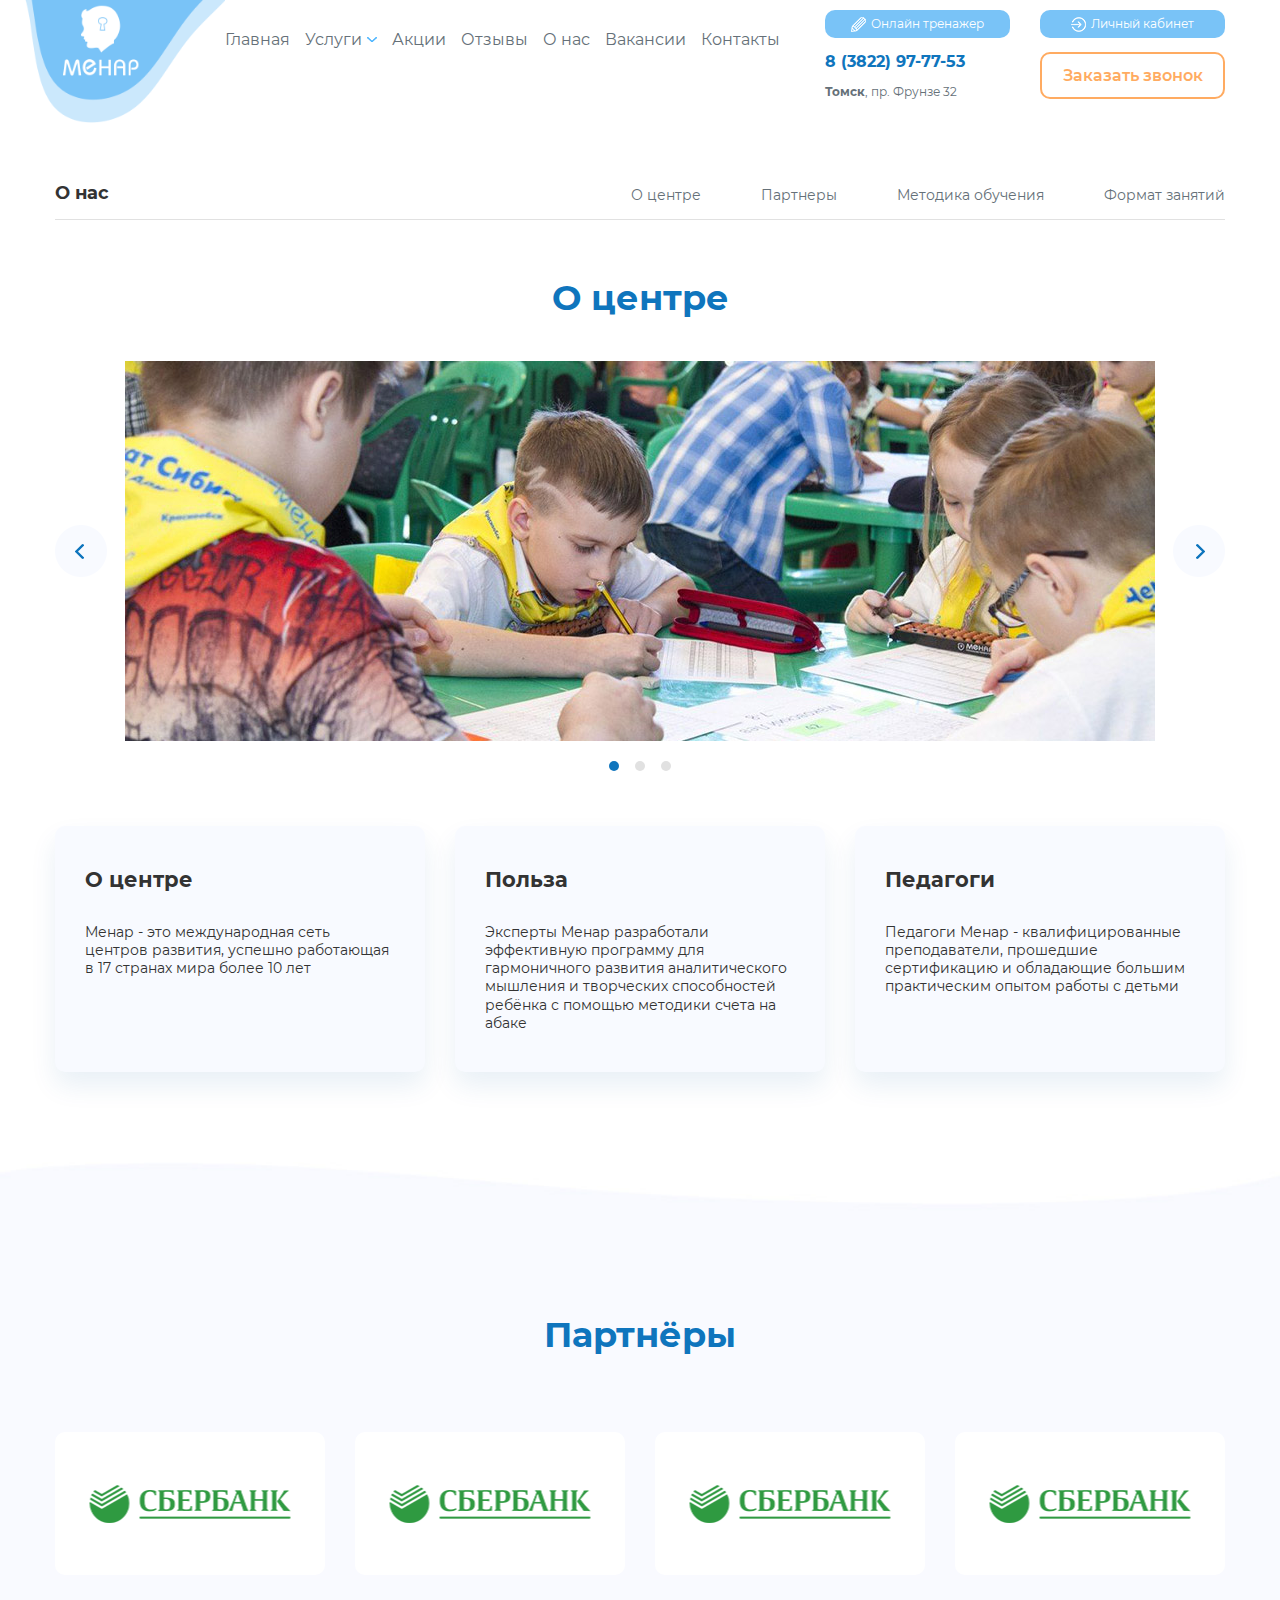
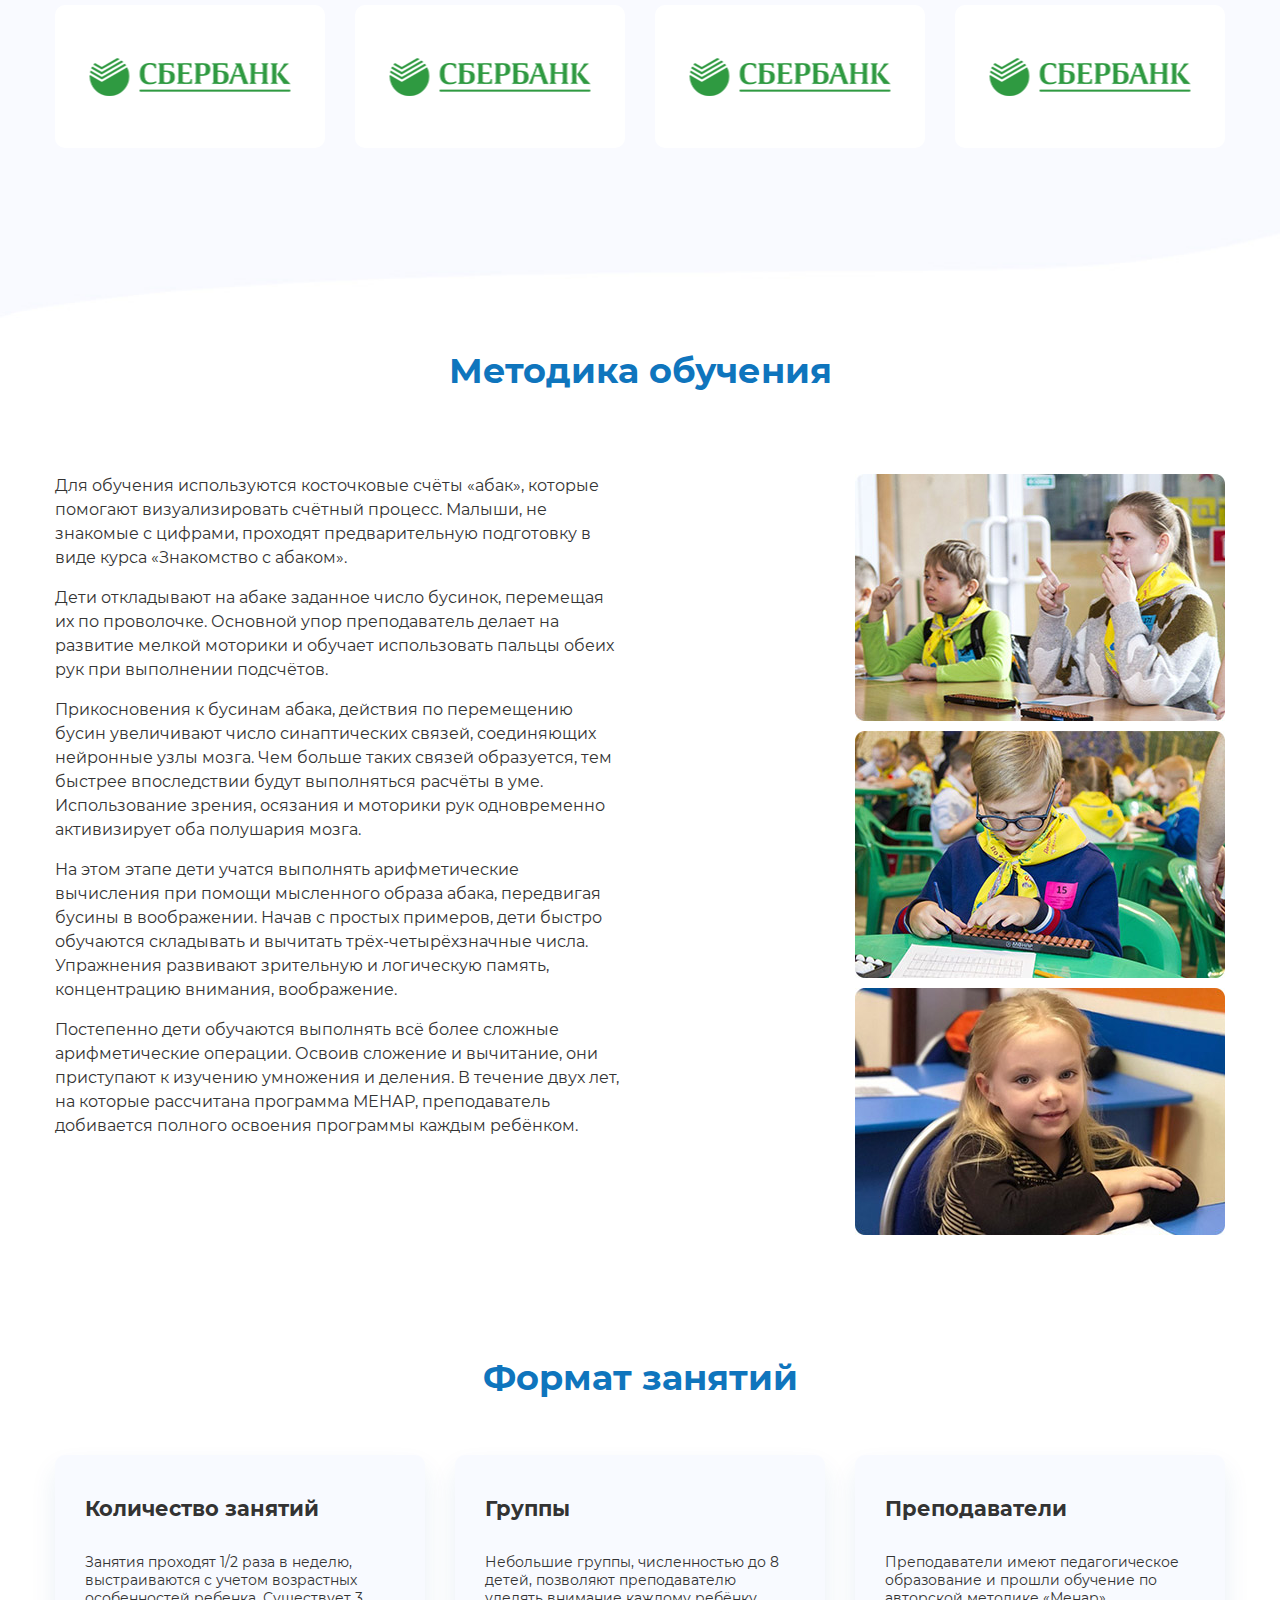
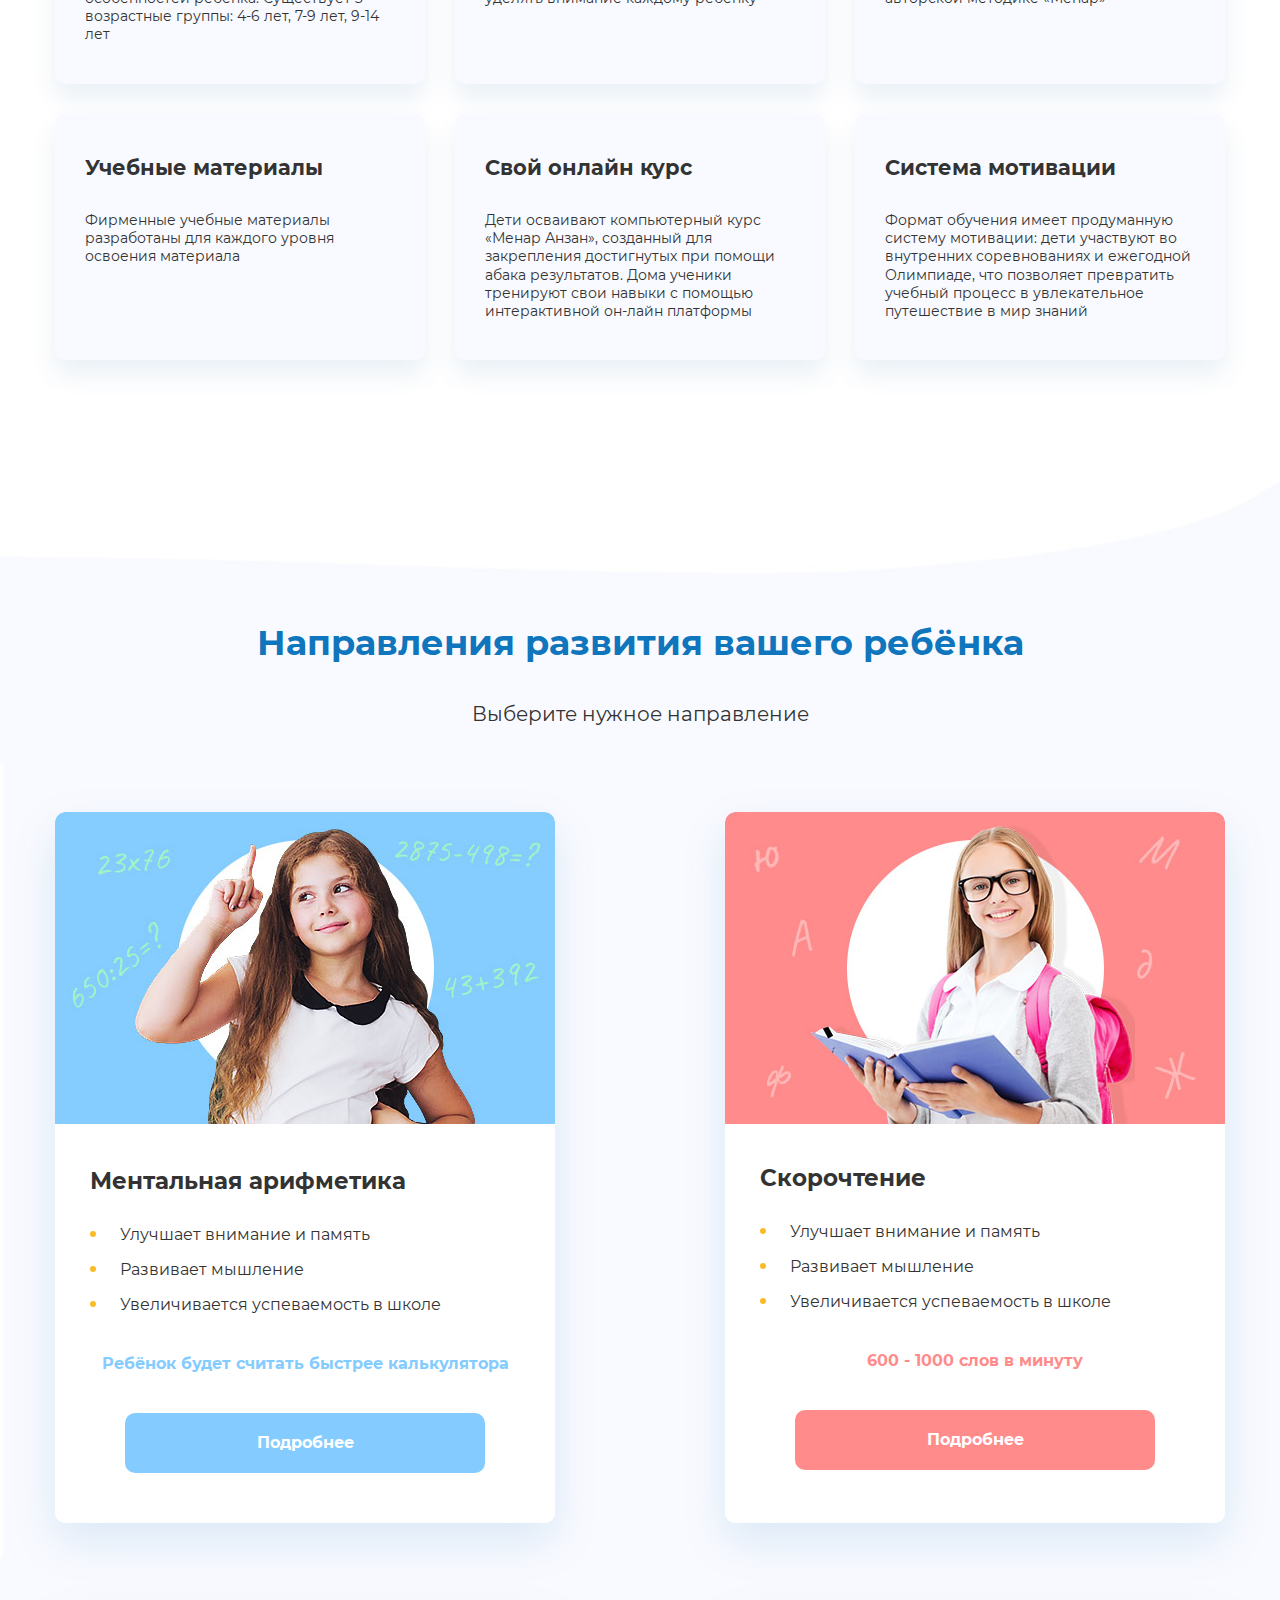
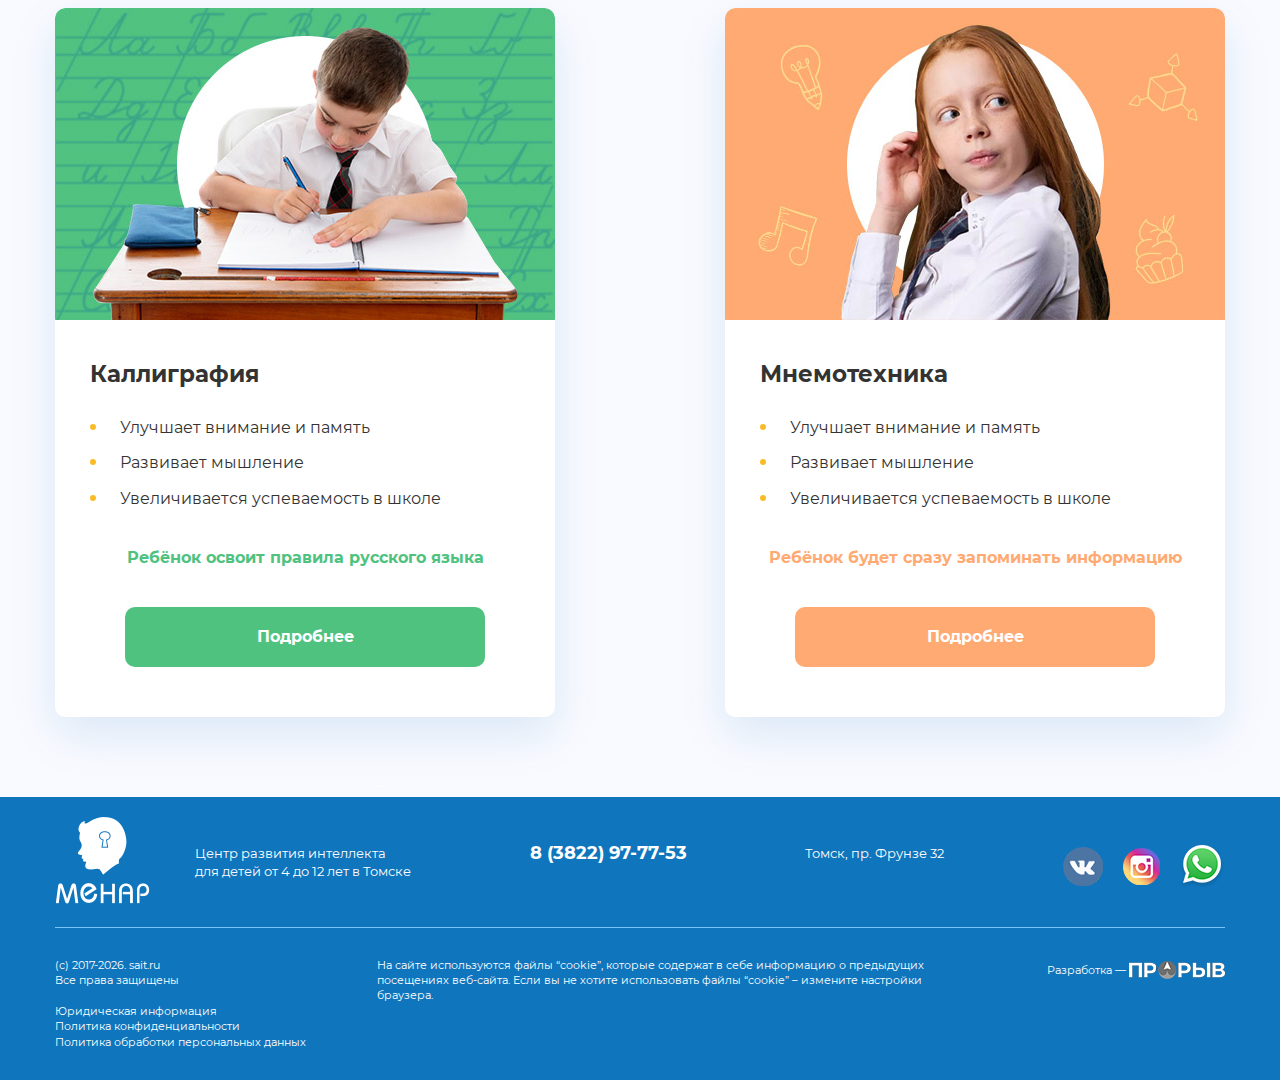
==== about.html @ fe10deef "sfdvdf" ====
<!DOCTYPE html>
<html>
<head>
	<title></title>
	<meta name="keywords" content=''>
	<meta name="description" content=''>

	<meta name="format-detection" content="telephone=no">

	<meta http-equiv="Content-Type" content="text/html; charset=utf-8">
	<meta name="viewport" content="width=device-width,minimum-scale=1,maximum-scale=1">
	<link rel="stylesheet" href="css/reset.css" type="text/css">
	<link rel="stylesheet" href="css/jquery.fancybox.css" type="text/css">
	<link rel="stylesheet" href="css/slick.css" type="text/css">
	<link rel="stylesheet" href="css/layout.css" type="text/css">
	<link rel="stylesheet" href="css/main.css" type="text/css">

</head>
<body>
	<div class="body-wrap">
		<div class="b header">
			<div class="container">
				<div class="header-wrap">
					<div class="header-burger">
						<div class="mobile-btn-wrap">
							<div class="mobile-btn">
								<div class="mobile-btn-el"></div>
							</div>
						</div>
					</div>
					<div class="header-logo">
						<a href="/"><img src="i/logo.png" alt=""></a>
					</div>
					<div class="header-contacts">
						<div class="header-contacts-item">
							<a href="#" class="small-btn"><span><img src="i/small-icon-1.png">Онлайн тренажер</span></a>
							<a href="#" class="small-btn"><span><img src="i/small-icon-2.png">Личный кабинет</span></a>
						</div>
						<div class="header-contacts-item mobile">
							<div class="header-info">
								<a href="tel:+73822977753" class="phone">8 (3822) 97-77-53</a>
								<div class="header-info-item"><b>Томск</b>, пр. Фрунзе 32</div>
							</div>
							<a href="#" class="header-btn">Заказать звонок</a>
						</div>
					</div>
					<div class="header-nav">
						<ul>
							<li><a href="/">Главная</a></li>
							<li class="li-drop"><a href="/">Услуги</a></li>
							<li><a href="/">Акции</a></li>
							<li><a href="/">Отзывы</a></li>
							<li><a href="/">О нас</a></li>
							<li><a href="/">Вакансии</a></li>
							<li><a href="/">Контакты</a></li>
						</ul>
					</div>
				</div>
			</div>
			<div class="mobile-menu">
				<div class="close-btn"></div>
				<div class="header-logo">
					<a href="/"><img src="i/logo.png" alt=""></a>
				</div>
				<ul class="nav">
					<li><a href="/">Главная</a></li>
					<li class="li-drop"><span>Услуги</span></li>
					<li><a href="/">Акции</a></li>
					<li><a href="/">Отзывы</a></li>
					<li><a href="/">О нас</a></li>
					<li><a href="/">Вакансии</a></li>
					<li><a href="/">Контакты</a></li>
				</ul>
				<div class="mobile-menu-info">
					<a href="#" class="small-btn"><span><img src="i/small-icon-1.png">Онлайн тренажер</span></a>
					<a href="#" class="small-btn"><span><img src="i/small-icon-2.png">Личный кабинет</span></a>
					<div class="header-info">
						<a href="tel:+73822977753" class="phone">8 (3822) 97-77-53</a>
						<div class="header-info-item"><b>Томск</b>, пр. Фрунзе 32</div>
					</div>
					<a href="#" class="header-btn">Заказать звонок</a>
				</div>
			</div>
		</div>

		<div class="b mental-face">
			<div class="container">
				<div class="mental-face-top">
					<div class="mental-face-top-left">О нас</div>
					<div class="mental-face-top-right">
						<a href="#about" class="scroll-btn">О центре</a>
						<a href="#partners" class="scroll-btn">Партнеры</a>
						<a href="#methods" class="scroll-btn">Методика обучения</a>
						<a href="#lessons" class="scroll-btn">Формат занятий</a>
					</div>
				</div>
				<div class="about-wrap" id="about">
					<h2 class="title">О центре</h2>
					<div class="about-slider">
						<div class="about-slide"><img src="i/about-img.jpg" alt=""></div>
						<div class="about-slide"><img src="i/about-img.jpg" alt=""></div>
						<div class="about-slide"><img src="i/about-img.jpg" alt=""></div>
					</div>
				</div>
				<ul class="descr-list">
					<li>
						<div class="name">О центре</div>
						<div class="text">
							<p>Менар - это международная сеть центров развития, успешно работающая в 17 странах мира более 10 лет</p>
						</div>
					</li>
					<li>
						<div class="name">Польза</div>
						<div class="text">
							<p>Эксперты Менар разработали эффективную программу для гармоничного развития аналитического мышления и творческих способностей ребёнка с помощью методики счета на абаке</p>
						</div>
					</li>
					<li>
						<div class="name">Педагоги</div>
						<div class="text">
							<p>Педагоги Менар - квалифицированные преподаватели, прошедшие сертификацию и обладающие большим практическим опытом работы с детьми</p>
						</div>
					</li>
				</ul>
			</div>
		</div>

		<div class="b partners-block" id="partners">
			<div class="container">
				<h2 class="title">Партнёры</h2>
				<ul class="partners">
					<li><img src="i/sber.png"></li>
					<li><img src="i/sber.png"></li>
					<li><img src="i/sber.png"></li>
					<li><img src="i/sber.png"></li>
					<li><img src="i/sber.png"></li>
					<li><img src="i/sber.png"></li>
					<li><img src="i/sber.png"></li>
					<li><img src="i/sber.png"></li>
				</ul>
			</div>
		</div>

		<div class="b ekr" id="methods">
			<div class="container">
				<h2 class="title">Методика обучения</h2>
				<div class="methods">
					<div class="text">
						<p>Для обучения используются косточковые счёты «абак», которые помогают визуализировать счётный процесс. Малыши, не знакомые с цифрами, проходят предварительную подготовку в виде курса «Знакомство с абаком».</p>
						<p>Дети откладывают на абаке заданное число бусинок, перемещая их по проволочке. Основной упор преподаватель делает на развитие мелкой моторики и обучает использовать пальцы обеих рук при выполнении подсчётов.</p>
						<p>Прикосновения к бусинам абака, действия по перемещению бусин увеличивают число синаптических связей, соединяющих нейронные узлы мозга. Чем больше таких связей образуется, тем быстрее впоследствии будут выполняться расчёты в уме. Использование зрения, осязания и моторики рук одновременно активизирует оба полушария мозга.</p>
						<p>На этом этапе дети учатся выполнять арифметические вычисления при помощи мысленного образа абака, передвигая бусины в воображении. Начав с простых примеров, дети быстро обучаются складывать и вычитать трёх-четырёхзначные числа. Упражнения развивают зрительную и логическую память, концентрацию внимания, воображение.</p>
						<p>Постепенно дети обучаются выполнять всё более сложные арифметические операции. Освоив сложение и вычитание, они приступают к изучению умножения и деления. В течение двух лет, на которые рассчитана программа МЕНАР, преподаватель добивается полного освоения программы каждым ребёнком.</p>
					</div>
					<div class="image">
						<img src="i/gal-6.jpg" alt="">
						<img src="i/gal-5.jpg" alt="">
						<img src="i/gal-4.jpg" alt="">
					</div>
				</div>
			</div>
		</div>

		<div class="b ekr-big" id="lessons">
			<div class="container">
				<h2 class="title">Формат занятий</h2>
				<ul class="descr-list">
					<li>
						<div class="name">Количество занятий</div>
						<div class="text">
							<p>Занятия проходят 1/2 раза в неделю, выстраиваются с учетом возрастных особенностей ребенка. Существует 3 возрастные группы: 4-6 лет, 7-9 лет, 9-14 лет</p>
						</div>
					</li>
					<li>
						<div class="name">Группы</div>
						<div class="text">
							<p>Небольшие группы, численностью до 8 детей, позволяют преподавателю уделять внимание каждому ребёнку</p>
						</div>
					</li>
					<li>
						<div class="name">Преподаватели</div>
						<div class="text">
							<p>Преподаватели имеют педагогическое образование и прошли обучение по авторской методике «Менар»</p>
						</div>
					</li>
					<li>
						<div class="name">Учебные материалы</div>
						<div class="text">
							<p>Фирменные учебные материалы разработаны для каждого уровня освоения материала</p>
						</div>
					</li>
					<li>
						<div class="name">Свой онлайн курс</div>
						<div class="text">
							<p>Дети осваивают компьютерный курс «Менар Анзан», созданный для закрепления достигнутых при помощи абака результатов. Дома ученики тренируют свои навыки с помощью интерактивной он-лайн платформы</p>
						</div>
					</li>
					<li>
						<div class="name">Система мотивации</div>
						<div class="text">
							<p>Формат обучения имеет продуманную систему мотивации: дети участвуют во внутренних соревнованиях и ежегодной Олимпиаде, что позволяет превратить учебный процесс в увлекательное путешествие в мир знаний</p>
						</div>
					</li>
				</ul>
			</div>
		</div>

		<div class="b card-block-2">
			<div class="container">
				<h2 class="title">Направления развития вашего ребёнка </h2>
				<div class="subtitle">Выберите нужное направление</div>
				<div class="cards">
					<div class="card card-blue">
						<div class="image"><img src="i/card-1.jpg" alt=""></div>
						<div class="content">
							<div class="name">Ментальная арифметика</div>
							<div class="text">
								<ul>
									<li>Улучшает внимание и память</li>
									<li>Развивает мышление</li>
									<li>Увеличивается успеваемость в школе</li>
								</ul>
							</div>
							<div class="result">Ребёнок будет считать быстрее калькулятора</div>
							<a href="#" class="btn">Подробнее</a>
						</div>
					</div>
					<div class="card card-purple">
						<div class="image"><img src="i/card-2.jpg" alt=""></div>
						<div class="content">
							<div class="name">Скорочтение</div>
							<div class="text">
								<ul>
									<li>Улучшает внимание и память</li>
									<li>Развивает мышление</li>
									<li>Увеличивается успеваемость в школе</li>
								</ul>
							</div>
							<div class="result">600 - 1000 слов в минуту</div>
							<a href="#" class="btn">Подробнее</a>
						</div>
					</div>
					<div class="card card-green">
						<div class="image"><img src="i/card-3.jpg" alt=""></div>
						<div class="content">
							<div class="name">Каллиграфия</div>
							<div class="text">
								<ul>
									<li>Улучшает внимание и память</li>
									<li>Развивает мышление</li>
									<li>Увеличивается успеваемость в школе</li>
								</ul>
							</div>
							<div class="result">Ребёнок освоит правила русского языка</div>
							<a href="#" class="btn">Подробнее</a>
						</div>
					</div>
					<div class="card card-orange">
						<div class="image"><img src="i/card-4.jpg" alt=""></div>
						<div class="content">
							<div class="name">Мнемотехника</div>
							<div class="text">
								<ul>
									<li>Улучшает внимание и память</li>
									<li>Развивает мышление</li>
									<li>Увеличивается успеваемость в школе</li>
								</ul>
							</div>
							<div class="result">Ребёнок будет сразу запоминать информацию</div>
							<a href="#" class="btn">Подробнее</a>
						</div>
					</div>
				</div>
			</div>
		</div>

		<div class="b footer">
			<div class="container">
				<div class="footer-top">
					<div class="footer-logo">
						<a href="/"><img src="i/logo-2.png"></a>
					</div>
					<div class="footer-top-wrap">
						<div class="footer-logo-text">Центр развития интеллекта<br> для детей от 4 до 12 лет в Томске</div>
						<a href="tel:+73822977753" class="phone">8 (3822) 97-77-53</a>
						<div class="footer-addres">Томск, пр. Фрунзе 32</div>
						<ul class="social">
							<li><a href="#" target="_blank"><img src="i/vk-icon.png"></a></li>
							<li><a href="#" target="_blank"><img src="i/inst-icon.png"></a></li>
							<li><a href="#" target="_blank"><img src="i/wa-icon.png"></a></li>
						</ul>
					</div>
				</div>
				<div class="footer-bot">
					<div class="footer-info">
						<p>(с) 2017-<span id="footer-year"></span>. sait.ru<br> Все права защищены</p>
						<br>
						<p>
							<a href="#" target="_blank">Юридическая информация</a><br>
							<a href="#" target="_blank">Политика конфиденциальности</a><br>
							<a href="#" target="_blank">Политика обработки персональных данных</a>
						</p>
					</div>
					<div class="footer-cookie">
						<p>На сайте используются <a href="#" target="_blank">файлы “cookie”</a>, которые содержат в себе информацию о предыдущих посещениях веб-сайта. Если вы не хотите использовать <a href="#" target="_blank">файлы “cookie”</a> – измените настройки браузера.</p>
					</div>
					<div class="footer-dev">
						<a href="https://atkgroup.pro" target="_blank">
							<span>Разработка  —</span>
							<img src="i/logo-dev.png">
						</a>
					</div>
				</div>
			</div>
		</div>

		<div style="display:none;">
		</div>
	</div>

	<script type="text/javascript" src="js/jquery-2.1.1.min.js"></script>
	<script type="text/javascript" src="js/jquery.fancybox.js"></script>
	<script type="text/javascript" src="js/jquery.inputmask.bundle.js"></script>
	<script type="text/javascript" src="js/slick.js"></script>
	<script type="text/javascript" src="js/main.js"></script>
</body>
</html>
---- css/layout.css ----
@charset "utf-8";

@font-face {
    font-family: 'Montserrat';
    src: url('../fonts/Montserrat-SemiBold.eot');
    src: url('../fonts/Montserrat-SemiBold.eot?#iefix') format('embedded-opentype'),
         url('../fonts/Montserrat-SemiBold.svg#Montserrat-SemiBold') format('svg'),
         url('../fonts/Montserrat-SemiBold.ttf') format('truetype'),
         url('../fonts/Montserrat-SemiBold.woff') format('woff'),
         url('../fonts/Montserrat-SemiBold.woff2') format('woff2');
    font-weight: 600;
    font-style: normal;
}

@font-face {
    font-family: 'Montserrat';
    src: url('../fonts/Montserrat-Regular.eot');
    src: url('../fonts/Montserrat-Regular.eot?#iefix') format('embedded-opentype'),
         url('../fonts/Montserrat-Regular.svg#Montserrat-Regular') format('svg'),
         url('../fonts/Montserrat-Regular.ttf') format('truetype'),
         url('../fonts/Montserrat-Regular.woff') format('woff'),
         url('../fonts/Montserrat-Regular.woff2') format('woff2');
    font-weight: normal;
    font-style: normal;
}

@font-face {
    font-family: 'Montserrat';
    src: url('../fonts/Montserrat-Medium.eot');
    src: url('../fonts/Montserrat-Medium.eot?#iefix') format('embedded-opentype'),
         url('../fonts/Montserrat-Medium.svg#Montserrat-Medium') format('svg'),
         url('../fonts/Montserrat-Medium.ttf') format('truetype'),
         url('../fonts/Montserrat-Medium.woff') format('woff'),
         url('../fonts/Montserrat-Medium.woff2') format('woff2');
    font-weight: 500;
    font-style: normal;
}

@font-face {
    font-family: 'Montserrat';
    src: url('../fonts/Montserrat-Light.eot');
    src: url('../fonts/Montserrat-Light.eot?#iefix') format('embedded-opentype'),
         url('../fonts/Montserrat-Light.svg#Montserrat-Light') format('svg'),
         url('../fonts/Montserrat-Light.ttf') format('truetype'),
         url('../fonts/Montserrat-Light.woff') format('woff'),
         url('../fonts/Montserrat-Light.woff2') format('woff2');
    font-weight: 300;
    font-style: normal;
}

@font-face {
    font-family: 'Montserrat';
    src: url('../fonts/Montserrat-ExtraLight.eot');
    src: url('../fonts/Montserrat-ExtraLight.eot?#iefix') format('embedded-opentype'),
         url('../fonts/Montserrat-ExtraLight.svg#Montserrat-ExtraLight') format('svg'),
         url('../fonts/Montserrat-ExtraLight.ttf') format('truetype'),
         url('../fonts/Montserrat-ExtraLight.woff') format('woff'),
         url('../fonts/Montserrat-ExtraLight.woff2') format('woff2');
    font-weight: 200;
    font-style: normal;
}

@font-face {
    font-family: 'Montserrat';
    src: url('../fonts/Montserrat-ExtraBold.eot');
    src: url('../fonts/Montserrat-ExtraBold.eot?#iefix') format('embedded-opentype'),
         url('../fonts/Montserrat-ExtraBold.svg#Montserrat-ExtraBold') format('svg'),
         url('../fonts/Montserrat-ExtraBold.ttf') format('truetype'),
         url('../fonts/Montserrat-ExtraBold.woff') format('woff'),
         url('../fonts/Montserrat-ExtraBold.woff2') format('woff2');
    font-weight: 800;
    font-style: normal;
}

@font-face {
    font-family: 'Montserrat';
    src: url('../fonts/Montserrat-Bold.eot');
    src: url('../fonts/Montserrat-Bold.eot?#iefix') format('embedded-opentype'),
         url('../fonts/Montserrat-Bold.svg#Montserrat-Bold') format('svg'),
         url('../fonts/Montserrat-Bold.ttf') format('truetype'),
         url('../fonts/Montserrat-Bold.woff') format('woff'),
         url('../fonts/Montserrat-Bold.woff2') format('woff2');
    font-weight: 700;
    font-style: normal;
}

@font-face {
    font-family: 'Montserrat';
    src: url('../fonts/Montserrat-Black.eot');
    src: url('../fonts/Montserrat-Black.eot?#iefix') format('embedded-opentype'),
         url('../fonts/Montserrat-Black.svg#Montserrat-Black') format('svg'),
         url('../fonts/Montserrat-Black.ttf') format('truetype'),
         url('../fonts/Montserrat-Black.woff') format('woff'),
         url('../fonts/Montserrat-Black.woff2') format('woff2');
    font-weight: 900;
    font-style: normal;
}

@font-face {
    font-family: 'Montserrat';
    src: url('../fonts/Montserrat-Thin.eot');
    src: url('../fonts/Montserrat-Thin.eot?#iefix') format('embedded-opentype'),
         url('../fonts/Montserrat-Thin.svg#Montserrat-Thin') format('svg'),
         url('../fonts/Montserrat-Thin.ttf') format('truetype'),
         url('../fonts/Montserrat-Thin.woff') format('woff'),
         url('../fonts/Montserrat-Thin.woff2') format('woff2');
    font-weight: 100;
    font-style: normal;
}

html,
body {
	position: relative;
}
body {
	min-width: 300px;
	text-align: center;
	overflow-x: hidden;
	-webkit-text-size-adjust: none;
	color: #333333;
    font-family: 'Montserrat', sans-serif;
}
body.no-scroll {
	height: 100vh !important;
	overflow: hidden !important;
}
body .body-wrap {
    box-sizing: border-box;
    overflow: hidden;
    padding-top: 152px;
}
body.no-scroll .body-wrap {
    height: 100vh !important;
    overflow: hidden !important;
}
body.main .body-wrap {
    padding-top: 0;
}
a{
	text-decoration: none;
	color: #000000;
	-webkit-transition: all 0.3s;
    -moz-transition: all 0.3s;
    -ms-transition: all 0.3s;
    transition: all 0.3s;
}
button {
    font-family: 'Montserrat', sans-serif;
	-webkit-transition: all 0.3s;
    -moz-transition: all 0.3s;
    -ms-transition: all 0.3s;
    transition: all 0.3s;
}
button:hover {
    cursor: pointer;
}
li{
	list-style: none;
}
h1,h2,h3,h4,h5,h6{
	font-weight: normal;
}
label.error{
	display: none !important;
}
input.error,textarea.error{
	border-color: #ff0000 !important;
}
.fancybox-inner{
	overflow: visible !important;
}
.b{
	position: relative;
}
.container{
	position: relative;
	max-width: 1230px;
	padding: 0 30px;
	box-sizing: border-box;
	margin: 0px auto;
}
.b-absolute{
	position: absolute;
	top: 0px;
	left: 50%;
	margin-left: -500px;
}
input::-webkit-input-placeholder, input:-moz-placeholder {
	color: #000000;
}
.mobile-btn-wrap {
    display: block;
    width: 40px;
    height: 40px;
    position: absolute;
    left: 0;
    top: 0;
    border-radius: 50%;
    background-color: rgba(121, 195, 247, 0);
    cursor: pointer;
    /*-webkit-transition: all 0.3s;
    -moz-transition: all 0.3s;
    -ms-transition: all 0.3s;
    transition: all 0.3s;*/
}
.mobile-btn-wrap.scroll {
    position: fixed;
    left: 30px;
    top: 10px;
    background-color: rgba(121, 195, 247, 0.5);
}
.mobile-btn {
	display: block;
	position: absolute;
	left: calc(50% - 13px);
	top: calc(50% - 11px);
	width: 26px;
	height: 22px;
	z-index: 1;
    cursor: pointer;
}
.mobile-btn .mobile-btn-el{
	position: absolute;
	border-radius: 4px;
	top: 9px;
	left: 0;
	width: 100%;
	height: 4px;
	background-color: #333333;
	opacity: 1;
	-webkit-transition: all 0.3s;
	-moz-transition: all 0.3s;
	-ms-transition: all 0.3s;
	transition: all 0.3s;
}
.mobile-btn::before {
    content: '';
    position: absolute;
    border-radius: 4px;
    left: 0;
    top: 0;
    width: 100%;
    height: 4px;
    background-color: #333333;
    -webkit-transform-origin: left;
    -moz-transform-origin: left;
    -ms-transform-origin: left;
    transform-origin: left;
    -webkit-transition: all 0.3s;
    -moz-transition: all 0.3s;
    -ms-transition: all 0.3s;
    transition: all 0.3s;
}
.mobile-btn::after {
	content: '';
	position: absolute;
    border-radius: 4px;
    left: 0;
    bottom: 0;
    width: 100%;
    height: 4px;
    background-color: #333333;
    -webkit-transform-origin: left;
    -moz-transform-origin: left;
    -ms-transform-origin: left;
    transform-origin: left;
    -webkit-transition: all 0.3s;
    -moz-transition: all 0.3s;
    -ms-transition: all 0.3s;
    transition: all 0.3s;
}
.mobile-btn.active::after {
    -webkit-transform: rotate(-45deg);
    -moz-transform: rotate(-45deg);
    -ms-transform: rotate(-45deg);
    transform: rotate(-45deg);
}
.mobile-btn.active::before {
    -webkit-transform: rotate(45deg);
    -moz-transform: rotate(45deg);
    -ms-transform: rotate(45deg);
    transform: rotate(45deg);
}
.mobile-btn.active .mobile-btn-el {
	opacity: 0;
}
.close-btn {
	display: none;
	position: absolute;
	width: 26px;
	height: 22px;
	z-index: 1;
    left: 37px;
    top: 19px;
    cursor: pointer;
}
.close-btn::after {
	content: '';
	position: absolute;
    border-radius: 4px;
    left: 0;
    bottom: 0;
    width: 100%;
    height: 4px;
    background-color: #333333;
    -webkit-transform-origin: left;
    -moz-transform-origin: left;
    -ms-transform-origin: left;
    transform-origin: left;
    -webkit-transform: rotate(-45deg);
    -moz-transform: rotate(-45deg);
    -ms-transform: rotate(-45deg);
    transform: rotate(-45deg);
}
.close-btn::before {
	content: '';
    position: absolute;
    border-radius: 4px;
    left: 0;
    top: 0;
    width: 100%;
    height: 4px;
    background-color: #333333;
    -webkit-transform-origin: left;
    -moz-transform-origin: left;
    -ms-transform-origin: left;
    transform-origin: left;
    -webkit-transform: rotate(45deg);
    -moz-transform: rotate(45deg);
    -ms-transform: rotate(45deg);
    transform: rotate(45deg);
}
.mobile-menu {
	display: none;
	position: fixed;
	z-index: 100;
	top: -200%;
	left: 0;
	box-sizing: border-box;
	width: 100%;
	height: 100vh;
	padding: 0 30px 70px;
	background-color: #ffffff;
    overflow-x: hidden;
    overflow-y: auto;
	-webkit-transition: all 0.3s;
	-moz-transition: all 0.3s;
	-ms-transition: all 0.3s;
	transition: all 0.3s;
}
.mobile-menu.active {
	top: 0;
}
.mobile-menu .nav li {
    text-align: left;
    color: #657078;
    font-size: 16px;
    border-bottom: 1px solid #65bfff;
}
.mobile-menu .nav li:last-child {
    border: 0;
}
.mobile-menu .nav li.li-drop {
    padding-right: 10px;
    position: relative;
    cursor: pointer;
}
.mobile-menu .nav li.li-drop:after {
    content: '';
    display: block;
    width: 10px;
    height: 5px;
    position: absolute;
    right: 0;
    top: calc(50% - 2.5px);
    background-position: center;
    background-size: contain;
    background-repeat: no-repeat;
    background-image: url('../i/drop-arr.png');
    -webkit-transform: rotate(-90deg);
    -moz-transform: rotate(-90deg);
    -ms-transform: rotate(-90deg);
    transform: rotate(-90deg);
}
.mobile-menu .nav li a, .mobile-menu .nav li span {
    display: block;
    color: #657078;
    padding: 10px 0;
}
.mobile-menu-info {
    margin-top: 30px;
}

.policy-text {
    display: inline-block;
    max-width: 100%;
    font-size: 12px;
    font-weight: 400;
    color: #797777;
    line-height: 1.2;
    position: relative;
    text-align: left;
    padding-left: 40px;
    margin-top: 18px;
}
.policy-text a {
    color: #797777;
    -webkit-transition: all 0.3s;
    -moz-transition: all 0.3s;
    -ms-transition: all 0.3s;
    transition: all 0.3s;
}
.policy-text a:hover {
    color: #ffa438;
}
.policy-text .radio-btn {
    display: block;
    position: absolute;
    width: 25px;
    height: 25px;
    border: 1px solid #eef2f7;
    background-color: #eef2f7;
    border-radius: 5px;
    left: 0;
    top: calc(50% - 12.5px);
    box-sizing: border-box;
}
.policy-text .radio-btn.error {
    border-color: #ff0000;
    background-color: #ff0000;
}
.policy-text .radio-btn:hover {
    cursor: pointer;
}
.policy-text .radio-btn.active::before {
    content: '';
    display: block;
    width: 9px;
    height: 2px;
    position: absolute;
    left: 1px;
    top: 13px;
    background-color: #333333;
    -webkit-transform: rotate(45deg);
    -moz-transform: rotate(45deg);
    -ms-transform: rotate(45deg);
    transform: rotate(45deg);
}
.policy-text .radio-btn.active::after {
    content: '';
    display: block;
    width: 17px;
    height: 2px;
    position: absolute;
    left: 6px;
    top: 10px;
    background-color: #333333;
    -webkit-transform: rotate(-45deg);
    -moz-transform: rotate(-45deg);
    -ms-transform: rotate(-45deg);
    transform: rotate(-45deg);
}


@media (-webkit-min-device-pixel-ratio: 1.5) {
}	
@media screen and (max-width: 1280px){
	
}
@media screen and (max-width: 1024px){
    .mobile-menu, .close-btn {
        display: block;
    }
}
@media screen and (max-width: 768px){
    .container {
        padding: 0 10px;
    }
    .mobile-btn-wrap.scroll {
        left: 10px;
    }
    .mobile-menu {
        padding: 0 10px 70px;
    }
    .close-btn {
        left: 17px;
    }
}
---- css/main.css ----
.small-btn {
	display: block;
	border-radius: 10px;
	background-color: #79c3f7;
	max-width: 200px;
	width: 100%;
	font-size: 12px;
	line-height: 1.2;
	color: #ffffff;
	padding: 7px 10px;
}
.small-btn span {
	display: inline-block;
	position: relative;
	padding-left: 20px;
}
.small-btn span img {
	display: block;
	max-width: 15px;
	max-height: 15px;
	position: absolute;
	left: 0;
	top: calc(50% - 7.5px);
}

.header {
	z-index: 100;
	position: absolute;
	left: 0;
	top: 0;
	width: 100%;
	padding-top: 10px;
	padding-bottom: 53px;
}
.header-wrap {
	display: -webkit-flex;
	display: -ms-flexbox;
	display: flex;
	justify-content: space-between;
	align-items: flex-start;
	padding-left: 220px;
	position: relative;
}
.header-burger {
	display: none;
	position: relative;
	height: 40px;
	width: 140px;
}
.header-logo {
	width: 247px;
	position: absolute;
	top: -10px;
	left: -30px;
}
.header-logo img {
	display: block;
	max-width: 100%;
}
.header-contacts {
	width: 430px;
	order: 1;
}
.header-contacts-item {
	display: -webkit-flex;
	display: -ms-flexbox;
	display: flex;
	justify-content: space-between;
	align-items: flex-start;
	width: 100%;
	margin-bottom: 14px;
}
.header-contacts-item:last-child {
	margin-bottom: 0;
}
.header-contacts-item > * {
	display: block;
	width: calc(50% - 15px);
}
.header-info {
	text-align: left;
}
.header-info .phone {
	font-size: 16px;
	font-weight: 700;
	color: #0f75bd;
	line-height: 1;
	white-space: nowrap;
}
.header-info-item {
	font-size: 12px;
	color: #657078;
	line-height: 1.2;
	margin-top: 14px;
}
.header-btn {
	display: block;
	border: 2px solid #ffab61;
	border-radius: 10px;
	padding: 12px 10px;
	font-weight: 600;
	color: #ffab61;
	font-size: 16px;
}
.header-btn:hover {
	background-color: #ffab61;
	color: #ffffff;
}
.header-nav {
	width: calc(100% - 450px);
}
.header-nav > ul {
	display: -webkit-flex;
	display: -ms-flexbox;
	display: flex;
	justify-content: flex-start;
	align-items: flex-start;
	flex-wrap: wrap;
}
.header-nav > ul > li {
	margin-right: 40px;
	margin-top: 20px;
	font-size: 16px;
	color: #657078;
}
.header-nav > ul > li.li-drop {
	position: relative;
	padding-right: 15px;
}
.header-nav > ul > li.li-drop:before {
	content: '';
	display: block;
	width: 10px;
	height: 5px;
	position: absolute;
	right: 0;
	top: calc(50% - 2.5px);
	background-repeat: no-repeat;
	background-position: center;
	background-size: contain;
	background-image: url('../i/drop-arr.png');
	-webkit-transition: all 0.3s;
	-moz-transition: all 0.3s;
	-ms-transition: all 0.3s;
	transition: all 0.3s;
}
.header-nav > ul > li > a {
	color: #657078;
}
.header-nav > ul > li > a:hover {
	color: #333333;
}

.footer {
	background-color: #0f75bd;
	text-align: left;
}
.footer-top {
	padding: 20px 0 10px;
	display: -webkit-flex;
	display: -ms-flexbox;
	display: flex;
	justify-content: space-between;
	align-items: center;
}
.footer-logo {
	width: 95px;
}
.footer-logo img {
	display: block;
	max-width: 100%;
}
.footer-top-wrap {
	width: calc(100% - 140px);
	display: -webkit-flex;
	display: -ms-flexbox;
	display: flex;
	justify-content: space-between;
	align-items: flex-start;
}
.footer-logo-text, .footer-addres {
	font-size: 13px;
	color: #ffffff;
	line-height: 1.4;
}
.footer .phone {
	display: inline-block;
	color: #ffffff;
	font-size: 18px;
	font-weight: 700;
	line-height: 1;
	white-space: nowrap;
}
.footer .social {
	display: -webkit-flex;
	display: -ms-flexbox;
	display: flex;
	justify-content: center;
	align-items: center;
}
.footer .social li {
	max-width: 45px;
	margin-right: 20px;
}
.footer .social li:last-child {
	margin-right: 0;
}
.footer .social li img {
	display: block;
	max-width: 100%;
}
.footer-bot {
	border-top: 1px solid #79c3f7;
	padding: 30px 0;
	display: -webkit-flex;
	display: -ms-flexbox;
	display: flex;
	justify-content: space-between;
	align-items: flex-start;
}
.footer-info {
	font-size: 11px;
	line-height: 1.4;
	color: #ffffff;
}
.footer-info a {
	color: #ffffff;
}
.footer-dev a {
	display: inline-block;
	color: #ffffff;
	font-size: 11px;
}
.footer-dev a span, .footer-dev a img {
	display: inline-block;
	vertical-align: middle;
}
.footer-cookie {
	font-size: 11px;
	color: #ffffff;
	line-height: 1.4;
	max-width: 600px;
	width: calc(100% - 473px);
}
.footer-cookie a {
	color: #ffffff;
}

.ekr {
	padding: 30px 0;
}
.ekr-big {
	padding: 90px 0;
}
.ekr.align-left {
	text-align: left;
}

.title {
	display: block;
	font-weight: 700;
	color: #0f75bd;
	font-size: 35px;
	line-height: 1.3;
}
.title span {
	border-bottom: 2px dotted #ffa438;
}
.subtitle {
	display: block;
	margin-top: 35px;
	font-size: 20px;
	line-height: 1.3;
}

.btn {
	display: block;
	border-radius: 10px;
	padding: 22px 10px;
	background-color: #ffa438;
	color: #ffffff;
	line-height: 1;
	font-weight: 700;
	font-size: 16px;
	max-width: 360px;
	width: 100%;
	text-align: center;
	border: 0;
}

.face {
	background-position: center;
	background-repeat: no-repeat;
	background-size: cover;
	background-image: url('../i/face-bg.jpg');
	padding: 130px 0 100px;
}
.face-wrap {
	display: -webkit-flex;
	display: -ms-flexbox;
	display: flex;
	justify-content: space-between;
	align-items: center;
	align-content: center;
	min-height: calc(100vh - 230px);
}
.face-wrap .text {
	width: calc(50% + 30px);
	text-align: left;
}
.face-wrap .text .face-text {
	display: block;
	color: #657078;
	font-size: 18px;
	line-height: 1.5;
	margin-bottom: 30px;
	max-width: 440px;
}
.face-wrap .text .btn {
	margin-top: 45px;
	font-size: 14px;
	padding: 18px 10px;
	max-width: 300px;
}
.face-wrap .image {
	position: relative;
	width: calc(50% - 60px);
}
.face-wrap .image img {
	display: block;
	max-width: calc(100% + 110px);
	margin: 0 auto;
}
.face-scroll {
	display: block;
	font-size: 16px;
	color: #51b7ff;
	line-height: 1;
	position: absolute;
	bottom: 30px;
	left: 50%;
	-webkit-transform: translateX(-50%);
	-moz-transform: translateX(-50%);
	-ms-transform: translateX(-50%);
	transform: translateX(-50%);
}
.face-scroll span {
	display: block;
}
.face-scroll img {
	display: block;
	max-width: 100%;
	margin: 15px auto 0;
}

.card-block {
	background-position: center;
	background-repeat: no-repeat;
	background-size: 100% 100%;
	background-image: url('../i/card-block-bg.jpg');
	padding-top: 60px;
	padding-bottom: 230px;
}
.card-block-2 {
	background-position: center;
	background-repeat: no-repeat;
	background-size: 100% 100%;
	background-image: url('../i/card-block-bg-2.jpg');
	padding-top: 140px;
	padding-bottom: 80px;
}
.other-cards {
	background-position: center;
	background-repeat: no-repeat;
	background-size: 100% 100%;
	background-image: url('../i/other-cards.jpg');
	padding: 140px 0 80px;
}
.cards {
	display: -webkit-flex;
	display: -ms-flexbox;
	display: flex;
	justify-content: space-between;
	align-items: stretch;
	flex-wrap: wrap;
}
.other-cards .cards {
	justify-content: flex-start;
}
.cards .card {
	overflow: hidden;
	border-radius: 10px;
	box-shadow: 0px 18px 46px 0px rgba(15, 117, 189, 0.13);
	width: calc(50% - 15px);
	max-width: 500px;
	margin-top: 85px;
	background-color: #ffffff;
}
.other-cards .cards .card {
	width: calc(100%/3 - 20px);
	margin-right: 30px;
	margin-top: 70px;
}
.other-cards .cards .card:nth-child(3n) {
	margin-right: 0;
}
.cards .card .image {
	overflow: hidden;
	position: relative;
}
.cards .card .image img {
	display: block;
	max-width: 100%;
}
.cards .card .content {
	padding: 40px 35px 50px;
	text-align: left;
}
.other-cards .cards .card .content {
	padding: 25px;
}
.cards .card .name {
	display: block;
	font-size: 23px;
	font-weight: 700;
}
.cards .card .text {
	margin-top: 30px;
	font-size: 16px;
	line-height: 1.2;
}
.cards .card .text ul li {
	position: relative;
	padding-left: 30px;
	margin-bottom: 16px;
}
.cards .card .text ul li:last-child {
	margin-bottom: 0;
}
.cards .card .text ul li:before {
	content: '';
	display: block;
	width: 6px;
	height: 6px;
	position: absolute;
	left: 0;
	top: 6px;
	border-radius: 50%;
	background-color: #fabb28;
}
.cards .card .result {
	margin-top: 40px;
	text-align: center;
	font-size: 16px;
	font-weight: 700;
}
.cards .card.card-blue .result {
	color: #84ccff;
}
.cards .card.card-purple .result {
	color: #ff8b8b;
}
.cards .card.card-green .result {
	color: #50c280;
}
.cards .card.card-orange .result {
	color: #ffaa72;
}
.cards .card .btn {
	margin: 40px auto 0;
}
.cards .card.card-blue .btn {
	background-color: #84ccff;
}
.cards .card.card-purple .btn {
	background-color: #ff8b8b;
}
.cards .card.card-green .btn {
	background-color: #50c280;
}
.cards .card.card-orange .btn {
	background-color: #ffaa72;
}

.b-form {
	margin: 45px auto 0;
	max-width: 430px;
}
.b-input, .b-select {
	margin-bottom: 15px;
	position: relative;
}
.b-select:after {
	content: '';
	display: block;
	width: 0;
	height: 0;
	border: 6px solid transparent;
	border-top-color: #b7b7b7;
	border-bottom: 0;
	position: absolute;
	right: 35px;
	top: calc(50% - 3px);
	-webkit-transition: all 0.3s;
	-moz-transition: all 0.3s;
	-ms-transition: all 0.3s;
	transition: all 0.3s;
}
.b-select.focus:after {
	-webkit-transform: rotate(180deg);
	-moz-transform: rotate(180deg);
	-ms-transform: rotate(180deg);
	transform: rotate(180deg);
}
.b-input input, .b-input textarea, .b-select select {
	display: block;
	width: 100%;
	resize: none;
	padding: 22px 35px;
	background-color: #eef2f7;
	border-radius: 10px;
	border: 0;
	font-family: 'Montserrat', sans-serif;
	color: #333333;
	font-size: 16px;
	-webkit-appearance: none;
	-moz-appearance: none;
	-webkit-transition: all 0.3s;
	-moz-transition: all 0.3s;
	-ms-transition: all 0.3s;
	transition: all 0.3s;
}
.b-select select {
	padding-right: 57px;
}
.b-input input::-webkit-input-placeholder,
.b-input input:-moz-placeholder,
.b-input textarea::-webkit-input-placeholder,
.b-input textarea:-moz-placeholder {
	color: #797777;
}
.b-input input::-webkit-outer-spin-button,
.b-input input::-webkit-inner-spin-button {
	-webkit-appearance: none;
	-moz-appearance: none;
	margin: 0;
}
.b-form .btn {
	max-width: none;
}

.video-block {
	background-position: center;
	background-size: 100% 100%;
	background-repeat: no-repeat;
	background-image: url('../i/video-block-bg.jpg');
	padding-top: 230px;
	padding-bottom: 150px;
}
.videos {
	margin-top: 50px;
	display: -webkit-flex;
	display: -ms-flexbox;
	display: flex;
	justify-content: space-between;
	align-items: flex-start;
	flex-wrap: wrap;
}
.videos .video-wrap {
	width: calc(50% - 15px);
	max-width: 560px;
	margin-bottom: 20px;
}
.videos .video-wrap .video {
	height: 315px;
}
.videos .video-wrap .video iframe {
	width: 100%;
	height: 100%;
}
.videos .video-wrap .name {
	background-position: center;
	background-repeat: no-repeat;
	background-size: 100% 100%;
	text-align: center;
	color: #ffffff;
	font-weight: 700;
	font-size: 18px;
	margin-top: 15px;
	padding: 25px 30px;
}
.videos .video-wrap.video-purple .name {
	background-image: url('../i/video-purple.png');
}
.videos .video-wrap.video-green .name {
	background-image: url('../i/video-green.png');
}
.videos .video-wrap.video-orange .name {
	background-image: url('../i/video-orange.png');
}
.videos .video-wrap.video-blue .name {
	background-image: url('../i/video-blue.png');
}

.preim-list {
	display: -webkit-flex;
	display: -ms-flexbox;
	display: flex;
	justify-content: space-between;
	align-items: center;
	flex-wrap: wrap;
	max-width: 1030px;
	margin: 0 auto;
}
.preim-list li {
	position: relative;
	padding-left: 100px;
	text-align: left;
	font-size: 18px;
	line-height: 1.4;
	width: calc(50% - 15px);
	max-width: 450px;
	margin-top: 110px;
}
.preim-list li img {
	display: block;
	max-width: 90px;
	max-height: 90px;
	position: absolute;
	left: 0;
	top: 50%;
	-webkit-transform: translateY(-50%);
	-moz-transform: translateY(-50%);
	-ms-transform: translateY(-50%);
	transform: translateY(-50%);
}

.banner-slider {
	margin: 110px auto 0;
	max-width: 1070px;
}
.banner-slide {
	overflow: hidden;
	border-radius: 10px;
	box-shadow: 0px 18px 46px 0px rgba(15, 117, 189, 0.13);
	margin: 0 20px 38px;
	position: relative;
	padding: 110px 30px 90px 430px;
	text-align: left;
}
.banner-slide.lightblue-slide {
	background-color: #84ccff;
}
.banner-slide.green-slide {
	background-color: #50c280;
}
.banner-slide.purple-slide {
	background-color: #ff8b8b;
}
.banner-slide.blue-slide {
	background-color: #0f75bd;
}
.banner-title {
	display: block;
	font-weight: 700;
	font-size: 32px;
	color: #ffffff;
	line-height: 1.5;
	margin-bottom: 60px;
}
.banner-img {
	display: block;
	max-width: 390px;
	max-height: calc(100% - 15px);
	position: absolute;
	left: 215px;
	bottom: 0;
	-webkit-transform: translateX(-50%);
	-moz-transform: translateX(-50%);
	-ms-transform: translateX(-50%);
	transform: translateX(-50%);
}

.text-block {
	background-position: center;
	background-size: 100% 100%;
	background-repeat: no-repeat;
	background-image: url('../i/text-block-bg.jpg');
	padding-top: 220px;
	padding-bottom: 110px;
}
.text-with-img {
	margin-top: 55px;
	display: -webkit-flex;
	display: -ms-flexbox;
	display: flex;
	justify-content: space-between;
	align-items: center;
	text-align: left;
}
.text-with-img .image {
	width: calc(50% - 15px);
	order: 1;
}
.text-with-img .image img {
	display: block;
	max-width: 100%;
	margin: 0 auto;
}
.text-with-img .text {
	width: calc(50% - 15px);
	font-size: 16px;
	line-height: 1.5;
}
.text-with-img .text p {
	display: block;
	margin-bottom: 16px;
}
.text-with-img .text p:last-child {
	margin-bottom: 0;
}

.descr-list {
	margin-top: 55px;
	display: -webkit-flex;
	display: -ms-flexbox;
	display: flex;
	justify-content: flex-start;
	align-items: stretch;
	flex-wrap: wrap;
}
.descr-list li {
	width: calc(100%/3 - 20px);
	padding: 40px 30px;
	margin-right: 30px;
	margin-bottom: 30px;
	box-shadow: 0px 14px 27px 0px rgba(0, 93, 158, 0.09);
	border-radius: 10px;
	background-color: #f8faff;
	text-align: left;
}
.descr-list li:nth-child(3n) {
	margin-right: 0;
}
.descr-list li .name {
	display: block;
	font-size: 21px;
	line-height: 1.3;
	margin-bottom: 30px;
	font-weight: 700;
}
.descr-list li .text {
	font-size: 14px;
	line-height: 1.3;
}
.descr-list li .text p {
	display: block;
	margin-bottom: 14px;
}
.descr-list li .text p:last-child {
	margin-bottom: 0;
}

.map-block {
	padding: 90px 0;
}
.map {
	width: 100%;
	height: 100%;
	position: absolute;
	left: 0;
	top: 0;
	z-index: 1;
}
.map iframe.mobile {
	display: none;
}
.map-block .wrap {
	position: relative;
	background-color: #ffffff;
	max-width: 570px;
	padding: 50px 30px;
	margin-left: auto;
	margin-right: 0;
	border-radius: 10px;
	z-index: 1;
}
.map-block .title {
	font-size: 23px;
}

.mental-face {
	padding: 30px 0 60px;
}
.mental-face-top {
	display: -webkit-flex;
	display: -ms-flexbox;
	display: flex;
	justify-content: space-between;
	align-items: flex-end;
	padding-bottom: 15px;
	border-bottom: 1px solid #e1e1e1;
}
.mental-face-top-left {
	font-size: 18px;
	font-weight: 700;
}
.mental-face-top-right {
	font-size: 14px;
	color: #657078;
	display: -webkit-flex;
	display: -ms-flexbox;
	display: flex;
	justify-content: flex-end;
	align-items: flex-start;
}
.mental-face-top-right a {
	display: block;
	margin-left: 60px;
	color: #657078;
}
.mental-face-top-right a:hover {
	color: #333333;
}
.mental-face .wrap {
	margin-top: 45px;
	display: -webkit-flex;
	display: -ms-flexbox;
	display: flex;
	justify-content: space-between;
	align-items: center;
	text-align: left;
}
.mental-face .wrap .content {
	width: calc(50% + 30px);
}
.mental-face .wrap .image {
	width: calc(50% - 60px);
}
.mental-face .wrap .image img {
	display: block;
	max-width: 100%;
	margin: 0 auto;
}
.mental-face .wrap .content .text {
	margin: 40px 0;
	max-width: 400px;
	font-size: 15px;
	line-height: 1.5;
}

.mental-opr {
	background-position: center;
	background-size: 100% 100%;
	background-repeat: no-repeat;
	background-image: url('../i/mental-opr-bg.jpg');
	padding: 150px 0 170px;
}
.mental-opr .text {
	text-align: left;
	max-width: 980px;
	margin: 0 auto;
	font-size: 24px;
	line-height: 1.5;
}
.mental-opr .text p {
	margin-bottom: 24px;
}
.mental-opr .text p:last-child {
	margin-bottom: 0;
}

.mental-preim {
	display: -webkit-flex;
	display: -ms-flexbox;
	display: flex;
	justify-content: space-between;
	align-items: center;
}
.mental-preim .image, .mental-preim .items {
	width: calc(50% - 15px);
}
.mental-preim .image img {
	display: block;
	max-width: 100%;
	margin: 0 auto;
}
.mental-preim .items .item {
	position: relative;
	padding: 50px 30px 30px;
	margin-top: 40px;
	border-radius: 10px;
	background-color: #f8faff;
}
.mental-preim .items .item .number {
	display: block;
	font-weight: 900;
	font-size: 65px;
	color: #b7e1ff;
	position: absolute;
	left: 40px;
	top: 0;
	-webkit-transform: translateY(-50%);
	-moz-transform: translateY(-50%);
	-ms-transform: translateY(-50%);
	transform: translateY(-50%);
}
.mental-preim .items .item .text {
	font-size: 15px;
	line-height: 1.6;
	text-align: left;
}
.mental-preim .items .item .text p {
	margin-bottom: 15px;
}
.mental-preim .items .item .text p:last-child {
	margin-bottom: 0;
}

.result-block {
	background-position: center;
	background-size: 100% 100%;
	background-repeat: no-repeat;
	background-image: url('../i/result-block-bg.jpg');
	padding: 200px 0 100px;
}

.b-video {
	max-width: 560px;
	margin: 110px auto 0;
}
.b-video .video {
	position: relative;
	width: 100%;
	height: 315px;
	margin-bottom: 20px;
}
.b-video .video iframe {
	width: 100%;
	height: 100%;
}
.b-video .name {
	background-position: center;
	background-size: 100% 100%;
	background-repeat: no-repeat;
	background-image: url('../i/video-gray.png');
	max-width: 430px;
	margin: 0 auto 40px;
	font-size: 14px;
	padding: 21px 30px;
}
.b-video .btn {
	margin: 0 auto;
}

.gallery {
	display: -webkit-flex;
	display: -ms-flexbox;
	display: flex;
	justify-content flex-start;
	align-items: center;
	flex-wrap: wrap;
}
.gallery li {
	width: calc(100%/3 - 20px);
	margin-right: 30px;
	margin-top: 30px;
}
.gallery li:nth-child(3n) {
	margin-right: 0;
}
.gallery li img {
	display: block;
	max-width: 100%;
	border-radius: 10px;
	margin: 0 auto;
}

.about-wrap {
	padding-top: 55px;
}
.about-slider {
	position: relative;
	padding: 0 70px 30px;
	margin-top: 40px;
}
.about-slider .slick-arrow {
	display: block;
	width: 52px;
	height: 52px;
	position: absolute;
	top: calc(50% - 41px);
	background-size: contain;
	background-position: center;
	background-repeat: no-repeat;
	background-color: transparent;
	border: 0;
	font-size: 0;
	z-index: 10;
}
.about-slider .slick-next {
	background-image: url('../i/arr-right-1.png');
	right: 0;
}
.about-slider .slick-prev {
	background-image: url('../i/arr-left-1.png');
	left: 0;
}
.about-slider .slick-dots {
	position: absolute;
	width: 100%;
	text-align: center;
	left: 0;
	bottom: 0;
	line-height: 0;
	z-index: 10;
}
.about-slider .slick-dots li {
	display: inline-block;
	vertical-align: middle;
	margin: 0 8px;
	line-height: 0;
}
.about-slider .slick-dots li button {
	display: block;
	width: 10px;
	height: 10px;
	background-color: #e1e1e1;
	border: 0;
	border-radius: 50%;
	font-size: 0;
	line-height: 0;
}
.about-slider .slick-dots li.slick-active button {
	background-color: #0f75bd;
}
.about-slide img {
	display: block;
	max-width: 100%;
	margin: 0 auto;
}

.partners-block {
	background-position: center;
	background-size: 100% 100%;
	background-repeat: no-repeat;
	background-image: url('../i/partners-block.jpg');
	padding: 150px 0 140px;
}
.partners {
	margin-top: 75px;
	display: -webkit-flex;
	display: -ms-flexbox;
	display: flex;
	jsutify-content: flex-start;
	align-items: stretch;
	flex-wrap: wrap;
}
.partners li {
	position: relative;
	border-radius: 10px;
	background-color: #ffffff;
	height: 143px;
	margin-bottom: 30px;
	margin-right: 30px;
	width: calc(25% - 22.5px);
}
.partners li:nth-child(4n) {
	margin-right: 0;
}
.partners li img {
	display: block;
	max-width: 90%;
	max-height: 90%;
	position: absolute;
	left: 50%;
	top: 50%;
	-webkit-transform: translate(-50%,-50%);
	-moz-transform: translate(-50%,-50%);
	-ms-transform: translate(-50%,-50%);
	transform: translate(-50%,-50%);
}

.methods {
	margin-top: 80px;
	display: -webkit-flex;
	display: -ms-flexbox;
	display: flex;
	justify-content: space-between;
	align-items: flex-start;
}
.methods .text {
	width: calc(50% - 15px);
	font-size: 16px;
	line-height: 1.5;
	text-align: left;
}
.methods .text p {
	display: block;
	margin-bottom: 16px;
}
.methods .text p:last-child {
	margin-bottom: 0;
}
.methods .image {
	width: calc(50% - 15px);
}
.methods .image img {
	display: block;
	max-width: 100%;
	margin-left: auto;
	margin-bottom: 10px;
}
.methods .image img:last-child {
	margin-bottom: 0;
}




@media screen and (max-width: 1280px){
	.header {
		padding-bottom: 24px;
	}
	.header-wrap {
		padding-left: 170px;
	}
	.header-logo {
		width: 200px;
	}
	.header-nav > ul > li {
		margin-right: 15px;
	}
	.header-contacts {
		width: 400px;
	}
	.header-nav {
		width: calc(100% - 420px);
	}

	.face-wrap .image img {
		max-width: 100%;
	}

	.map {
		position: relative;
		height: 400px;
	}
	.map iframe {
		display: none;
	}
	.map iframe.mobile {
		display: block;
	}
	.map-block .wrap {
		max-width: none;
	}
}
@media screen and (max-width: 1024px){
	body .body-wrap, body.main .body-wrap {
		padding-top: 98px;
	}
	.header {
		padding: 0;
		background-color: #ffffff;
	}
	.header-wrap {
		padding: 0;
		align-items: center;
	}
	.header-burger, .header-contacts-item.mobile {
		display: block;
	}
	.header-logo {
		position: relative;
		left: 0;
		top: 0;
		width: 160px;
	}
	.header-nav, .header-contacts-item, .header-btn {
		display: none;
	}
	.header-info-item {
		margin-top: 5px;
	}
	.header-info {
		width: 100%;
		text-align: right;
	}
	.header-contacts {
		width: 140px;
	}
	.mobile-menu .header-logo {
		display: block;
		margin: 0 auto 20px;
	}
	.mobile-menu .small-btn {
		margin: 0 auto 15px;
	}
	.mobile-menu .header-info {
		margin-top: 20px;
		text-align: center;
	}
	.mobile-menu .header-btn {
		display: block;
		max-width: 300px;
		margin: 20px auto 0;
	}

	.footer {
		text-align: center;
	}
	.footer-top {
		display: block;
		padding-bottom: 20px;
	}
	.footer-logo {
		margin: 0 auto;
	}
	.footer-top-wrap {
		display: block;
		width: 100%;
	}
	.footer .phone {
		margin-top: 15px;
	}
	.footer-addres {
		margin-top: 10px;
	}
	.footer .social {
		margin-top: 15px;
	}
	.footer-bot {
		padding: 20px 0;
		display: block;
	}
	.footer-cookie {
		width: 100%;
		margin: 20px auto;
		text-align: left;
	}
	
	.face {
		padding-top: 30px;
		padding-bottom: 30px;
	}
	.face-wrap {
		min-height: auto;
	}
	.face-scroll {
		display: none;
	}

	.videos .video-wrap .video {
		height: 252px;
	}

	.preim-list {
		display: block;
	}
	.preim-list li {
		width: 100%;
		margin: 110px auto 0;
	}

	.banner-slide {
		padding: 50px 30px 40px 260px;
	}
	.banner-title {
		margin-bottom: 30px;
	}
	.banner-img {
		max-width: 220px;
		left: 130px;
	}

	.other-cards .cards {
		justify-content: space-between;
	}
	.other-cards .cards .card {
		width: calc(50% - 30px);
		max-width: 370px;
		margin-right: 0;
	}
}
@media screen and (max-width: 960px){
	.face-wrap {
		display: block;
	}
	.face-wrap .text {
		width: 100%;
		margin-bottom: 30px;
	}
	.face-wrap .text .btn {
		margin: 30px auto 0;
	}
	.face-wrap .image {
		width: 100%;
	}

	.descr-list {
		justify-content: space-between;
	}
	.descr-list li {
		width: calc(50% - 15px);
		margin-right: 0;
	}

	.mental-face-top {
		display: none;
	}
	.mental-face .wrap {
		display: block;
		margin-top: 0;
	}
	.mental-face .wrap .content {
		width: 100%;
	}
	.mental-face .wrap .btn {
		margin: 0 auto;
	}
	.mental-face .wrap .image {
		width: 100%;
		margin-top: 40px;
	}

	.mental-preim {
		display: block;
	}
	.mental-preim .image, .mental-preim .items {
		width: 100%;
	}
	.mental-preim .items {
		margin-top: 60px;
	}

	.gallery {
		justify-content: space-between;
	}
	.gallery li {
		margin-right: 0;
		width: calc(50% - 10px);
		margin-top: 20px;
	}

	.partners li {
		width: calc(100%/3 - 20px);
	}
	.partners li:nth-child(4n) {
		margin-right: 30px;
	}
	.partners li:nth-child(3n) {
		margin-right: 0;
	}
}
@media screen and (max-width: 768px){
	.title {
		font-size: 22px;
	}
	.subtitle {
		font-size: 16px;
		margin-top: 15px;
	}

	.btn {
		padding: 18px 10px;
		font-size: 14px;
		margin: 0 auto;
		max-width: 300px;
	}

	.ekr-big {
		padding: 30px 0;
	}

	.footer .social li {
		max-width: 30px;
		margin-right: 15px;
	}

	.face-wrap .text {
		text-align: center;
		margin-bottom: 20px;
	}
	.face-wrap .text .face-text {
		font-size: 14px;
		max-width: 350px;
		margin: 0 auto 20px;
	}
	.face-wrap .text .btn {
		margin: 20px auto 0;
		font-size: 12px;
		padding: 14px 10px;
		max-width: 240px;
	}
	.face-wrap .image img {
		max-height: 300px;
	}

	.card-block {
		padding-top: 30px;
		padding-bottom: 130px;
	}
	.card-block-2 {
		padding: 100px 0 30px;
	}
	.cards .card, .other-cards .cards .card {
		width: calc(50% - 10px);
		margin-top: 30px;
	}
	.cards .card .content {
		padding: 20px 15px 30px;
	}
	.other-cards .cards .card .content {
		padding: 15px;
	}
	.cards .card .name {
		font-size: 16px;
	}
	.cards .card .text {
		font-size: 14px;
		margin-top: 20px;
	}
	.cards .card .text ul li {
		padding-left: 16px;
	}
	.cards .card .text ul li:before {
		top: 5px;
	}
	.cards .card .result {
		margin-top: 20px;
		font-size: 14px;
	}
	.cards .card .btn {
		margin-top: 20px;
	}

	.b-form {
		margin-top: 25px;
	}
	.b-input input, .b-input textarea, .b-select select {
		font-size: 14px;
		padding: 17px 15px;
	}

	.video-block {
		padding-top: 100px;
		padding-bottom: 70px;
	}
	.videos {
		display: block;
		margin-top: 25px;
	}
	.videos .video-wrap {
		width: 100%;
		max-width: 448px;
		margin: 0 auto 20px;
	}
	.videos .video-wrap:last-child {
		margin-bottom: 0;
	}
	.videos .video-wrap .name {
		font-size: 14px;
		padding: 15px 25px;
		margin-top: 10px;
	}

	.preim-list li {
		padding-left: 60px;
		font-size: 14px;
		margin-top: 30px;
		max-width: 350px;
	}
	.preim-list li img {
		max-width: 40px;
		max-height: 50px;
	}

	.banner-slider {
		margin-top: 40px;
	}
	.banner-slide {
		padding: 30px 20px 0;
		text-align: center;
	}
	.banner-title {
		font-size: 20px;
		margin-bottom: 20px;
	}
	.banner-img {
		position: relative;
		left: 0;
		top: 0;
		max-width: 100%;
		max-height: 300px;
		margin: 20px auto 0;
		-webkit-transform: translateX(0);
		-moz-transform: translateX(0);
		-ms-transform: translateX(0);
		transform: translateX(0);
	}

	.text-block {
		padding-bottom: 50px;
		padding-top: 120px;
	}
	.text-with-img {
		display: block;
		margin-top: 30px;
	}
	.text-with-img .image {
		width: 100%;
		margin-bottom: 20px;
	}
	.text-with-img .image img {
		max-height: 300px;
	}
	.text-with-img .text {
		width: 100%;
		font-size: 14px;
	}
	.text-with-img .text p {
		margin-bottom: 14px;
	}

	.descr-list {
		margin-top: 25px;
	}
	.descr-list li {
		width: calc(50% - 10px);
		margin-bottom: 20px;
		padding: 20px 15px;
	}
	.descr-list li .name {
		font-size: 16px;
		margin-bottom: 15px;
	}
	.descr-list li .text {
		font-size: 12px;
	}
	.descr-list li .text p {
		margin-bottom: 12px;
	}

	.map {
		height: 300px;
	}
	.map-block .wrap {
		padding: 30px 0;
	}
	.map-block .title {
		font-size: 18px;
	}

	.mental-face {
		padding: 30px 0;
	}
	.mental-face .wrap {
		text-align: center;
	}
	.mental-face .wrap .content .text {
		margin: 20px auto;
		font-size: 13px;
	}
	.mental-face .wrap .image {
		margin-top: 20px;
	}
	.mental-face .wrap .image img {
		max-height: 300px;
	}

	.mental-opr {
		padding: 60px 0;
	}
	.mental-opr .text {
		font-size: 16px;
	}
	.mental-opr .text p {
		margin-bottom: 16px;
	}

	.mental-preim .items {
		margin-top: 0;
	}
	.mental-preim .image img {
		max-height: 300px;
	}
	.mental-preim .items .item {
		padding: 30px 15px 15px;
		margin-top: 30px;
	}
	.mental-preim .items .item .number {
		left: 20px;
		font-size: 36px;
	}
	.mental-preim .items .item .text {
		font-size: 13px;
	}

	.result-block {
		padding: 100px 0 50px;
	}

	.b-video {
		margin-top: 30px;
	}
	.b-video .video {
		margin-bottom: 10px;
	}
	.b-video .name {
		font-size: 12px;
		margin-bottom: 20px;
	}

	.about-wrap {
		padding-top: 0;
	}
	.about-slider {
		margin-top: 20px;
		padding: 0 0 20px;
	}
	.about-slider .slick-dots li {
		margin: 0 5px;
	}
	.about-slider .slick-arrow {
		display: none !important;
	}

	.partners-block {
		padding: 80px 0 70px;
	}
	.partners {
		margin-top: 30px;
		justify-content: space-between;
	}
	.partners li {
		width: calc(50% - 10px);
		margin-bottom: 20px;
		margin-right: 0 !important;
	}

	.methods {
		margin-top: 30px;
		display: block;
	}
	.methods .text {
		width: 100%;
		margin-bottom: 20px;
		font-size: 14px;
	}
	.methods .text p {
		margin-bottom: 14px;
	}
	.methods .image {
		width: 100%;
	}
	.methods .image img {
		margin: 0 auto 10px;
	}
}
@media screen and (max-width: 560px){
	.cards {
		display: block;
	}
	.cards .card, .other-cards .cards .card {
		width: 100%;
		margin: 30px auto 0 !important;
	}

	.descr-list {
		display: block;
	}
	.descr-list li {
		width: 100%;
		max-width: 360px;
		margin: 0 auto 20px !important;
	}

	.gallery {
		display: block;
	}
	.gallery li {
		width: 100%;
		margin: 20px auto 0 !important;
	}
}
@media screen and (max-width: 460px){
	body .body-wrap, body.main .body-wrap {
		padding-top: 70px;
	}
	.header {
		padding: 15px 0;
	}
	.header-logo {
		display: none;
	}

	.videos .video-wrap {
		max-width: 330px;
	}
	.videos .video-wrap .video {
		height: 185px;
	}

	.b-video {
		max-width: 330px;
	}
	.b-video .video {
		height: 185px;
	}

	.partners {
		display: block;
	}
	.partners li {
		width: 100%;
		margin: 0 auto 20px !important;
	}
	.partners li:last-child {
		margin-bottom: 0 !important;
	}
}
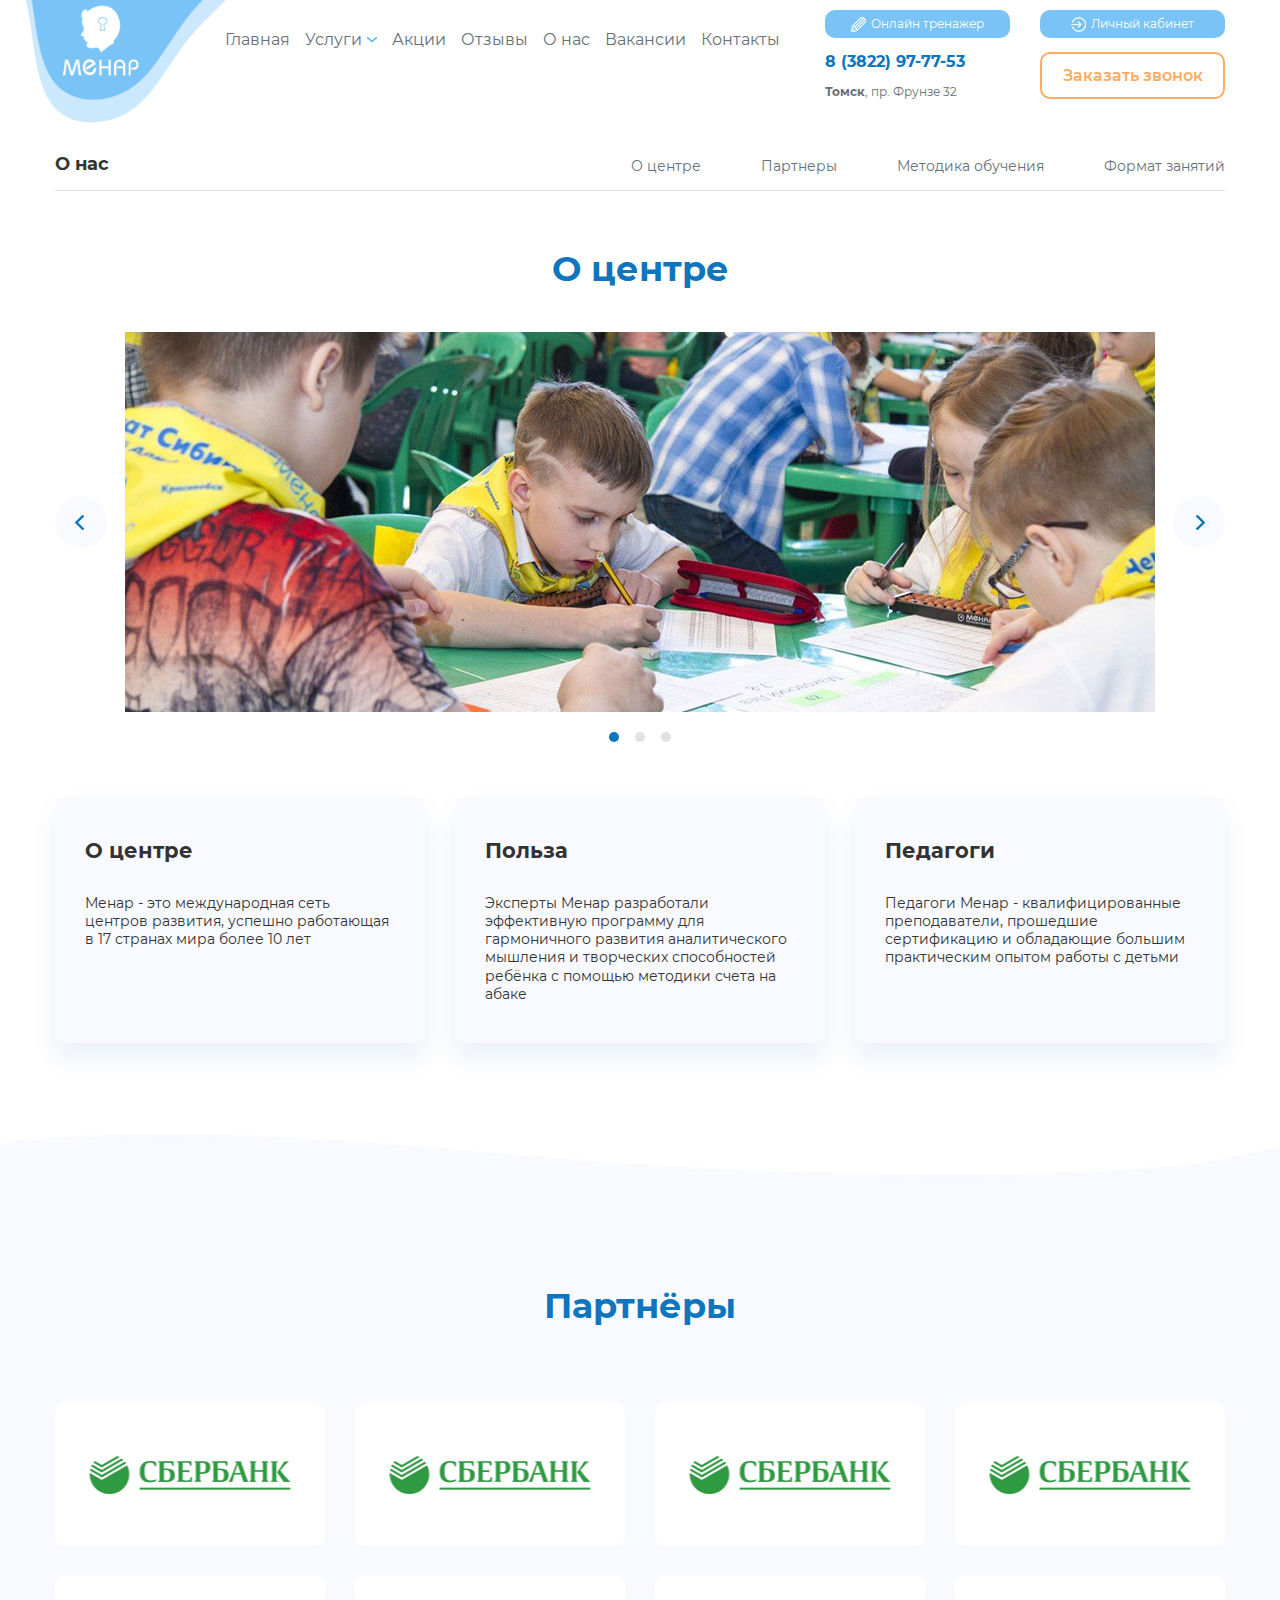
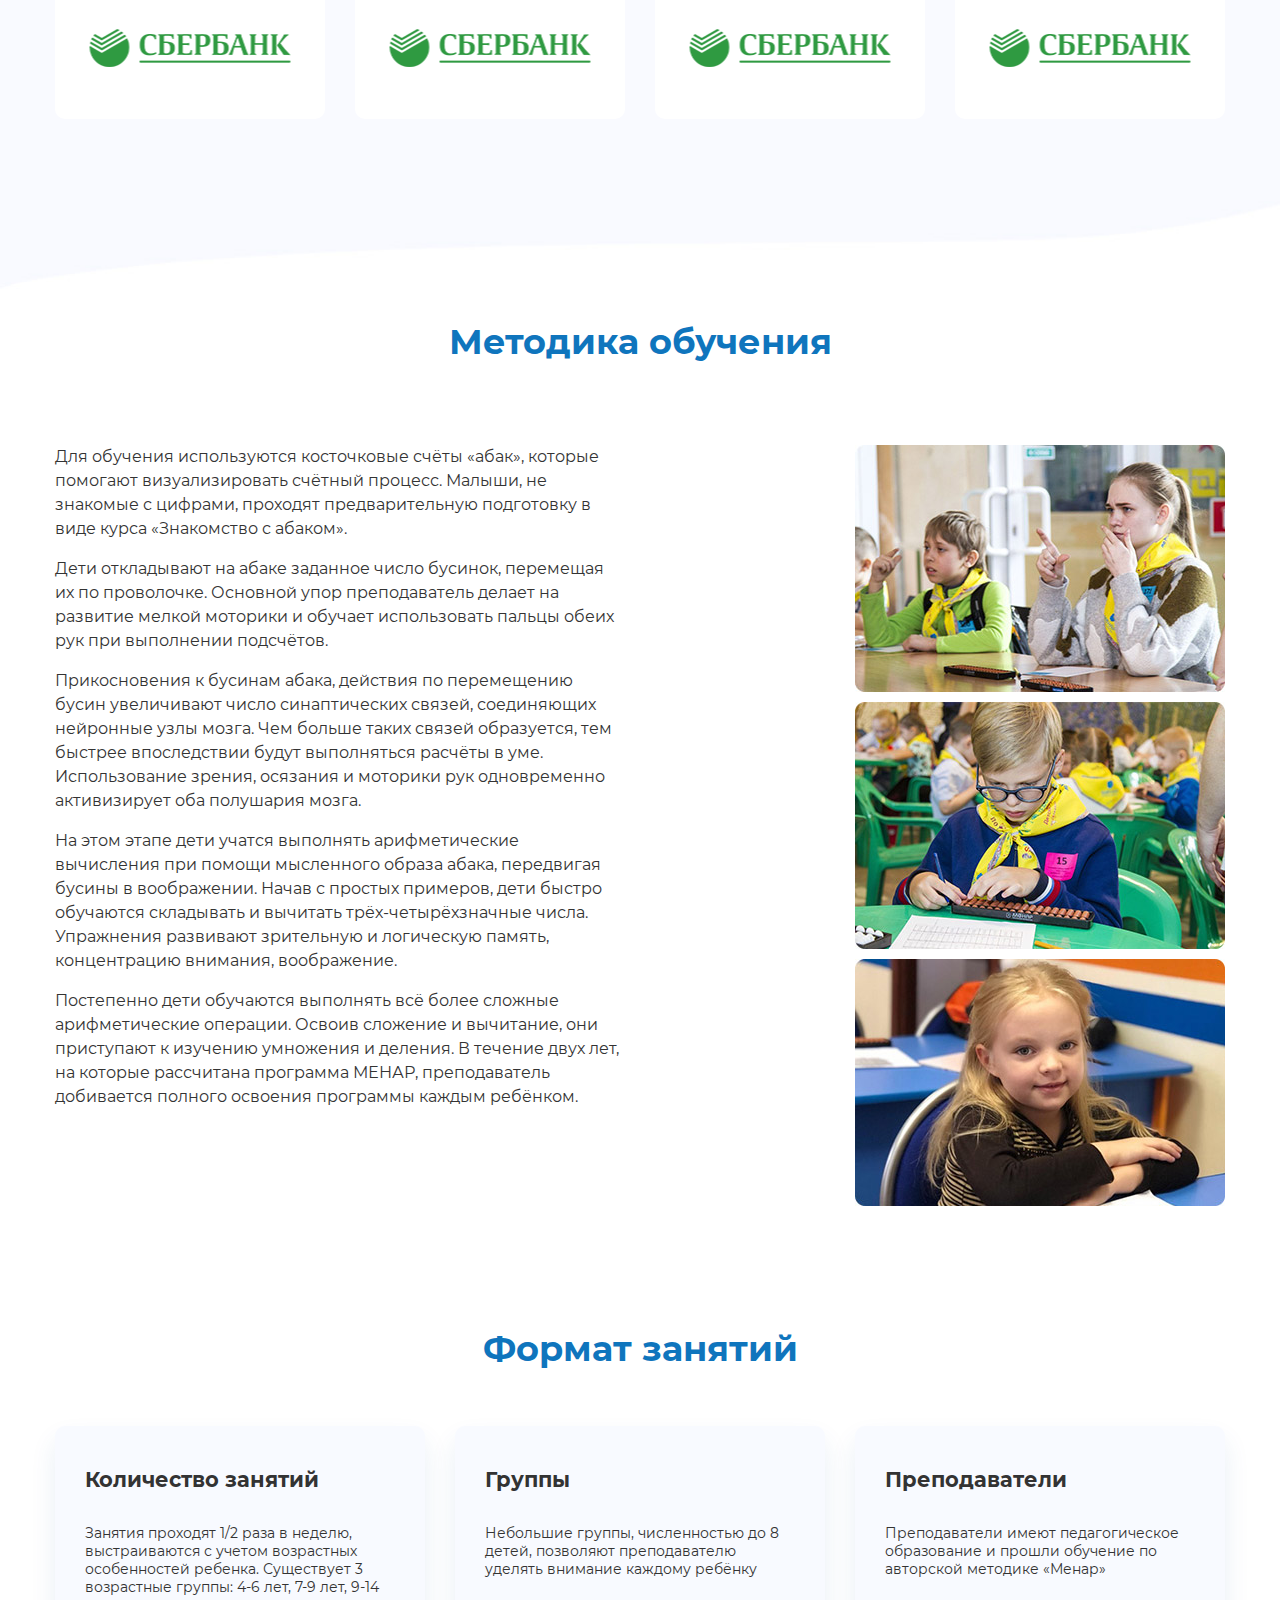
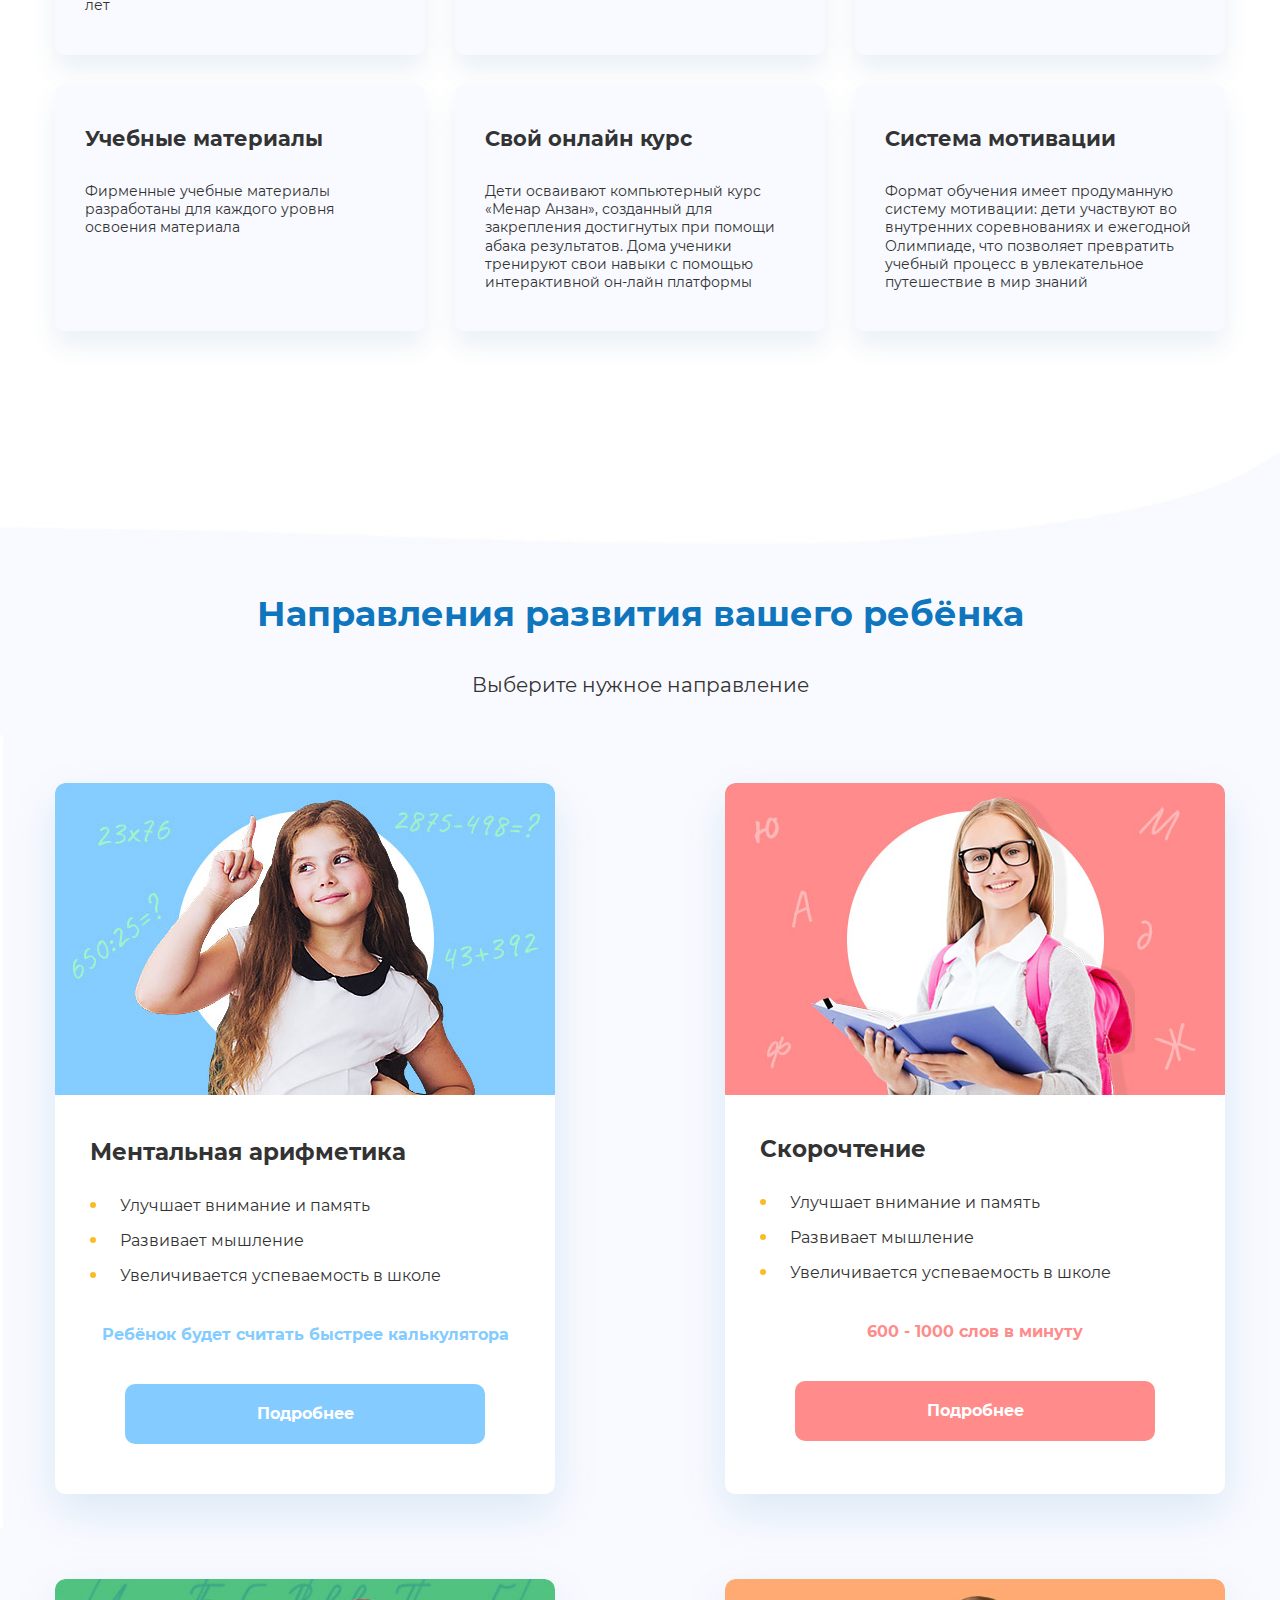
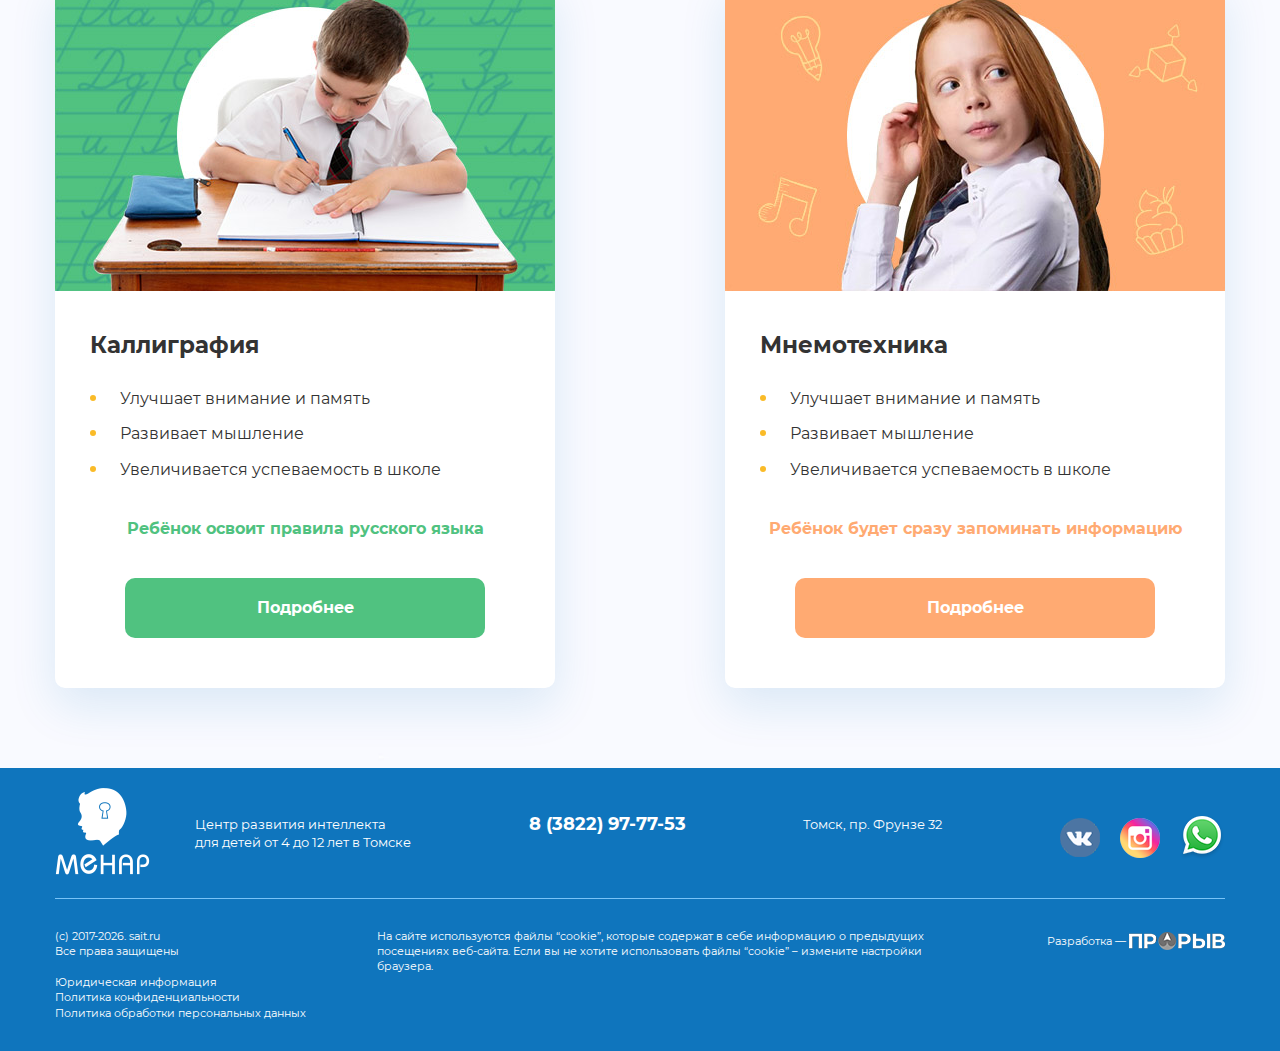
==== commit e145b079: "dfghj" ====
--- a/about.html
+++ b/about.html
@@ -12,6 +12,7 @@
 	<link rel="stylesheet" href="css/reset.css" type="text/css">
 	<link rel="stylesheet" href="css/jquery.fancybox.css" type="text/css">
 	<link rel="stylesheet" href="css/slick.css" type="text/css">
+	<link rel="stylesheet" href="css/twentytwenty.css" type="text/css"/>
 	<link rel="stylesheet" href="css/layout.css" type="text/css">
 	<link rel="stylesheet" href="css/main.css" type="text/css">
 
@@ -321,6 +322,8 @@
 	<script type="text/javascript" src="js/jquery-2.1.1.min.js"></script>
 	<script type="text/javascript" src="js/jquery.fancybox.js"></script>
 	<script type="text/javascript" src="js/jquery.inputmask.bundle.js"></script>
+	<script src="js/jquery.event.move.js" type="text/javascript"></script>
+	<script src="js/jquery.twentytwenty.js" type="text/javascript"></script>
 	<script type="text/javascript" src="js/slick.js"></script>
 	<script type="text/javascript" src="js/main.js"></script>
 </body>
--- a/css/twentytwenty.css
+++ b/css/twentytwenty.css
@@ -0,0 +1,206 @@
+.twentytwenty-horizontal .twentytwenty-handle:before, .twentytwenty-horizontal .twentytwenty-handle:after, .twentytwenty-vertical .twentytwenty-handle:before, .twentytwenty-vertical .twentytwenty-handle:after {
+  content: " ";
+  display: block;
+  background: white;
+  position: absolute;
+  z-index: 30;
+  -webkit-box-shadow: 0px 0px 12px rgba(51, 51, 51, 0.5);
+  -moz-box-shadow: 0px 0px 12px rgba(51, 51, 51, 0.5);
+  box-shadow: 0px 0px 12px rgba(51, 51, 51, 0.5); }
+
+.twentytwenty-horizontal .twentytwenty-handle:before, .twentytwenty-horizontal .twentytwenty-handle:after {
+  width: 3px;
+  height: 9999px;
+  left: 50%;
+  margin-left: -1.5px; }
+
+.twentytwenty-vertical .twentytwenty-handle:before, .twentytwenty-vertical .twentytwenty-handle:after {
+  width: 9999px;
+  height: 3px;
+  top: 50%;
+  margin-top: -1.5px; }
+
+.twentytwenty-before-label, .twentytwenty-after-label, .twentytwenty-overlay {
+  position: absolute;
+  top: 0;
+  width: 100%;
+  height: 100%; }
+
+.twentytwenty-before-label, .twentytwenty-after-label, .twentytwenty-overlay {
+  -webkit-transition-duration: 0.5s;
+  -moz-transition-duration: 0.5s;
+  transition-duration: 0.5s; }
+
+.twentytwenty-before-label, .twentytwenty-after-label {
+  -webkit-transition-property: opacity;
+  -moz-transition-property: opacity;
+  transition-property: opacity; }
+
+.twentytwenty-before-label:before, .twentytwenty-after-label:before {
+  color: white;
+  font-size: 13px;
+  letter-spacing: 0.1em; }
+
+.twentytwenty-before-label:before, .twentytwenty-after-label:before {
+  position: absolute;
+  background: rgba(255, 255, 255, 0.2);
+  line-height: 38px;
+  padding: 0 20px;
+  -webkit-border-radius: 2px;
+  -moz-border-radius: 2px;
+  border-radius: 2px; }
+
+.twentytwenty-horizontal .twentytwenty-before-label:before, .twentytwenty-horizontal .twentytwenty-after-label:before {
+  top: 50%;
+  margin-top: -19px; }
+
+.twentytwenty-vertical .twentytwenty-before-label:before, .twentytwenty-vertical .twentytwenty-after-label:before {
+  left: 50%;
+  margin-left: -45px;
+  text-align: center;
+  width: 90px; }
+
+.twentytwenty-left-arrow, .twentytwenty-right-arrow, .twentytwenty-up-arrow, .twentytwenty-down-arrow {
+  width: 0;
+  height: 0;
+  border: 6px inset transparent;
+  position: absolute; }
+
+.twentytwenty-left-arrow, .twentytwenty-right-arrow {
+  top: 50%;
+  margin-top: -6px; }
+
+.twentytwenty-up-arrow, .twentytwenty-down-arrow {
+  left: 50%;
+  margin-left: -6px; }
+
+.twentytwenty-container {
+  -webkit-box-sizing: content-box;
+  -moz-box-sizing: content-box;
+  box-sizing: content-box;
+  z-index: 0;
+  overflow: hidden;
+  position: relative;
+  -webkit-user-select: none;
+  -moz-user-select: none;
+  -ms-user-select: none; }
+  .twentytwenty-container img {
+    max-width: 100%;
+    position: absolute;
+    top: 0;
+    display: block; }
+  .twentytwenty-container.active .twentytwenty-overlay, .twentytwenty-container.active :hover.twentytwenty-overlay {
+    background: rgba(0, 0, 0, 0); }
+    .twentytwenty-container.active .twentytwenty-overlay .twentytwenty-before-label,
+    .twentytwenty-container.active .twentytwenty-overlay .twentytwenty-after-label, .twentytwenty-container.active :hover.twentytwenty-overlay .twentytwenty-before-label,
+    .twentytwenty-container.active :hover.twentytwenty-overlay .twentytwenty-after-label {
+      opacity: 0; }
+  .twentytwenty-container * {
+    -webkit-box-sizing: content-box;
+    -moz-box-sizing: content-box;
+    box-sizing: content-box; }
+
+.twentytwenty-before-label {
+  opacity: 0; }
+  .twentytwenty-before-label:before {
+    content: attr(data-content); }
+
+.twentytwenty-after-label {
+  opacity: 0; }
+  .twentytwenty-after-label:before {
+    content: attr(data-content); }
+
+.twentytwenty-horizontal .twentytwenty-before-label:before {
+  left: 10px; }
+
+.twentytwenty-horizontal .twentytwenty-after-label:before {
+  right: 10px; }
+
+.twentytwenty-vertical .twentytwenty-before-label:before {
+  top: 10px; }
+
+.twentytwenty-vertical .twentytwenty-after-label:before {
+  bottom: 10px; }
+
+.twentytwenty-overlay {
+  -webkit-transition-property: background;
+  -moz-transition-property: background;
+  transition-property: background;
+  background: rgba(0, 0, 0, 0);
+  z-index: 25; }
+  .twentytwenty-overlay:hover {
+    background: rgba(0, 0, 0, 0.5); }
+    .twentytwenty-overlay:hover .twentytwenty-after-label {
+      opacity: 1; }
+    .twentytwenty-overlay:hover .twentytwenty-before-label {
+      opacity: 1; }
+
+.twentytwenty-before {
+  z-index: 20; }
+
+.twentytwenty-after {
+  z-index: 10; }
+
+.twentytwenty-handle {
+  height: 38px;
+  width: 38px;
+  position: absolute;
+  left: 50%;
+  top: 50%;
+  margin-left: -22px;
+  margin-top: -22px;
+  border: 3px solid white;
+  -webkit-border-radius: 1000px;
+  -moz-border-radius: 1000px;
+  border-radius: 1000px;
+  -webkit-box-shadow: 0px 0px 12px rgba(51, 51, 51, 0.5);
+  -moz-box-shadow: 0px 0px 12px rgba(51, 51, 51, 0.5);
+  box-shadow: 0px 0px 12px rgba(51, 51, 51, 0.5);
+  z-index: 40;
+  cursor: pointer; }
+
+.twentytwenty-horizontal .twentytwenty-handle:before {
+  bottom: 50%;
+  margin-bottom: 22px;
+  -webkit-box-shadow: 0 3px 0 white, 0px 0px 12px rgba(51, 51, 51, 0.5);
+  -moz-box-shadow: 0 3px 0 white, 0px 0px 12px rgba(51, 51, 51, 0.5);
+  box-shadow: 0 3px 0 white, 0px 0px 12px rgba(51, 51, 51, 0.5); }
+.twentytwenty-horizontal .twentytwenty-handle:after {
+  top: 50%;
+  margin-top: 22px;
+  -webkit-box-shadow: 0 -3px 0 white, 0px 0px 12px rgba(51, 51, 51, 0.5);
+  -moz-box-shadow: 0 -3px 0 white, 0px 0px 12px rgba(51, 51, 51, 0.5);
+  box-shadow: 0 -3px 0 white, 0px 0px 12px rgba(51, 51, 51, 0.5); }
+
+.twentytwenty-vertical .twentytwenty-handle:before {
+  left: 50%;
+  margin-left: 22px;
+  -webkit-box-shadow: 3px 0 0 white, 0px 0px 12px rgba(51, 51, 51, 0.5);
+  -moz-box-shadow: 3px 0 0 white, 0px 0px 12px rgba(51, 51, 51, 0.5);
+  box-shadow: 3px 0 0 white, 0px 0px 12px rgba(51, 51, 51, 0.5); }
+.twentytwenty-vertical .twentytwenty-handle:after {
+  right: 50%;
+  margin-right: 22px;
+  -webkit-box-shadow: -3px 0 0 white, 0px 0px 12px rgba(51, 51, 51, 0.5);
+  -moz-box-shadow: -3px 0 0 white, 0px 0px 12px rgba(51, 51, 51, 0.5);
+  box-shadow: -3px 0 0 white, 0px 0px 12px rgba(51, 51, 51, 0.5); }
+
+.twentytwenty-left-arrow {
+  border-right: 6px solid white;
+  left: 50%;
+  margin-left: -17px; }
+
+.twentytwenty-right-arrow {
+  border-left: 6px solid white;
+  right: 50%;
+  margin-right: -17px; }
+
+.twentytwenty-up-arrow {
+  border-bottom: 6px solid white;
+  top: 50%;
+  margin-top: -17px; }
+
+.twentytwenty-down-arrow {
+  border-top: 6px solid white;
+  bottom: 50%;
+  margin-bottom: -17px; }
--- a/css/layout.css
+++ b/css/layout.css
@@ -129,10 +129,10 @@
     overflow: hidden;
     padding-top: 152px;
 }
-body.no-scroll .body-wrap {
+/*body.no-scroll .body-wrap {
     height: 100vh !important;
     overflow: hidden !important;
-}
+}*/
 body.main .body-wrap {
     padding-top: 0;
 }
--- a/css/main.css
+++ b/css/main.css
@@ -369,6 +369,14 @@
 	padding-top: 140px;
 	padding-bottom: 80px;
 }
+.card-block-3 {
+	background-position: center;
+	background-repeat: no-repeat;
+	background-size: 100% 100%;
+	background-image: url('../i/card-block-bg-3.jpg');
+	padding-top: 140px;
+	padding-bottom: 140px;
+}
 .other-cards {
 	background-position: center;
 	background-repeat: no-repeat;
@@ -489,6 +497,7 @@
 .b-input, .b-select {
 	margin-bottom: 15px;
 	position: relative;
+	text-align: left;
 }
 .b-select:after {
 	content: '';
@@ -512,7 +521,7 @@
 	-ms-transform: rotate(180deg);
 	transform: rotate(180deg);
 }
-.b-input input, .b-input textarea, .b-select select {
+.b-input input, .b-input textarea, .b-select select, .b-input input[type="file"] + .file {
 	display: block;
 	width: 100%;
 	resize: none;
@@ -533,6 +542,16 @@
 .b-select select {
 	padding-right: 57px;
 }
+.b-input input[type="file"] {
+	display: none;
+}
+.b-input input[type="file"] + .file {
+	cursor: pointer;
+	color: #797777;
+}
+.b-input input[type="file"] + .file.active {
+	color: #333333;
+}
 .b-input input::-webkit-input-placeholder,
 .b-input input:-moz-placeholder,
 .b-input textarea::-webkit-input-placeholder,
@@ -929,6 +948,9 @@
 	max-width: 560px;
 	margin: 110px auto 0;
 }
+.before-after-wrap {
+	margin: 110px auto 0;
+}
 .b-video .video {
 	position: relative;
 	width: 100%;
@@ -939,7 +961,28 @@
 	width: 100%;
 	height: 100%;
 }
-.b-video .name {
+.before-after {
+	max-width: 470px;
+	margin: 0 auto 20px;
+}
+.before-after img {
+	display: block;
+	max-width: 100%;
+}
+.twentytwenty-horizontal .before-after .twentytwenty-handle:before,
+.twentytwenty-horizontal .before-after .twentytwenty-handle:after {
+	background: #0f75bd;
+}
+.before-after .twentytwenty-handle {
+	background: #ffffff;
+}
+.before-after .twentytwenty-left-arrow {
+	border-right-color: #0f75bd;
+}
+.before-after .twentytwenty-right-arrow {
+	border-left-color: #0f75bd;
+}
+.b-video .name, .before-after-wrap .name {
 	background-position: center;
 	background-size: 100% 100%;
 	background-repeat: no-repeat;
@@ -949,7 +992,7 @@
 	font-size: 14px;
 	padding: 21px 30px;
 }
-.b-video .btn {
+.b-video .btn, .before-after-wrap .btn {
 	margin: 0 auto;
 }
 
@@ -1115,10 +1158,210 @@
 	margin-bottom: 0;
 }
 
+.stocks-block {
+	padding-top: 40px;
+	padding-bottom: 80px;
+}
+.stocks {
+	max-width: 970px;
+	margin: 50px auto 0;
+}
+.stocks li {
+	position: relative;
+	border-radius: 10px;
+	padding: 50px;
+	background-color: #f8faff;
+	margin-bottom: 20px;
+	display: -webkit-flex;
+	display: -ms-flexbox;
+	display: flex;
+	justify-content: space-between;
+	align-items: flex-start;
+	text-align: left;
+}
+.stocks li:last-child {
+	margin-bottom: 0;
+}
+.stocks li .name {
+	width: calc(50% - 15px);
+	font-size: 20px;
+	font-weight: 700;
+}
+.stocks li .text {
+	width: calc(50% - 15px);
+	max-width: 350px;
+	font-size: 14px;
+	line-height: 1.4;
+}
+
+.vacancy-block {
+	padding: 60px 0 20px;
+}
+.vacancy-wrap {
+	display: -webkit-flex;
+	display: -ms-flexbox;
+	display: flex;
+	justify-content: space-between;
+	align-items: center;
+	text-align: left;
+}
+.vacancy-wrap .content {
+	width: calc(50% + 30px);
+}
+.vacancy-wrap .image {
+	width: calc(50% - 60px);
+}
+.vacancy-wrap .subtitle {
+	font-size: 15px;
+}
+.vacancy-wrap .b-form {
+	margin-left: 0;
+	text-align: center;
+}
+.vacancy-wrap .image img {
+	display: block;
+	max-width: 100%;
+	margin: 0 auto;
+}
+
+.contacts {
+	display: -webkit-flex;
+	display: -ms-flexbox;
+	display: flex;
+	justify-content: space-between;
+	align-items: flex-start;
+}
+.contacts .info {
+	width: 100%;
+	max-width: 340px;
+	text-align: left;
+}
+.contacts .info-list {
+	margin: 70px auto;
+}
+.contacts .info-list li {
+	font-size: 18px;
+	line-height: 1.5;
+	margin-bottom: 27px;
+}
+.contacts .info-list li:last-child {
+	margin-bottom: 0;
+}
+.contacts .info-list li a {
+	color: #333333;
+}
+.contacts .social {
+	display: -webkit-flex;
+	display: -ms-flexbox;
+	display: flex;
+	justify-content: flex-start;
+	align-items: center;
+	flex-wrap: wrap;
+}
+.contacts .social a {
+	width: 100%;
+	max-width: 60px;
+	max-height: 60px;
+	margin-right: 30px;
+}
+.contacts .social a:last-child {
+	margin-right: 0;
+}
+.contacts .social a img {
+	display: block;
+	max-width: 100%;
+	max-height: 100%;
+}
+.contacts-map {
+	width: calc(100% - 370px);
+	height: 400px;
+}
+
+.reviews-block {
+	padding: 40px 0 20px;
+}
+.reviews {
+	display: -webkit-flex;
+	display: -ms-flexbox;
+	display: flex;
+	justify-content: flex-start;
+	align-items: stretch;
+	flex-wrap: wrap;
+	margin-top: 50px;
+}
+.review {
+	width: calc(100%/3);
+}
+.review iframe {
+	width: 100% !important;
+	min-width: auto !important;
+	max-width: none !important;
+	margin: 0 !important;
+}
+.reviews-block .btn {
+	margin: 40px auto 0;
+}
+
+.thank-wrap {
+	display: -webkit-flex;
+	display: -ms-flexbox;
+	display: flex;
+	justify-content: space-between;
+	align-items: center;
+	align-content: center;
+	min-height: calc(100vh - 212px);
+}
+.thank-wrap .content {
+	width: calc(50% - 15px);
+	max-width: 540px;
+	text-align: left;
+}
+.thank-wrap .content .text {
+	margin-top: 35px;
+	font-size: 15px;
+	line-height: 1.4;
+}
+.thank-wrap .content .btn {
+	margin-top: 60px;
+}
+.thank-wrap .image {
+	width: calc(50% - 15px);
+}
+.thank-wrap .image img {
+	display: block;
+	max-width: 100%;
+	margin: 0 auto;
+}
+
+.popup {
+	background-color: #ffffff;
+	border-radius: 10px;
+	max-width: 630px;
+	width: 95%;
+	padding: 50px 30px;
+	text-align: center;
+}
+.popup .title {
+	font-size: 30px;
+}
+.popup .subtitle {
+	font-size: 15px;
+	margin-top: 20px;
+}
+.popup .b-form {
+	margin-top: 40px;
+}
+.fancybox-close-small svg path {
+	fill: #79c3f7;
+}
+
 
 
 
 @media screen and (max-width: 1280px){
+	body .body-wrap {
+		padding-top: 123px;
+	}
 	.header {
 		padding-bottom: 24px;
 	}
@@ -1154,6 +1397,10 @@
 	}
 	.map-block .wrap {
 		max-width: none;
+	}
+
+	.thank-wrap {
+		min-height: calc(100vh - 183px);
 	}
 }
 @media screen and (max-width: 1024px){
@@ -1282,6 +1529,10 @@
 		max-width: 370px;
 		margin-right: 0;
 	}
+
+	.thank-wrap {
+		min-height: calc(100vh - 158px);
+	}
 }
 @media screen and (max-width: 960px){
 	.face-wrap {
@@ -1351,6 +1602,40 @@
 	}
 	.partners li:nth-child(3n) {
 		margin-right: 0;
+	}
+
+	.vacancy-wrap {
+		display: block;
+		text-align: center;
+	}
+	.vacancy-wrap .content {
+		width: 100%;
+	}
+	.vacancy-wrap .image {
+		width: 100%;
+		margin-top: 30px;
+	}
+	.vacancy-wrap .b-form {
+		margin-left: auto;
+	}
+
+	.contacts {
+		display: block;
+	}
+	.contacts .info {
+		text-align: center;
+		max-width: none;
+	}
+	.contacts .social {
+		justify-content: center;
+	}
+	.contacts-map {
+		margin-top: 50px;
+		width: 100%;
+	}
+
+	.review {
+		width: 50%;
 	}
 }
 @media screen and (max-width: 768px){
@@ -1404,6 +1689,9 @@
 	.card-block-2 {
 		padding: 100px 0 30px;
 	}
+	.card-block-3 {
+		padding: 80px 0 30px;
+	}
 	.cards .card, .other-cards .cards .card {
 		width: calc(50% - 10px);
 		margin-top: 30px;
@@ -1438,7 +1726,7 @@
 	.b-form {
 		margin-top: 25px;
 	}
-	.b-input input, .b-input textarea, .b-select select {
+	.b-input input, .b-input textarea, .b-select select, .b-input input[type="file"] + .file {
 		font-size: 14px;
 		padding: 17px 15px;
 	}
@@ -1601,13 +1889,13 @@
 		padding: 100px 0 50px;
 	}
 
-	.b-video {
+	.b-video, .before-after-wrap {
 		margin-top: 30px;
 	}
-	.b-video .video {
+	.b-video .video, .before-after {
 		margin-bottom: 10px;
 	}
-	.b-video .name {
+	.b-video .name, .before-after-wrap .name {
 		font-size: 12px;
 		margin-bottom: 20px;
 	}
@@ -1657,6 +1945,102 @@
 	.methods .image img {
 		margin: 0 auto 10px;
 	}
+
+	.stocks-block {
+		padding: 30px 0;
+	}
+	.stocks {
+		margin-top: 20px;
+	}
+	.stocks li {
+		display: block;
+		text-align: center;
+		padding: 15px;
+		margin-bottom: 10px;
+	}
+	.stocks li .name {
+		width: 100%;
+		font-size: 16px;
+	}
+	.stocks li .text {
+		width: 100%;
+		font-size: 12px;
+		margin: 15px auto 0;
+	}
+
+	.vacancy-block {
+		padding: 30px 0 20px;
+	}
+	.vacancy-wrap .image img {
+		max-height: 300px;
+	}
+	.vacancy-wrap .subtitle {
+		font-size: 13px;
+	}
+
+	.contacts .info-list {
+		margin: 30px auto;
+	}
+	.contacts .info-list li {
+		font-size: 14px;
+		margin-bottom: 21px;
+	}
+	.contacts .social a {
+		margin-right: 10px;
+		max-width: 30px;
+		max-height: 30px;
+	}
+	.contacts-map {
+		margin-top: 30px;
+		height: 300px;
+	}
+
+	.reviews-block {
+		padding: 30px 0 20px;
+	}
+	.reviews {
+		margin-top: 20px;
+	}
+	.reviews-block .btn {
+		margin-top: 20px;
+	}
+
+	.thank-wrap {
+		flex-wrap: wrap;
+	}
+	.thank-wrap .content {
+		width: 100%;
+		max-width: none;
+		text-align: center;
+	}
+	.thank-wrap .content .text {
+		margin-top: 15px;
+		font-size: 13px;
+	}
+	.thank-wrap .content .btn {
+		margin-top: 20px;
+	}
+	.thank-wrap .image {
+		width: 100%;
+		margin-top: 20px;
+	}
+	.thank-wrap .image img {
+		max-height: 300px;
+	}
+
+	.popup {
+		padding: 30px 15px;
+	}
+	.popup .title {
+		font-size: 20px;
+	}
+	.popup .subtitle {
+		font-size: 13px;
+		margin-top: 10px;
+	}
+	.popup .b-form {
+		margin-top: 20px;
+	}
 }
 @media screen and (max-width: 560px){
 	.cards {
@@ -1683,6 +2067,13 @@
 		width: 100%;
 		margin: 20px auto 0 !important;
 	}
+
+	.reviews {
+		display: block;
+	}
+	.review {
+		width: 100%;
+	}
 }
 @media screen and (max-width: 460px){
 	body .body-wrap, body.main .body-wrap {
@@ -1719,4 +2110,8 @@
 	.partners li:last-child {
 		margin-bottom: 0 !important;
 	}
+
+	.thank-wrap {
+		min-height: calc(100vh - 130px);
+	}
 }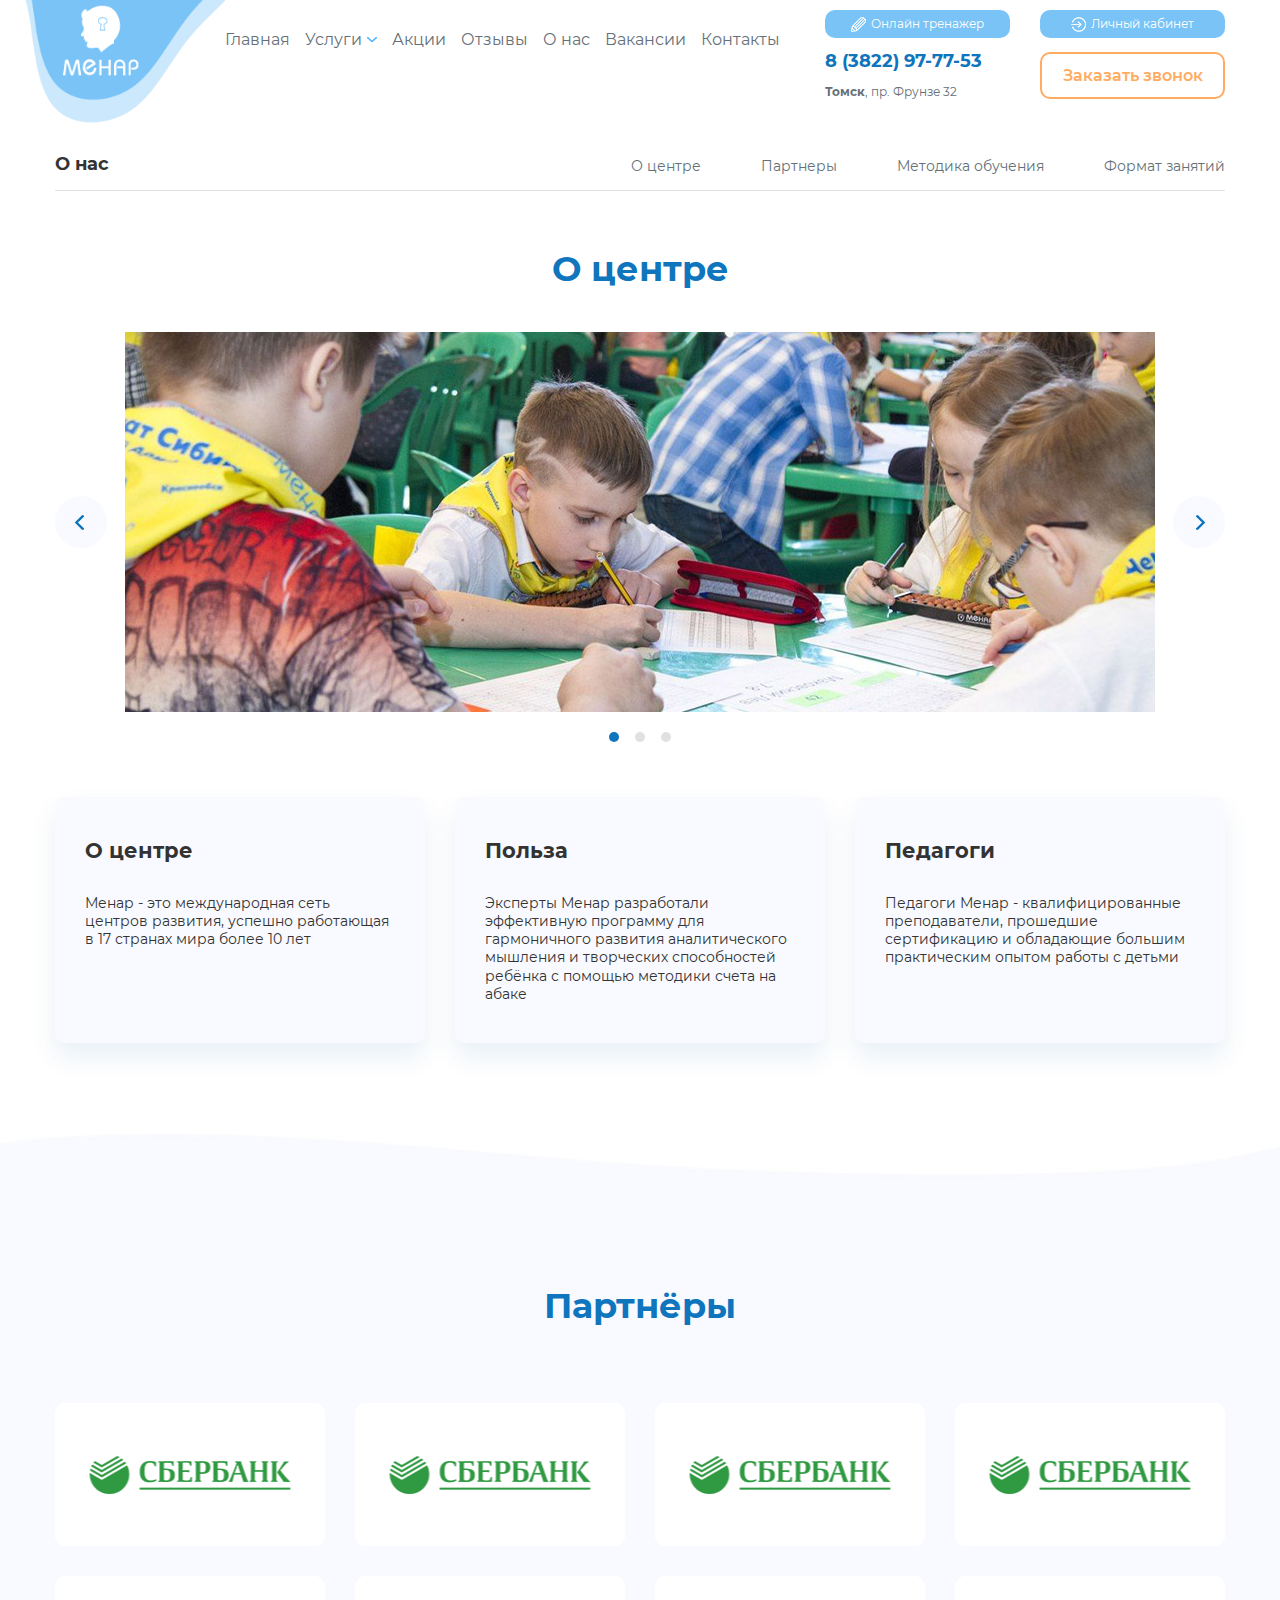
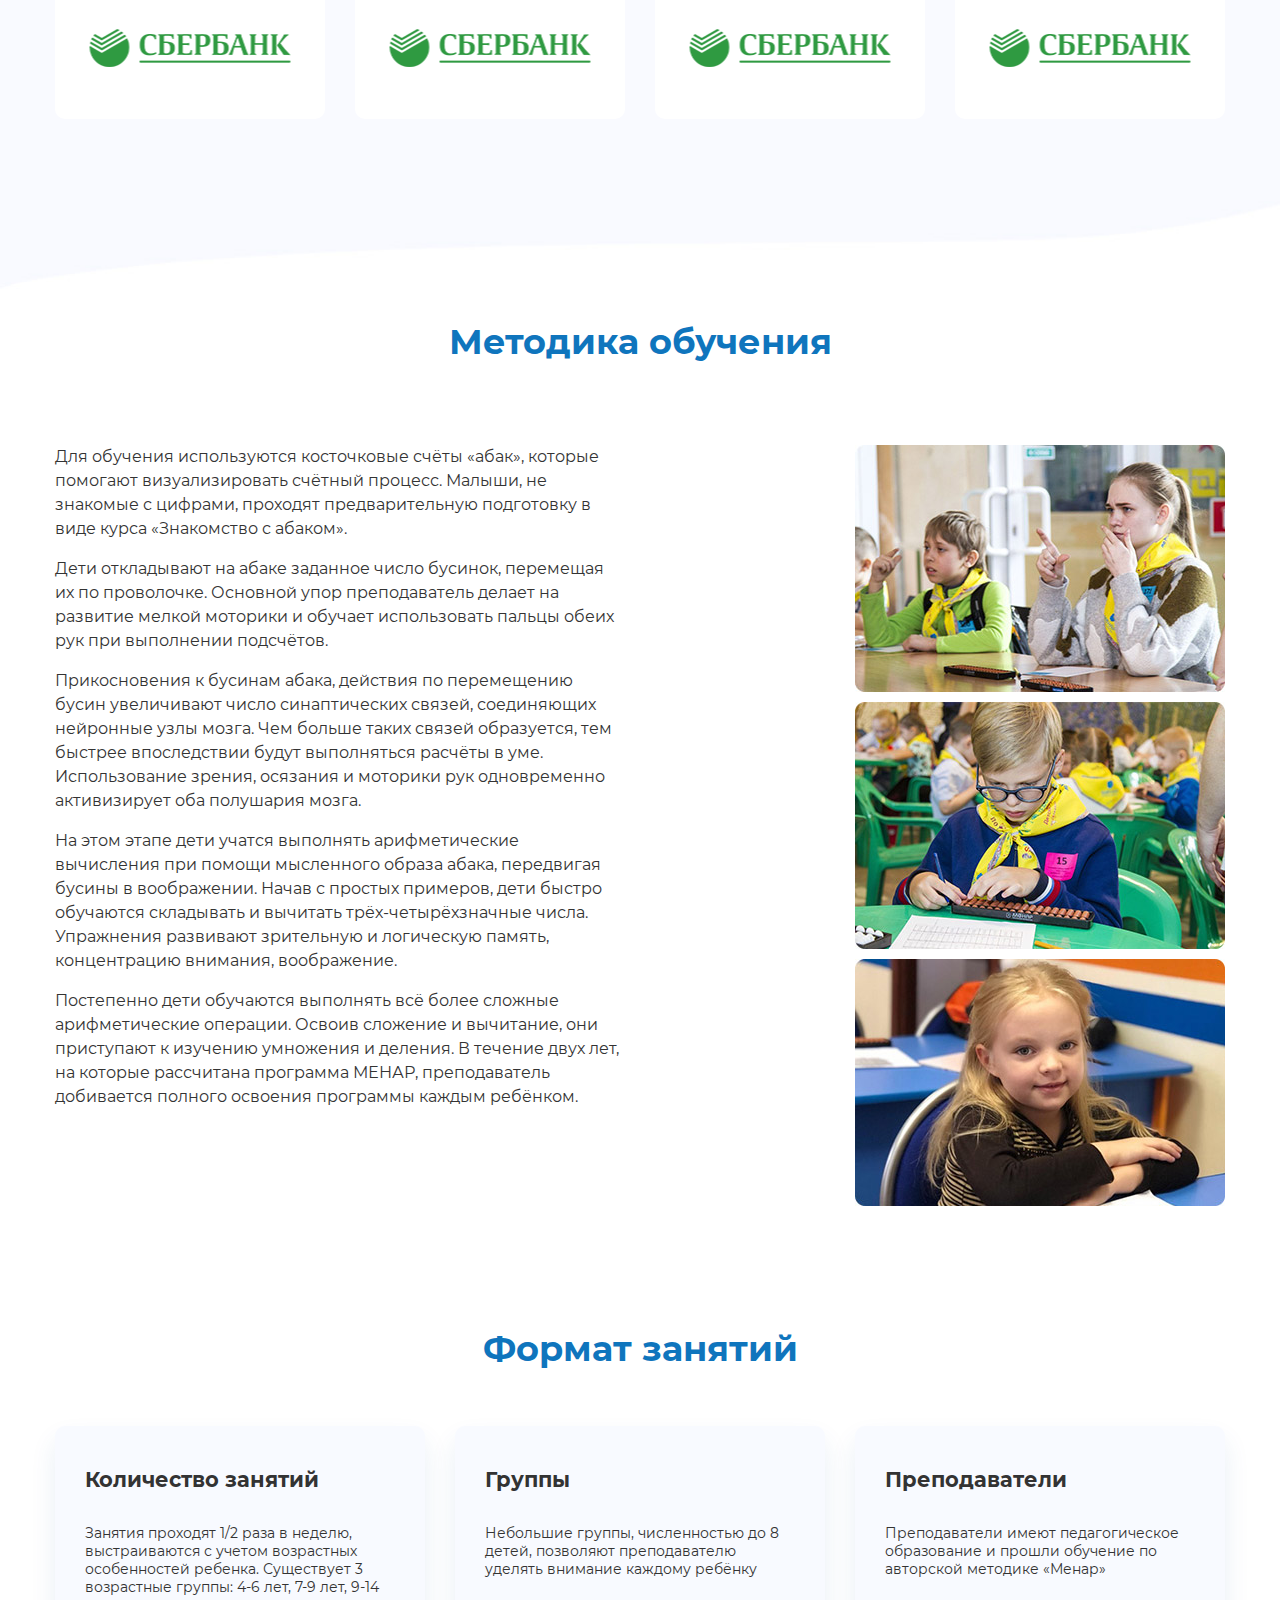
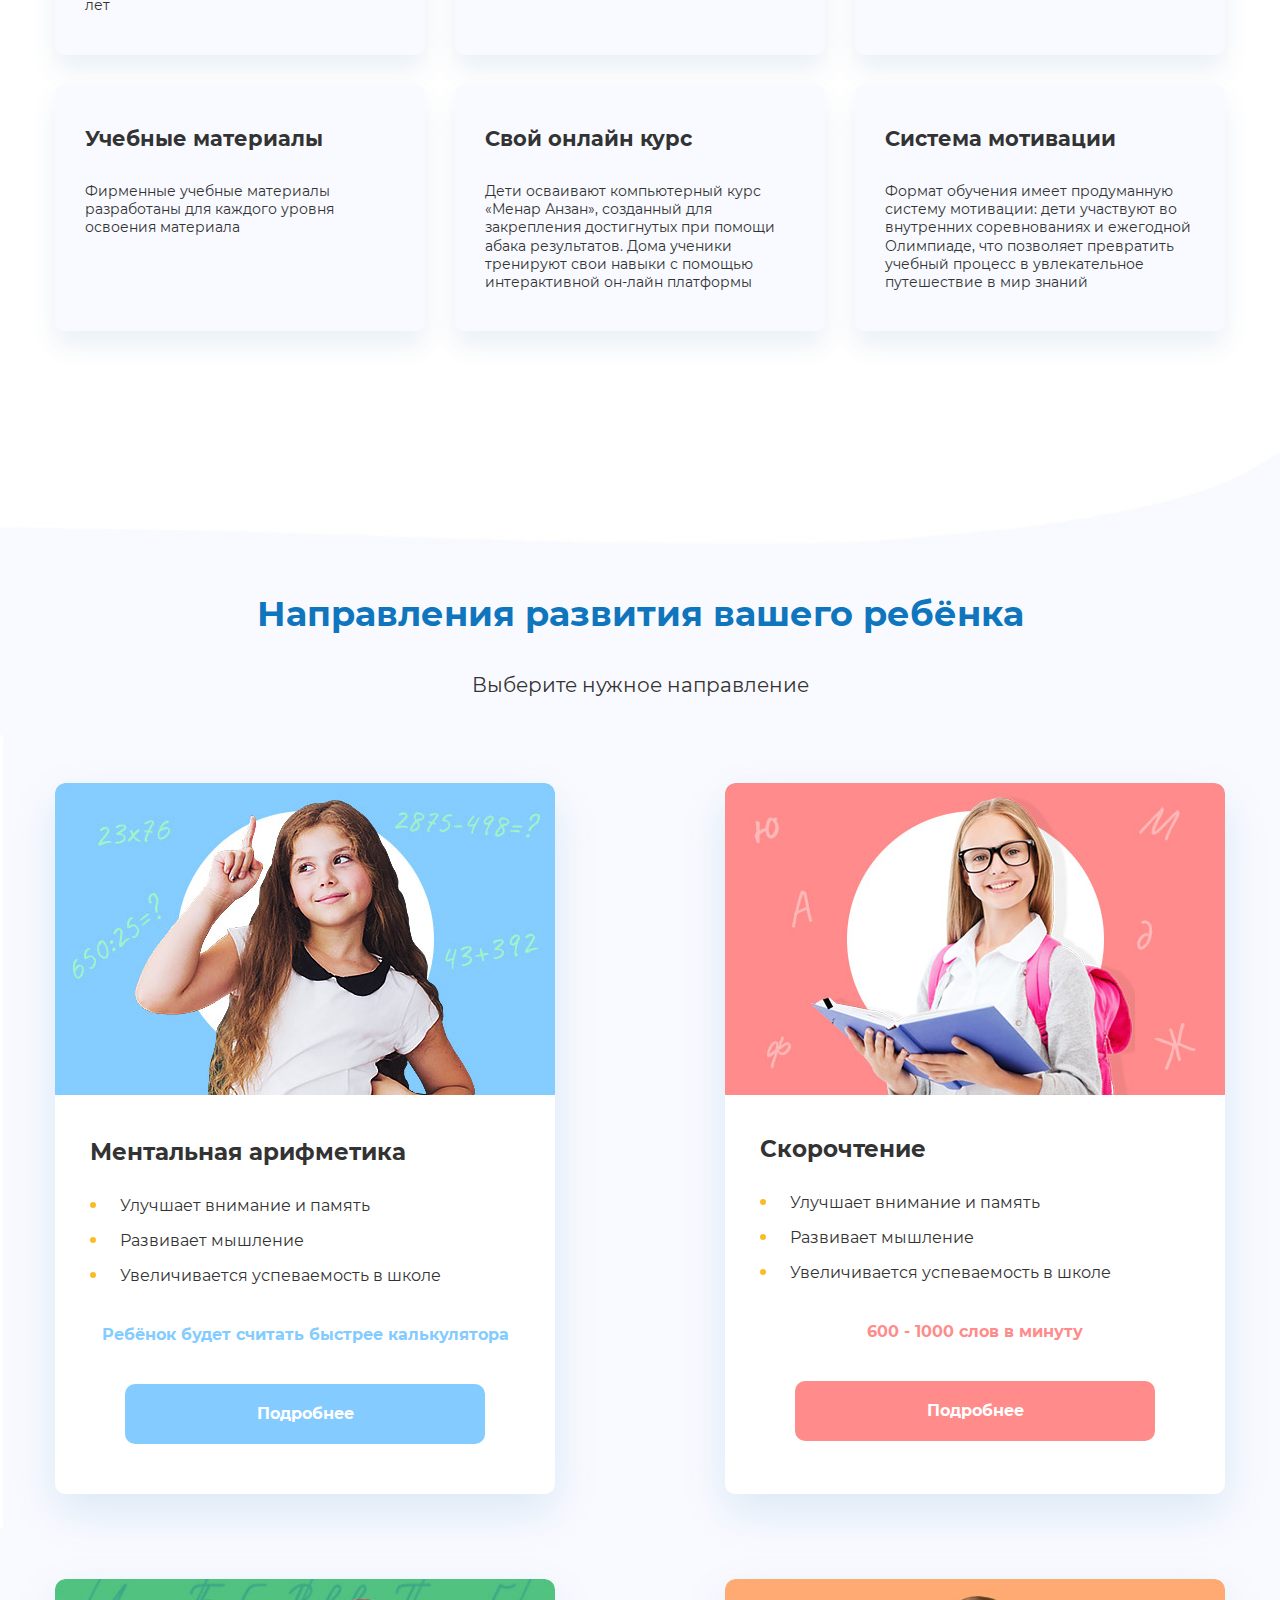
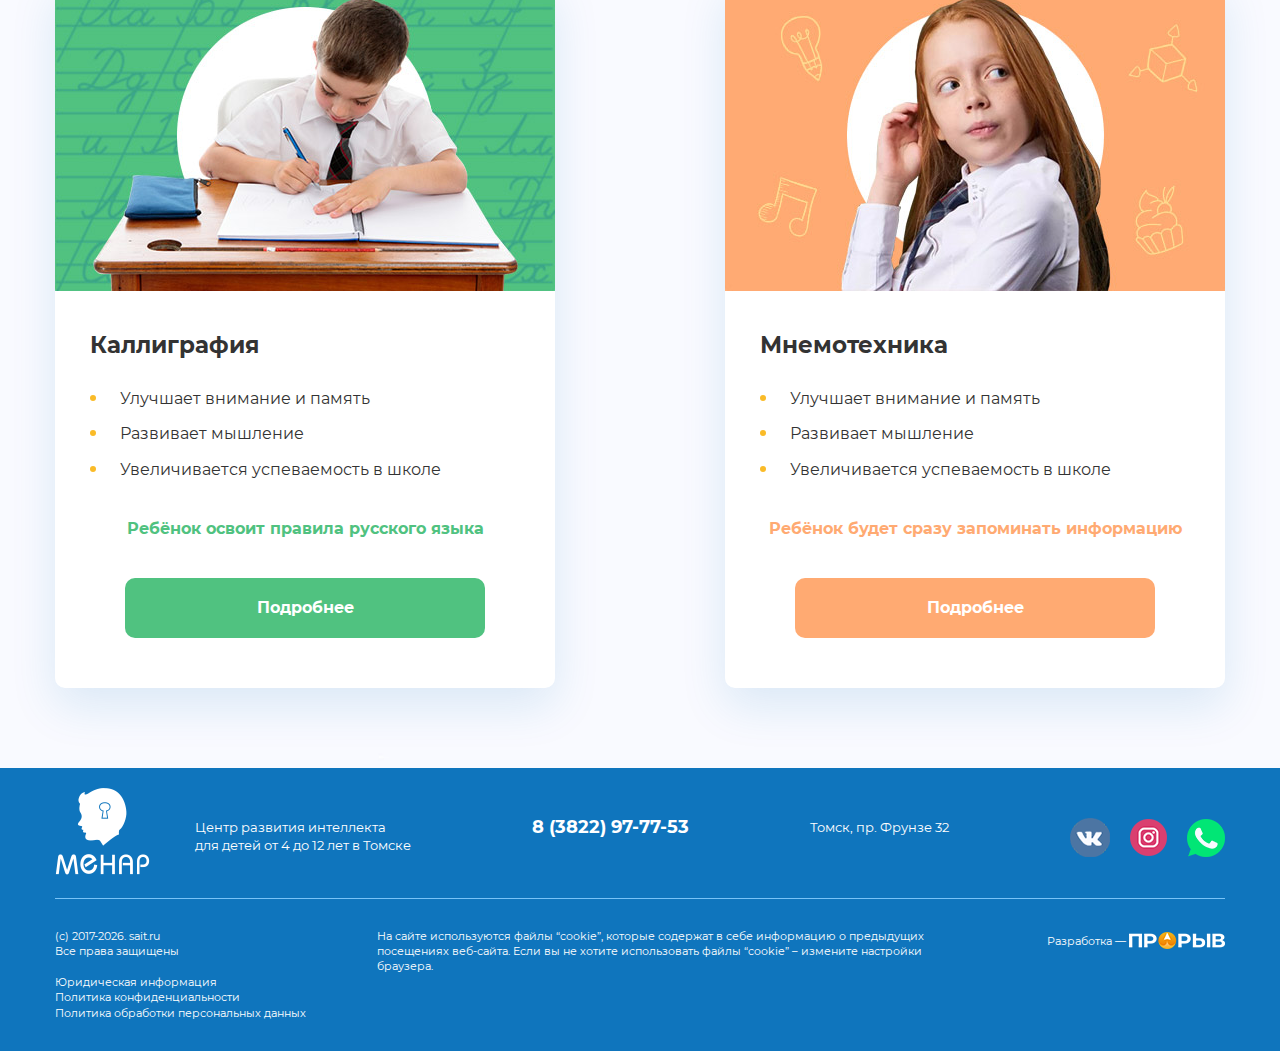
==== commit 589133dc: "sdfvdsfv" ====
--- a/about.html
+++ b/about.html
@@ -13,6 +13,7 @@
 	<link rel="stylesheet" href="css/jquery.fancybox.css" type="text/css">
 	<link rel="stylesheet" href="css/slick.css" type="text/css">
 	<link rel="stylesheet" href="css/twentytwenty.css" type="text/css"/>
+	<link rel="stylesheet" href="css/chosen.min.css" type="text/css"/>
 	<link rel="stylesheet" href="css/layout.css" type="text/css">
 	<link rel="stylesheet" href="css/main.css" type="text/css">
 
@@ -324,6 +325,7 @@
 	<script type="text/javascript" src="js/jquery.inputmask.bundle.js"></script>
 	<script src="js/jquery.event.move.js" type="text/javascript"></script>
 	<script src="js/jquery.twentytwenty.js" type="text/javascript"></script>
+	<script type="text/javascript" src="js/chosen.jquery.min.js"></script>
 	<script type="text/javascript" src="js/slick.js"></script>
 	<script type="text/javascript" src="js/main.js"></script>
 </body>
--- a/css/layout.css
+++ b/css/layout.css
@@ -190,8 +190,8 @@
 }
 .mobile-btn-wrap {
     display: block;
-    width: 40px;
-    height: 40px;
+    width: 50px;
+    height: 50px;
     position: absolute;
     left: 0;
     top: 0;
@@ -212,20 +212,20 @@
 .mobile-btn {
 	display: block;
 	position: absolute;
-	left: calc(50% - 13px);
-	top: calc(50% - 11px);
-	width: 26px;
-	height: 22px;
+	left: calc(50% - 10px);
+	top: calc(50% - 8px);
+	width: 20px;
+	height: 16px;
 	z-index: 1;
     cursor: pointer;
 }
 .mobile-btn .mobile-btn-el{
 	position: absolute;
 	border-radius: 4px;
-	top: 9px;
+	top: 7px;
 	left: 0;
 	width: 100%;
-	height: 4px;
+	height: 2px;
 	background-color: #333333;
 	opacity: 1;
 	-webkit-transition: all 0.3s;
@@ -240,7 +240,7 @@
     left: 0;
     top: 0;
     width: 100%;
-    height: 4px;
+    height: 2px;
     background-color: #333333;
     -webkit-transform-origin: left;
     -moz-transform-origin: left;
@@ -258,7 +258,7 @@
     left: 0;
     bottom: 0;
     width: 100%;
-    height: 4px;
+    height: 2px;
     background-color: #333333;
     -webkit-transform-origin: left;
     -moz-transform-origin: left;
@@ -287,26 +287,22 @@
 .close-btn {
 	display: none;
 	position: absolute;
-	width: 26px;
-	height: 22px;
-	z-index: 1;
-    left: 37px;
-    top: 19px;
+	width: 50px;
+	height: 50px;
+	z-index: 10;
+    left: 30px;
+    top: 10px;
     cursor: pointer;
 }
 .close-btn::after {
 	content: '';
 	position: absolute;
     border-radius: 4px;
-    left: 0;
-    bottom: 0;
-    width: 100%;
-    height: 4px;
+    left: 14px;
+    top: 24px;
+    width: 20px;
+    height: 2px;
     background-color: #333333;
-    -webkit-transform-origin: left;
-    -moz-transform-origin: left;
-    -ms-transform-origin: left;
-    transform-origin: left;
     -webkit-transform: rotate(-45deg);
     -moz-transform: rotate(-45deg);
     -ms-transform: rotate(-45deg);
@@ -316,15 +312,11 @@
 	content: '';
     position: absolute;
     border-radius: 4px;
-    left: 0;
-    top: 0;
-    width: 100%;
-    height: 4px;
+    left: 14px;
+    top: 24px;
+    width: 20px;
+    height: 2px;
     background-color: #333333;
-    -webkit-transform-origin: left;
-    -moz-transform-origin: left;
-    -ms-transform-origin: left;
-    transform-origin: left;
     -webkit-transform: rotate(45deg);
     -moz-transform: rotate(45deg);
     -ms-transform: rotate(45deg);
@@ -351,6 +343,15 @@
 .mobile-menu.active {
 	top: 0;
 }
+.mobile-menu:after, .mobile-menu .nav li.li-drop > .drop:after {
+    content: '';
+    width: 100%;
+    height: 100px;
+    position: absolute;
+    top: 100%;
+    left: 0;
+    background-color: #ffffff;
+}
 .mobile-menu .nav li {
     text-align: left;
     color: #657078;
@@ -382,6 +383,25 @@
     -ms-transform: rotate(-90deg);
     transform: rotate(-90deg);
 }
+.mobile-menu .nav li.li-drop > .drop {
+    display: block;
+    width: 100%;
+    height: 100vh;
+    position: fixed;
+    top: 0;
+    left: -200%;
+    padding: 70px 30px;
+    background-color: #ffffff;
+    z-index: 1;
+    cursor: default;
+    -webkit-transition: all 0.3s;
+    -moz-transition: all 0.3s;
+    -ms-transition: all 0.3s;
+    transition: all 0.3s;
+}
+.mobile-menu .nav li.li-drop.active > .drop {
+    left: 0;
+}
 .mobile-menu .nav li a, .mobile-menu .nav li span {
     display: block;
     color: #657078;
@@ -389,6 +409,34 @@
 }
 .mobile-menu-info {
     margin-top: 30px;
+}
+.mobile-menu .drop-back {
+    display: block;
+    padding-left: 10px;
+    position: absolute;
+    right: 30px;
+    top: 28px;
+    font-size: 14px;
+    line-height: 1;
+    color: #333333;
+    cursor: pointer;
+}
+.mobile-menu .drop-back:before {
+    content: '';
+    display: block;
+    width: 10px;
+    height: 5px;
+    position: absolute;
+    left: 0;
+    top: calc(50% - 3px);
+    background-position: center;
+    background-size: contain;
+    background-repeat: no-repeat;
+    background-image: url('../i/drop-arr.png');
+    -webkit-transform: rotate(90deg);
+    -moz-transform: rotate(90deg);
+    -ms-transform: rotate(90deg);
+    transform: rotate(90deg);
 }
 
 .policy-text {
@@ -483,6 +531,12 @@
         padding: 0 10px 70px;
     }
     .close-btn {
-        left: 17px;
+        left: 10px;
+    }
+    .mobile-menu .nav li.li-drop > .drop {
+        padding: 70px 10px;
+    }
+    .mobile-menu .drop-back {
+        right: 10px;
     }
 }--- a/css/main.css
+++ b/css/main.css
@@ -1,3 +1,58 @@
+@-webkit-keyframes arr-anim {
+	0% {transform: translateY(0);}
+	50% {transform: translateY(-10px);}
+	100% {transform: translateY(0);}
+}
+@-moz-keyframes arr-anim {
+	0% {transform: translateY(0);}
+	50% {transform: translateY(-10px);}
+	100% {transform: translateY(0);}
+}
+@-ms-keyframes arr-anim {
+	0% {transform: translateY(0);}
+	50% {transform: translateY(-10px);}
+	100% {transform: translateY(0);}
+}
+@keyframes arr-anim {
+	0% {transform: translateY(0);}
+	50% {transform: translateY(-10px);}
+	100% {transform: translateY(0);}
+}
+
+@-webkit-keyframes left-rotate {
+	0% {transform: rotate(0deg);}
+	100% {transform: rotate(-360deg);}
+}
+@-moz-keyframes left-rotate {
+	0% {transform: rotate(0deg);}
+	100% {transform: rotate(-360deg);}
+}
+@-ms-keyframes left-rotate {
+	0% {transform: rotate(0deg);}
+	100% {transform: rotate(-360deg);}
+}
+@keyframes left-rotate {
+	0% {transform: rotate(0deg);}
+	100% {transform: rotate(-360deg);}
+}
+
+@-webkit-keyframes right-rotate {
+	0% {transform: rotate(0deg);}
+	100% {transform: rotate(360deg);}
+}
+@-moz-keyframes right-rotate {
+	0% {transform: rotate(0deg);}
+	100% {transform: rotate(360deg);}
+}
+@-ms-keyframes right-rotate {
+	0% {transform: rotate(0deg);}
+	100% {transform: rotate(360deg);}
+}
+@keyframes right-rotate {
+	0% {transform: rotate(0deg);}
+	100% {transform: rotate(360deg);}
+}
+
 .small-btn {
 	display: block;
 	border-radius: 10px;
@@ -9,6 +64,9 @@
 	color: #ffffff;
 	padding: 7px 10px;
 }
+.small-btn:hover {
+	background-color: #6aaddc;
+}
 .small-btn span {
 	display: inline-block;
 	position: relative;
@@ -44,7 +102,7 @@
 .header-burger {
 	display: none;
 	position: relative;
-	height: 40px;
+	height: 50px;
 	width: 140px;
 }
 .header-logo {
@@ -81,7 +139,7 @@
 	text-align: left;
 }
 .header-info .phone {
-	font-size: 16px;
+	font-size: 18px;
 	font-weight: 700;
 	color: #0f75bd;
 	line-height: 1;
@@ -126,6 +184,9 @@
 .header-nav > ul > li.li-drop {
 	position: relative;
 	padding-right: 15px;
+}
+.header-nav > ul > li.li-drop:hover {
+	cursor: default;
 }
 .header-nav > ul > li.li-drop:before {
 	content: '';
@@ -144,10 +205,49 @@
 	-ms-transition: all 0.3s;
 	transition: all 0.3s;
 }
+.header-nav > ul > li.li-drop:hover:before {
+	-webkit-transform: rotate(180deg);
+	-moz-transform: rotate(180deg);
+	-ms-transform: rotate(180deg);
+	transform: rotate(180deg);
+}
 .header-nav > ul > li > a {
 	color: #657078;
 }
 .header-nav > ul > li > a:hover {
+	color: #333333;
+}
+.header-nav > ul > li.li-drop > .drop {
+	display: none;
+	position: absolute;
+	padding-top: 10px;
+	min-width: calc(100% + 60px);
+	left: -30px;
+	top: 100%;
+}
+.header-nav > ul > li.li-drop:hover > .drop {
+	display: block;
+}
+.header-nav > ul > li.li-drop > .drop > .drop-wrap {
+	padding: 30px;
+	border-radius: 10px;
+	background-color: #f8faff;
+	box-shadow: 0px 3px 16px 0px rgba(13, 106, 172, 0.21);
+	white-space: nowrap;
+}
+.header-nav > ul > li.li-drop > .drop > .drop-wrap > ul > li {
+	font-size: 16px;
+	color: #657078;
+	text-align: left;
+	margin-bottom: 10px;
+}
+.header-nav > ul > li.li-drop > .drop > .drop-wrap > ul > li:last-child {
+	margin-bottom: 0;
+}
+.header-nav > ul > li.li-drop > .drop > .drop-wrap > ul > li > a {
+	color: #657078;
+}
+.header-nav > ul > li.li-drop > .drop > .drop-wrap > ul > li > a:hover {
 	color: #333333;
 }
 
@@ -226,6 +326,9 @@
 .footer-info a {
 	color: #ffffff;
 }
+.footer-info a:hover {
+	opacity: 0.6;
+}
 .footer-dev a {
 	display: inline-block;
 	color: #ffffff;
@@ -245,6 +348,9 @@
 .footer-cookie a {
 	color: #ffffff;
 }
+.footer-cookie a:hover {
+	opacity: 0.6;
+}
 
 .ekr {
 	padding: 30px 0;
@@ -263,8 +369,19 @@
 	font-size: 35px;
 	line-height: 1.3;
 }
-.title span {
+.title a {
+	color: #0f75bd;
 	border-bottom: 2px dotted #ffa438;
+}
+.title a:hover {
+	color: #0b609c;
+}
+.title mark {
+	display: none;
+	padding: 0;
+	margin: 0;
+	background: none;
+	color: #0f75bd;
 }
 .subtitle {
 	display: block;
@@ -287,6 +404,180 @@
 	text-align: center;
 	border: 0;
 }
+.btn:hover {
+	background-color: #e49230;
+}
+
+.img-anim-wrap {
+	text-align: center;
+}
+.img-anim {
+	display: inline-block;
+	position: relative;
+}
+.img-anim-bg {
+	opacity: 0;
+}
+.img-anim-face {
+	display: block;
+	max-width: 100%;
+	max-height: 100%;
+	position: absolute;
+	left: 0;
+	top: 0;
+}
+.img-anim-face.img-1 {
+	top: 0.1%;
+	left: 5.2%;
+	max-width: 95% !important;
+}
+.img-anim-face.img-2 {
+	top: 0;
+	left: 5.3%;
+	max-width: 95% !important;
+}
+.img-anim-el {
+	display: block;
+	position: absolute;
+	-webkit-animation: left-rotate 1s linear infinite;
+	-moz-animation: left-rotate 1s linear infinite;
+	-ms-animation: left-rotate 1s linear infinite;
+	animation: left-rotate 1s linear infinite;
+}
+.img-anim-el.right-rotate {
+	-webkit-animation: right-rotate 1s linear infinite;
+	-moz-animation: right-rotate 1s linear infinite;
+	-ms-animation: right-rotate 1s linear infinite;
+	animation: right-rotate 1s linear infinite;
+}
+.img-anim-el.el-face-1 {
+	top: 23.8%;
+	left: 6%;
+	max-width: 4.6% !important;
+	-webkit-animation-duration: 2s;
+	-moz-animation-duration: 2s;
+	-ms-animation-duration: 2s;
+	animation-duration: 2s;
+	-webkit-transform-origin: 0% 50%;
+	-moz-transform-origin: 0% 50%;
+	-ms-transform-origin: 0% 50%;
+	transform-origin: 0% 50%;
+}
+.img-anim-el.el-face-2 {
+	max-width: 4.6% !important;
+	top: 94.2%;
+	left: 86.4%;
+	-webkit-animation-duration: 2s;
+	-moz-animation-duration: 2s;
+	-ms-animation-duration: 2s;
+	animation-duration: 2s;
+	-webkit-transform-origin: 100% 100%;
+	-moz-transform-origin: 100% 100%;
+	-ms-transform-origin: 100% 100%;
+	transform-origin: 100% 100%;
+}
+.img-anim-el.el-face-3 {
+	max-width: 4.6% !important;
+	top: 7%;
+	left: 76.2%;
+	-webkit-animation-duration: 3s;
+	-moz-animation-duration: 3s;
+	-ms-animation-duration: 3s;
+	animation-duration: 3s;
+	-webkit-transform-origin: 150% 150%;
+	-moz-transform-origin: 150% 150%;
+	-ms-transform-origin: 150% 150%;
+	transform-origin: 150% 150%;
+}
+.img-anim-el.el-face-4 {
+	max-width: 5.2% !important;
+	top: 81.2%;
+	left: 0;
+	-webkit-animation-duration: 2s;
+	-moz-animation-duration: 2s;
+	-ms-animation-duration: 2s;
+	animation-duration: 2s;
+}
+.img-anim-el.el-face-5 {
+	max-width: 3.8% !important;
+	top: 0.8%;
+	left: 34.8%;
+	-webkit-animation-duration: 1.5s;
+	-moz-animation-duration: 1.5s;
+	-ms-animation-duration: 1.5s;
+	animation-duration: 1.5s;
+}
+.img-anim-el.el-face-6 {
+	max-width: 3.4% !important;
+	top: 59%;
+	left: 78.3%;
+	-webkit-animation-duration: 3s;
+	-moz-animation-duration: 3s;
+	-ms-animation-duration: 3s;
+	animation-duration: 3s;
+}
+.img-anim-el.el-rab-1 {
+	top: 51%;
+	left: 0;
+	max-width: 4.8% !important;
+	-webkit-animation-duration: 3s;
+	-moz-animation-duration: 3s;
+	-ms-animation-duration: 3s;
+	animation-duration: 3s;
+	-webkit-transform-origin: 0% 50%;
+	-moz-transform-origin: 0% 50%;
+	-ms-transform-origin: 0% 50%;
+	transform-origin: 0% 50%;
+}
+.img-anim-el.el-rab-2 {
+	top: 71.4%;
+	left: 91%;
+	max-width: 4.8% !important;
+	-webkit-animation-duration: 2s;
+	-moz-animation-duration: 2s;
+	-ms-animation-duration: 2s;
+	animation-duration: 2s;
+	-webkit-transform-origin: 150% 150%;
+	-moz-transform-origin: 150% 150%;
+	-ms-transform-origin: 150% 150%;
+	transform-origin: 150% 150%;
+}
+.img-anim-el.el-rab-3 {
+	top: 10%;
+	left: 81.7%;
+	max-width: 5.3% !important;
+	-webkit-animation-duration: 1.5s;
+	-moz-animation-duration: 1.5s;
+	-ms-animation-duration: 1.5s;
+	animation-duration: 1.5s;
+}
+.img-anim-el.el-rab-4 {
+	top: 95%;
+	left: 24.4%;
+	max-width: 5.3% !important;
+	-webkit-animation-duration: 3s;
+	-moz-animation-duration: 3s;
+	-ms-animation-duration: 3s;
+	animation-duration: 3s;
+}
+.img-anim-el.el-rab-5 {
+	top: 17.4%;
+	left: 26.2%;
+	max-width: 4.6% !important;
+	-webkit-animation-duration: 2.5s;
+	-moz-animation-duration: 2.5s;
+	-ms-animation-duration: 2.5s;
+	animation-duration: 2.5s;
+}
+.img-anim-el.el-rab-6 {
+	top: 45.1%;
+	left: 79.9%;
+	max-width: 3.7% !important;
+	-webkit-animation-duration: 2s;
+	-moz-animation-duration: 2s;
+	-ms-animation-duration: 2s;
+	animation-duration: 2s;
+}
 
 .face {
 	background-position: center;
@@ -328,7 +619,7 @@
 }
 .face-wrap .image img {
 	display: block;
-	max-width: calc(100% + 110px);
+	max-width: 100%;
 	margin: 0 auto;
 }
 .face-scroll {
@@ -351,6 +642,10 @@
 	display: block;
 	max-width: 100%;
 	margin: 15px auto 0;
+	-webkit-animation: arr-anim 1.4s linear infinite;
+	-moz-animation: arr-anim 1.4s linear infinite;
+	-ms-animation: arr-anim 1.4s linear infinite;
+	animation: arr-anim 1.4s linear infinite;
 }
 
 .card-block {
@@ -403,6 +698,13 @@
 	max-width: 500px;
 	margin-top: 85px;
 	background-color: #ffffff;
+	-webkit-transition: all 0.3s;
+	-moz-transition: all 0.3s;
+	-ms-transition: all 0.3s;
+	transition: all 0.3s;
+}
+.cards .card:hover {
+	box-shadow: 0px 18px 46px 0px rgba(15, 117, 189, 0.4);
 }
 .other-cards .cards .card {
 	width: calc(100%/3 - 20px);
@@ -489,6 +791,18 @@
 .cards .card.card-orange .btn {
 	background-color: #ffaa72;
 }
+.cards .card.card-blue .btn:hover {
+	background-color: #70b0de;
+}
+.cards .card.card-purple .btn:hover {
+	background-color: #e07979;
+}
+.cards .card.card-green .btn:hover {
+	background-color: #42a06a;
+}
+.cards .card.card-orange .btn:hover {
+	background-color: #e09463;
+}
 
 .b-form {
 	margin: 45px auto 0;
@@ -499,7 +813,7 @@
 	position: relative;
 	text-align: left;
 }
-.b-select:after {
+/*.b-select:after {
 	content: '';
 	display: block;
 	width: 0;
@@ -520,15 +834,15 @@
 	-moz-transform: rotate(180deg);
 	-ms-transform: rotate(180deg);
 	transform: rotate(180deg);
-}
+}*/
 .b-input input, .b-input textarea, .b-select select, .b-input input[type="file"] + .file {
 	display: block;
 	width: 100%;
 	resize: none;
-	padding: 22px 35px;
+	padding: 21px 34px;
 	background-color: #eef2f7;
 	border-radius: 10px;
-	border: 0;
+	border: 1px solid #eef2f7;
 	font-family: 'Montserrat', sans-serif;
 	color: #333333;
 	font-size: 16px;
@@ -538,6 +852,80 @@
 	-moz-transition: all 0.3s;
 	-ms-transition: all 0.3s;
 	transition: all 0.3s;
+}
+.b-input input:focus, .b-input textarea:focus, .b-input input[type="file"]:focus + .file {
+	background-color: #ffffff;
+}
+.b-select .chosen-container-single .chosen-single {
+	display: block;
+	height: auto;
+	padding: 21px 34px;
+	background: none;
+	background-color: #eef2f7;
+	border-radius: 10px;
+	border: 1px solid #eef2f7;
+	color: #333333;
+	font-size: 16px;
+	box-shadow: none;
+	line-height: 1.2;
+	-webkit-transition: all 0.3s;
+	-moz-transition: all 0.3s;
+	-ms-transition: all 0.3s;
+	transition: all 0.3s;
+}
+.b-select .chosen-container-single.chosen-with-drop .chosen-single {
+	background-color: #ffffff;
+	border-radius: 10px 10px 0 0;
+}
+.b-select .chosen-container-single .chosen-single span {
+	margin-right: 0;
+}
+.b-select .chosen-container-single .chosen-single div {
+	width: 0;
+	height: 0;
+	top: calc(50% - 2.5px);
+	right: 35px;
+	border: 6px solid transparent;
+	border-top-color: #b7b7b7;
+	border-bottom: 0;
+	-webkit-transition: all 0.3s;
+	-moz-transition: all 0.3s;
+	-ms-transition: all 0.3s;
+	transition: all 0.3s;
+}
+.b-select .chosen-container-single.chosen-with-drop .chosen-single div {
+	-webkit-transform: rotate(180deg);
+	-moz-transform: rotate(180deg);
+	-ms-transform: rotate(180deg);
+	transform: rotate(180deg);
+}
+.b-select .chosen-container-single .chosen-single div b {
+	display: none;
+}
+.b-select .chosen-container .chosen-drop {
+	border: 1px solid #eef2f7;
+	border-top: 0;
+	margin-top: 0;
+	border-radius: 0 0 10px 10px;
+	padding-bottom: 10px;
+	font-size: 14px;
+}
+.b-select .chosen-container .chosen-results {
+	padding: 0;
+	margin: 0;
+	overflow: hidden;
+	color: #333333;
+}
+.b-select .chosen-container .chosen-results li {
+	padding: 5px 10px;
+}
+.b-select .chosen-container .chosen-results li.highlighted {
+	background: none;
+	color: #0f75bd;
+}
+.b-select .chosen-container .chosen-results li.result-selected {
+	color: #333333;
+	background-color: #eef2f7;
 }
 .b-select select {
 	padding-right: 57px;
@@ -757,6 +1145,13 @@
 	border-radius: 10px;
 	background-color: #f8faff;
 	text-align: left;
+	-webkit-transition: all 0.3s;
+	-moz-transition: all 0.3s;
+	-ms-transition: all 0.3s;
+	transition: all 0.3s;
+}
+.descr-list li:hover {
+	box-shadow: 0px 14px 27px 0px rgba(0, 93, 158, 0.3);
 }
 .descr-list li:nth-child(3n) {
 	margin-right: 0;
@@ -1381,10 +1776,6 @@
 		width: calc(100% - 420px);
 	}
 
-	.face-wrap .image img {
-		max-width: 100%;
-	}
-
 	.map {
 		position: relative;
 		height: 400px;
@@ -1642,6 +2033,12 @@
 	.title {
 		font-size: 22px;
 	}
+	.title a {
+		display: none;
+	}
+	.title mark {
+		display: inline;
+	}
 	.subtitle {
 		font-size: 16px;
 		margin-top: 15px;
@@ -1728,7 +2125,18 @@
 	}
 	.b-input input, .b-input textarea, .b-select select, .b-input input[type="file"] + .file {
 		font-size: 14px;
-		padding: 17px 15px;
+		padding: 15px;
+	}
+	.b-select .chosen-container-single .chosen-single {
+		font-size: 14px;
+		padding: 16px 15px;
+		padding-right: 35px;
+	}
+	.b-select .chosen-container .chosen-drop {
+		font-size: 12px;
+	}
+	.b-select .chosen-container-single .chosen-single div {
+		right: 15px;
 	}
 
 	.video-block {
@@ -2077,7 +2485,7 @@
 }
 @media screen and (max-width: 460px){
 	body .body-wrap, body.main .body-wrap {
-		padding-top: 70px;
+		padding-top: 80px;
 	}
 	.header {
 		padding: 15px 0;
@@ -2112,6 +2520,6 @@
 	}
 
 	.thank-wrap {
-		min-height: calc(100vh - 130px);
+		min-height: calc(100vh - 140px);
 	}
 }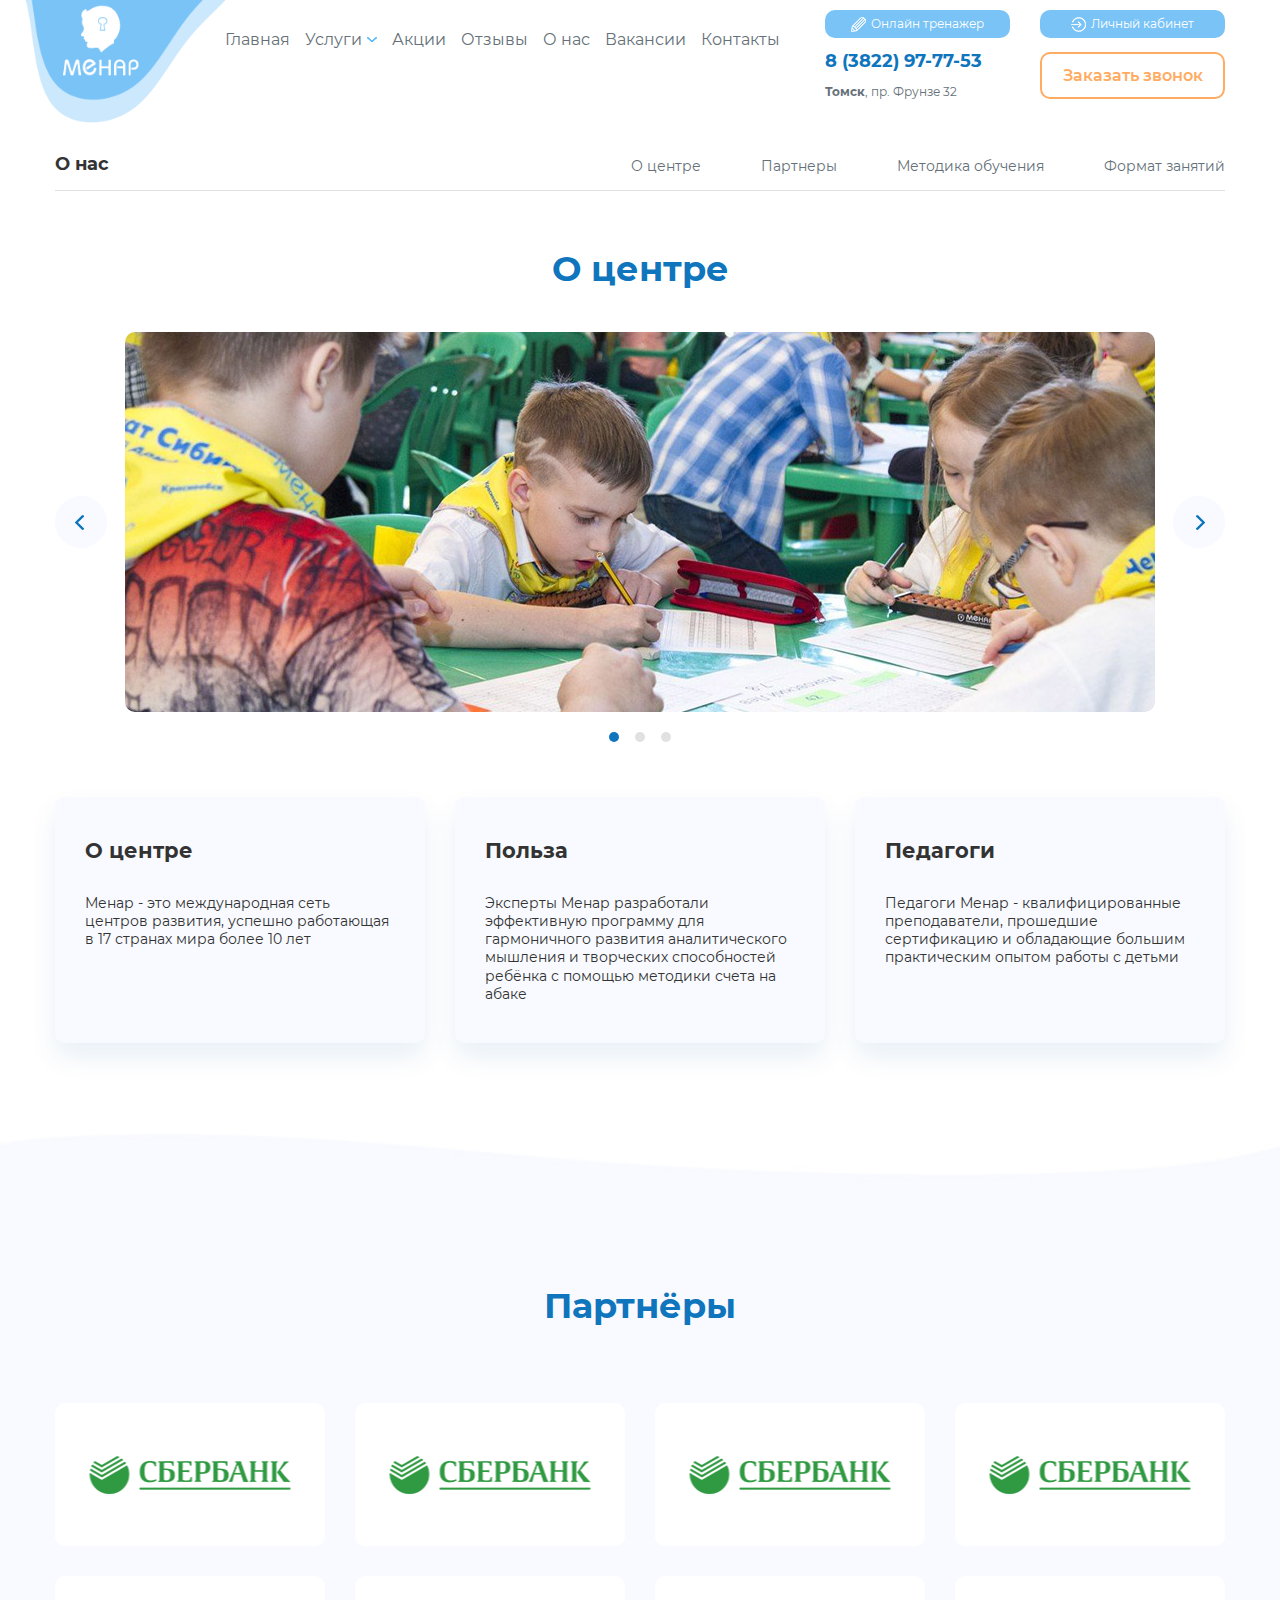
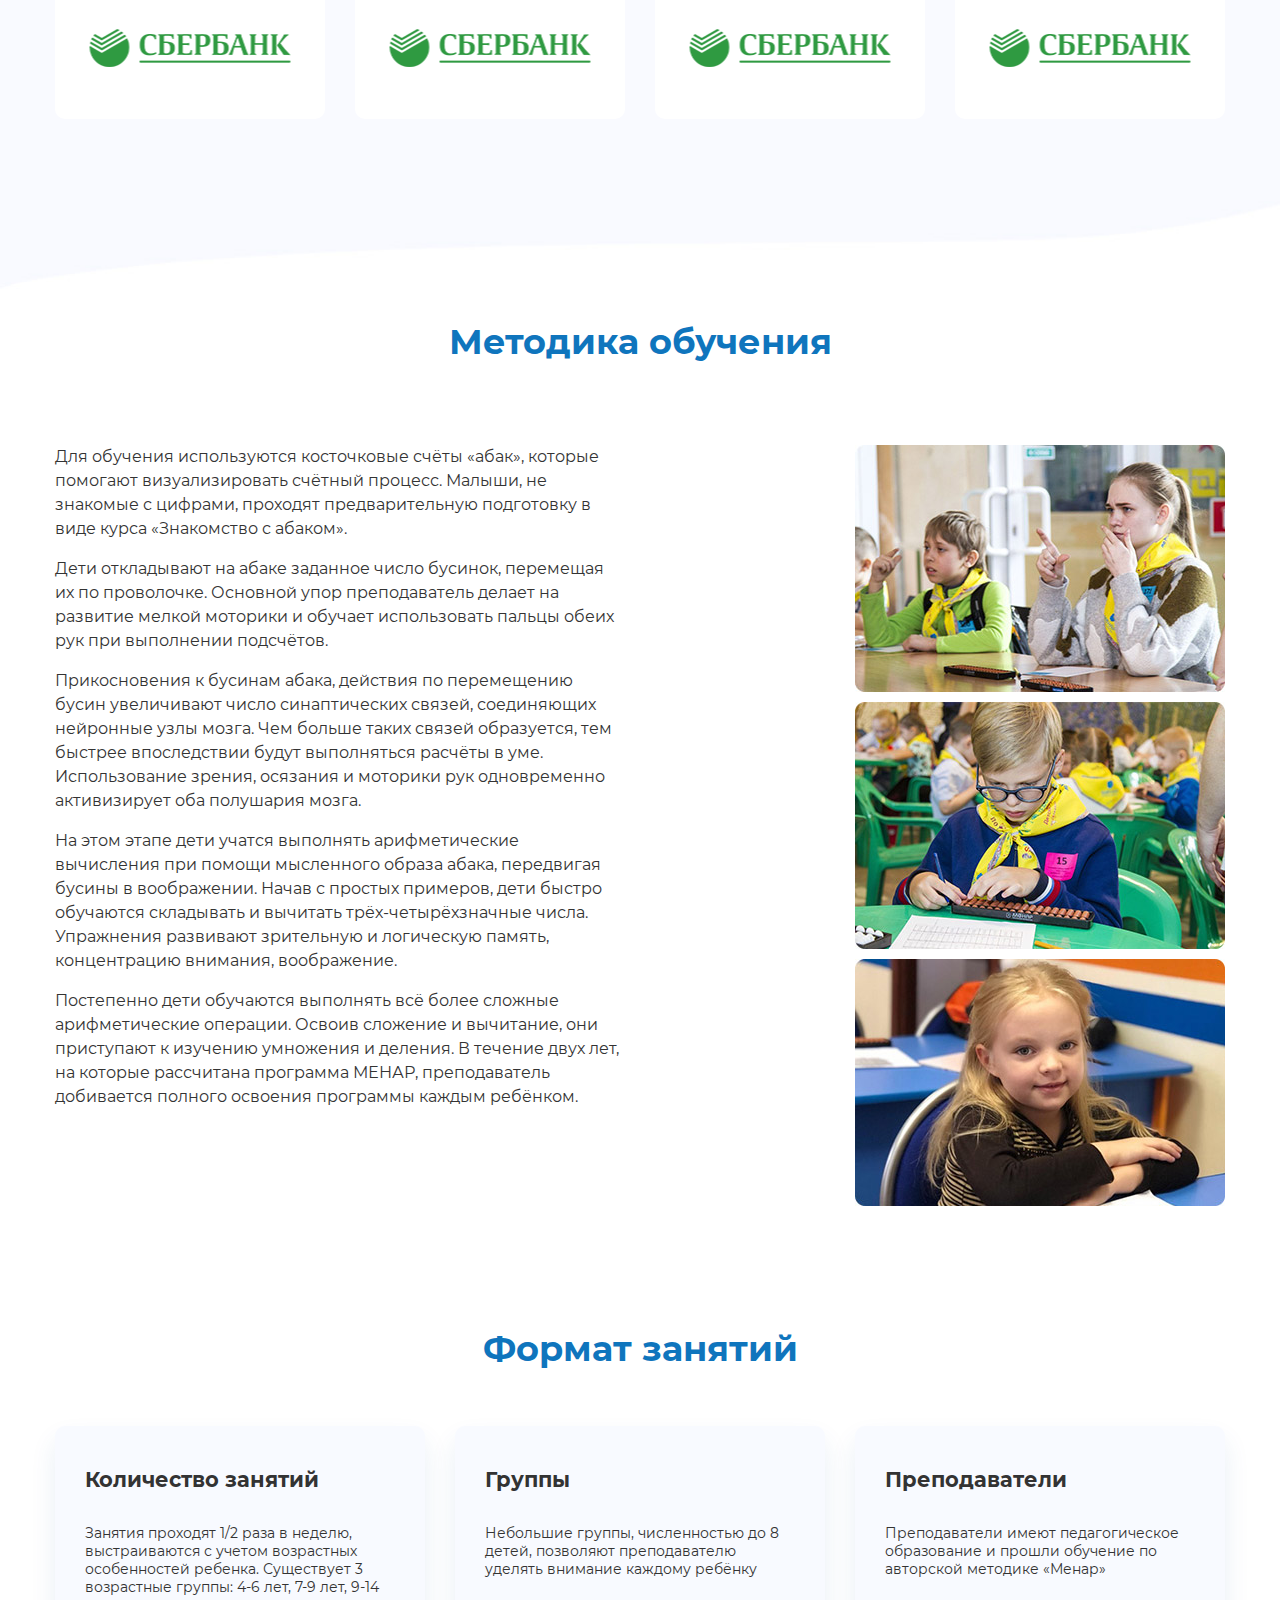
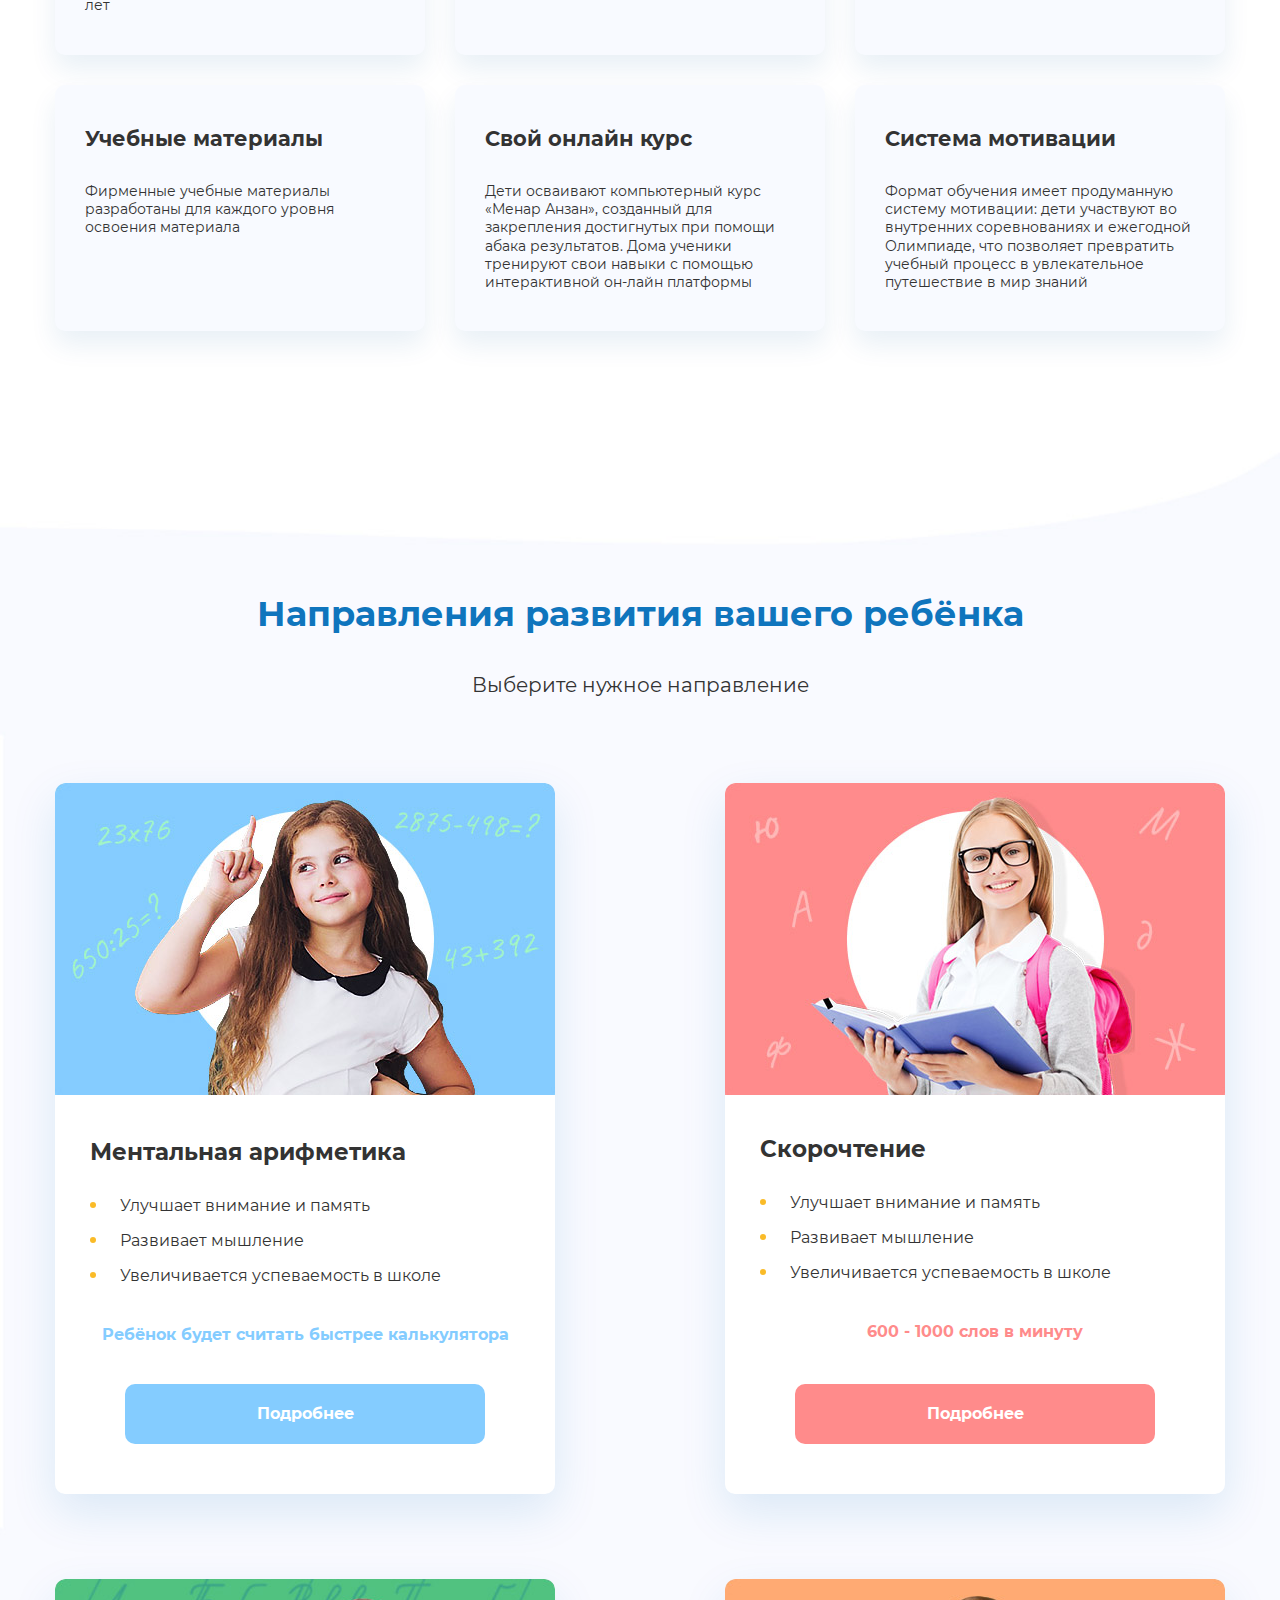
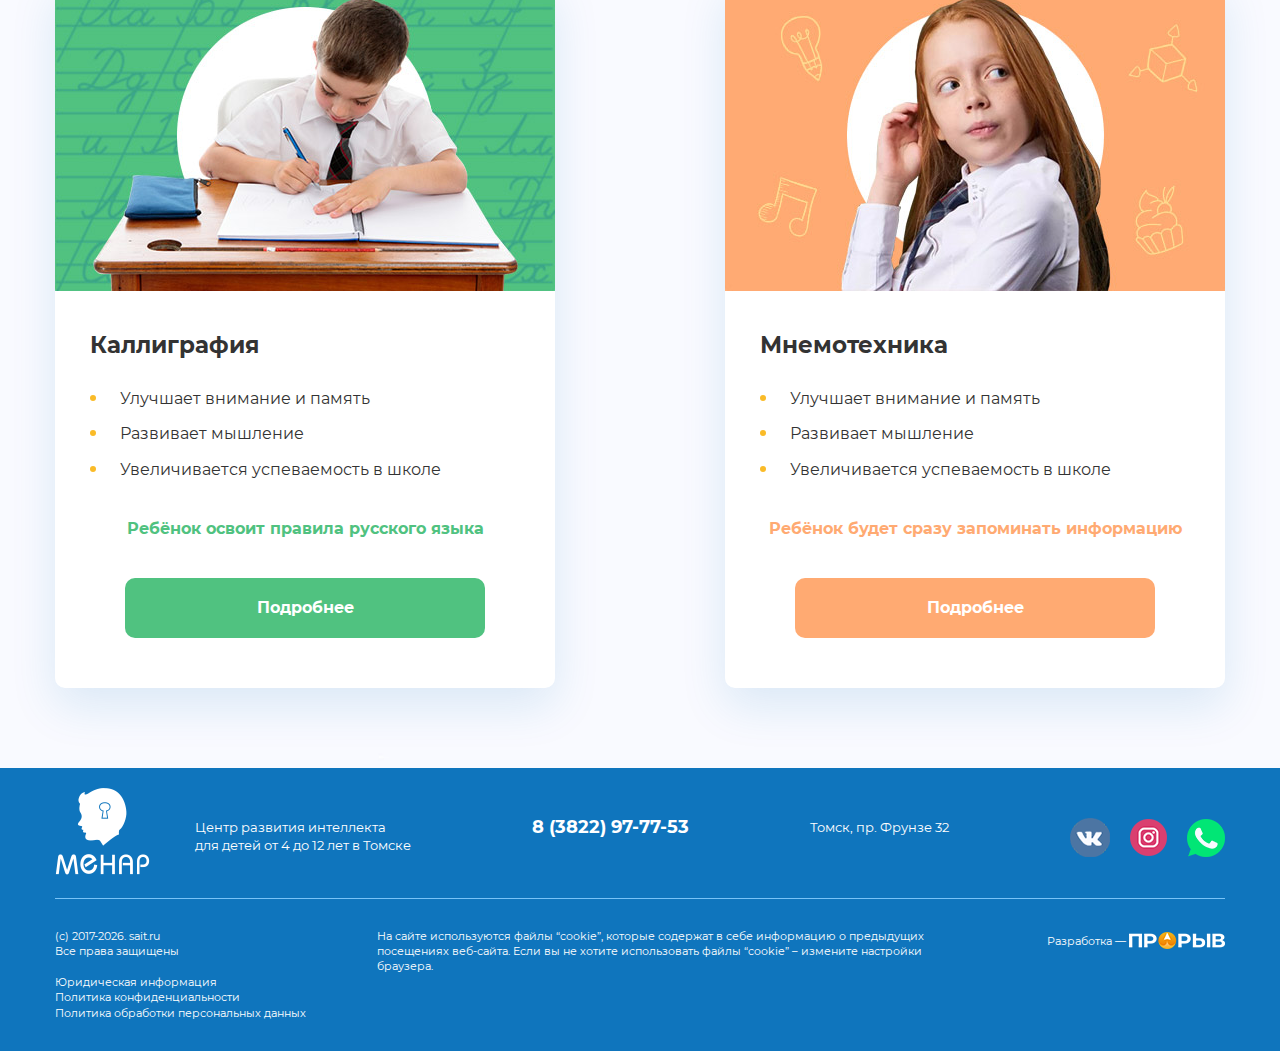
==== commit 675ae616: "fghjk" ====
--- a/about.html
+++ b/about.html
@@ -88,7 +88,7 @@
 		<div class="b mental-face">
 			<div class="container">
 				<div class="mental-face-top">
-					<div class="mental-face-top-left">О нас</div>
+					<h1 class="mental-face-top-left">О нас</h1>
 					<div class="mental-face-top-right">
 						<a href="#about" class="scroll-btn">О центре</a>
 						<a href="#partners" class="scroll-btn">Партнеры</a>
--- a/css/layout.css
+++ b/css/layout.css
@@ -475,7 +475,6 @@
 }
 .policy-text .radio-btn.error {
     border-color: #ff0000;
-    background-color: #ff0000;
 }
 .policy-text .radio-btn:hover {
     cursor: pointer;
--- a/css/main.css
+++ b/css/main.css
@@ -408,6 +408,34 @@
 	background-color: #e49230;
 }
 
+.svg-img {
+	display: block;
+	max-width: 100%;
+	margin: 0 auto;
+}
+.svg-img object {
+	display: block;
+	max-width: 100%;
+	margin: 0 auto;
+}
+.svg-img svg {
+	max-width: 100%;
+	margin: 0 auto;
+}
+.svg-img svg .left-rotate {
+	-webkit-animation: left-rotate 1s linear infinite;
+	-moz-animation: left-rotate 1s linear infinite;
+	-ms-animation: left-rotate 1s linear infinite;
+	animation: left-rotate 1s linear infinite;
+	transform-origin: 1% 1%;
+}
+.svg-img svg .right-rotate {
+	-webkit-animation: right-rotate 1s linear infinite;
+	-moz-animation: right-rotate 1s linear infinite;
+	-ms-animation: right-rotate 1s linear infinite;
+	animation: right-rotate 1s linear infinite;
+}
+
 .img-anim-wrap {
 	text-align: center;
 }
@@ -435,6 +463,36 @@
 	top: 0;
 	left: 5.3%;
 	max-width: 95% !important;
+}
+.img-anim-face.img-3 {
+	top: 0;
+	left: 4.8%;
+	max-width: 91% !important;
+}
+.img-anim-face.img-4 {
+	top: 0.5%;
+	left: 12.2%;
+	max-width: 87.8% !important;
+}
+.img-anim-face.img-5 {
+	left: 4.8%;
+	top: 0;
+	max-width: 95.2% !important;
+}
+.img-anim-face.img-6 {
+	left: 13.6%;
+	top: 5.4%;
+	max-width: 78.9% !important;
+}
+.img-anim-face.img-7 {
+	top: 0;
+	left: 7.6%;
+	max-width: 91.6% !important;
+}
+.img-anim-face.img-8 {
+	top: 0;
+	left: 12%;
+	max-width: 88.1% !important;
 }
 .img-anim-el {
 	display: block;
@@ -578,6 +636,398 @@
 	-ms-animation-duration: 2s;
 	animation-duration: 2s;
 }
+.img-anim-el.el-lam-1 {
+	top: 87.3%;
+	left: 12.6%;
+	max-width: 5.6% !important;
+	-webkit-transform-origin: -50% 50%;
+	-moz-transform-origin: -50% 50%;
+	-ms-transform-origin: -50% 50%;
+	transform-origin: -50% 50%;
+	-webkit-animation-duration: 2s;
+	-moz-animation-duration: 2s;
+	-ms-animation-duration: 2s;
+	animation-duration: 2s;
+}
+.img-anim-el.el-lam-2 {
+	top: 7.9%;
+	left: 86.7%;
+	max-width: 5.6% !important;
+	-webkit-transform-origin: 150% 0%;
+	-moz-transform-origin: 150% 0%;
+	-ms-transform-origin: 150% 0%;
+	transform-origin: 150% 0%;
+	-webkit-animation-duration: 3s;
+	-moz-animation-duration: 3s;
+	-ms-animation-duration: 3s;
+	animation-duration: 3s;
+}
+.img-anim-el.el-lam-3 {
+	top: 18.3%;
+	left: 29.3%;
+	max-width: 5.6% !important;
+	-webkit-transform-origin: 25% 25%;
+	-moz-transform-origin: 25% 25%;
+	-ms-transform-origin: 25% 25%;
+	transform-origin: 25% 25%;
+}
+.img-anim-el.el-lam-4 {
+	top: 85%;
+	left: 94%;
+	max-width: 6.1% !important;
+	-webkit-animation-duration: 2.5s;
+	-moz-animation-duration: 2.5s;
+	-ms-animation-duration: 2.5s;
+	animation-duration: 2.5s;
+}
+.img-anim-el.el-lam-5 {
+	top: 50.3%;
+	left: 86.3%;
+	max-width: 4.3% !important;
+	-webkit-animation-duration: 1.5s;
+	-moz-animation-duration: 1.5s;
+	-ms-animation-duration: 1.5s;
+	animation-duration: 1.5s;
+}
+.img-anim-el.el-lam-6 {
+	top: 41%;
+	left: 0;
+	max-width: 4.1% !important;
+	-webkit-animation-duration: 2s;
+	-moz-animation-duration: 2s;
+	-ms-animation-duration: 2s;
+	animation-duration: 2s;
+}
+.img-anim-el.el-dog-1 {
+	top: 39.2%;
+	left: 0;
+	max-width: 4.8% !important;
+	-webkit-animation-duration: 3s;
+	-moz-animation-duration: 3s;
+	-ms-animation-duration: 3s;
+	animation-duration: 3s;
+	-webkit-transform-origin: 25% -50%;
+	-moz-transform-origin: 25% -50%;
+	-ms-transform-origin: 25% -50%;
+	transform-origin: 25% -50%;
+}
+.img-anim-el.el-dog-2 {
+	top: 50%;
+	left: 94%;
+	max-width: 4.8% !important;
+	-webkit-animation-duration: 2.5s;
+	-moz-animation-duration: 2.5s;
+	-ms-animation-duration: 2.5s;
+	animation-duration: 2.5s;
+	-webkit-transform-origin: 25% 25%;
+	-moz-transform-origin: 25% 25%;
+	-ms-transform-origin: 25% 25%;
+	transform-origin: 25% 25%;
+}
+.img-anim-el.el-dog-3 {
+	top: 87.3%;
+	left: 14.4%;
+	max-width: 4.8% !important;
+	-webkit-animation-duration: 3.5s;
+	-moz-animation-duration: 3.5s;
+	-ms-animation-duration: 3.5s;
+	animation-duration: 3.5s;
+	-webkit-transform-origin: 100% 0%;
+	-moz-transform-origin: 100% 0%;
+	-ms-transform-origin: 100% 0%;
+	transform-origin: 100% 0%;
+}
+.img-anim-el.el-dog-4 {
+	top: 20%;
+	left: 20.7%;
+	max-width: 3.6% !important;
+	-webkit-animation-duration: 1.5s;
+	-moz-animation-duration: 1.5s;
+	-ms-animation-duration: 1.5s;
+	animation-duration: 1.5s;
+}
+.img-anim-el.el-dog-5 {
+	top: 0;
+	left: 86.2%;
+	max-width: 5.4% !important;
+	-webkit-animation-duration: 2s;
+	-moz-animation-duration: 2s;
+	-ms-animation-duration: 2s;
+	animation-duration: 2s;
+}
+.img-anim-el.el-dog-6 {
+	top: 94.2%;
+	left: 68.7%;
+	max-width: 5% !important;
+	-webkit-animation-duration: 3s;
+	-moz-animation-duration: 3s;
+	-ms-animation-duration: 3s;
+	animation-duration: 3s;
+}
+.img-anim-el.el-peng-1 {
+	top: 4.2%;
+	left: 13%;
+	max-width: 5.5% !important;
+	-webkit-animation-duration: 3.5s;
+	-moz-animation-duration: 3.5s;
+	-ms-animation-duration: 3.5s;
+	animation-duration: 3.5s;
+	-webkit-transform-origin: 100% 0%;
+	-moz-transform-origin: 100% 0%;
+	-ms-transform-origin: 100% 0%;
+	transform-origin: 100% 0%;
+}
+.img-anim-el.el-peng-2 {
+	top: 90.8%;
+	left: 85.7%;
+	max-width: 5.5% !important;
+	-webkit-animation-duration: 3s;
+	-moz-animation-duration: 3s;
+	-ms-animation-duration: 3s;
+	animation-duration: 3s;
+	-webkit-transform-origin: 100% 0%;
+	-moz-transform-origin: 100% 0%;
+	-ms-transform-origin: 100% 0%;
+	transform-origin: 100% 0%;
+}
+.img-anim-el.el-peng-3 {
+	top: 59.4%;
+	left: 17.8%;
+	max-width: 5.5% !important;
+	-webkit-animation-duration: 2.5s;
+	-moz-animation-duration: 2.5s;
+	-ms-animation-duration: 2.5s;
+	animation-duration: 2.5s;
+	-webkit-transform-origin: 25% 25%;
+	-moz-transform-origin: 25% 25%;
+	-ms-transform-origin: 25% 25%;
+	transform-origin: 25% 25%;
+}
+.img-anim-el.el-peng-4 {
+	top: 11.6%;
+	left: 85.9%;
+	max-width: 4.1% !important;
+	-webkit-animation-duration: 1.5s;
+	-moz-animation-duration: 1.5s;
+	-ms-animation-duration: 1.5s;
+	animation-duration: 1.5s;
+}
+.img-anim-el.el-peng-5 {
+	top: 42%;
+	left: 79.3%;
+	max-width: 4.3% !important;
+	-webkit-animation-duration: 2.5s;
+	-moz-animation-duration: 2.5s;
+	-ms-animation-duration: 2.5s;
+	animation-duration: 2.5s;
+}
+.img-anim-el.el-peng-6 {
+	top: 80.2%;
+	left: 0;
+	max-width: 6.1% !important;
+	-webkit-animation-duration: 3s;
+	-moz-animation-duration: 3s;
+	-ms-animation-duration: 3s;
+	animation-duration: 3s;
+}
+.img-anim-el.el-squir-1 {
+	top: 88.2%;
+	left: 16%;
+	max-width: 4.5% !important;
+	-webkit-animation-duration: 2.5s;
+	-moz-animation-duration: 2.5s;
+	-ms-animation-duration: 2.5s;
+	animation-duration: 2.5s;
+	-webkit-transform-origin: 100% 0%;
+	-moz-transform-origin: 100% 0%;
+	-ms-transform-origin: 100% 0%;
+	transform-origin: 100% 0%;
+}
+.img-anim-el.el-squir-2 {
+	top: 63.5%;
+	left: 95.5%;
+	max-width: 4.5% !important;
+	-webkit-animation-duration: 3s;
+	-moz-animation-duration: 3s;
+	-ms-animation-duration: 3s;
+	animation-duration: 3s;
+	-webkit-transform-origin: 100% 0%;
+	-moz-transform-origin: 100% 0%;
+	-ms-transform-origin: 100% 0%;
+	transform-origin: 100% 0%;
+}
+.img-anim-el.el-squir-3 {
+	top: 42.6%;
+	left: 0;
+	max-width: 4.5% !important;
+	-webkit-animation-duration: 3.5s;
+	-moz-animation-duration: 3.5s;
+	-ms-animation-duration: 3.5s;
+	animation-duration: 3.5s;
+	-webkit-transform-origin: 100% 0%;
+	-moz-transform-origin: 100% 0%;
+	-ms-transform-origin: 100% 0%;
+	transform-origin: 100% 0%;
+}
+.img-anim-el.el-squir-4 {
+	top: 13%;
+	left: 14%;
+	max-width: 3.4% !important;
+	-webkit-animation-duration: 2.5s;
+	-moz-animation-duration: 2.5s;
+	-ms-animation-duration: 2.5s;
+	animation-duration: 2.5s;
+}
+.img-anim-el.el-squir-5 {
+	top: 0;
+	left: 83%;
+	max-width: 5% !important;
+	-webkit-animation-duration: 2s;
+	-moz-animation-duration: 2s;
+	-ms-animation-duration: 2s;
+	animation-duration: 2s;
+}
+.img-anim-el.el-squir-6 {
+	top: 76.8%;
+	left: 74.1%;
+	max-width: 3.5% !important;
+	-webkit-animation-duration: 1.5s;
+	-moz-animation-duration: 1.5s;
+	-ms-animation-duration: 1.5s;
+	animation-duration: 1.5s;
+}
+.img-anim-el.el-turt-1 {
+	top: 1.8%;
+	left: 31.4%;
+	max-width: 4.9% !important;
+	-webkit-animation-duration: 3s;
+	-moz-animation-duration: 3s;
+	-ms-animation-duration: 3s;
+	animation-duration: 3s;
+	-webkit-transform-origin: 100% 0%;
+	-moz-transform-origin: 100% 0%;
+	-ms-transform-origin: 100% 0%;
+	transform-origin: 100% 0%;
+}
+.img-anim-el.el-turt-2 {
+	left: 76.7%;
+	top: 94.2%;
+	max-width: 4.9% !important;
+	-webkit-animation-duration: 3.5s;
+	-moz-animation-duration: 3.5s;
+	-ms-animation-duration: 3.5s;
+	animation-duration: 3.5s;
+	-webkit-transform-origin: 100% 0%;
+	-moz-transform-origin: 100% 0%;
+	-ms-transform-origin: 100% 0%;
+	transform-origin: 100% 0%;
+}
+.img-anim-el.el-turt-3 {
+	top: 58.7%;
+	left: 0;
+	max-width: 4.9% !important;
+	-webkit-animation-duration: 2.5s;
+	-moz-animation-duration: 2.5s;
+	-ms-animation-duration: 2.5s;
+	animation-duration: 2.5s;
+	-webkit-transform-origin: 100% 0%;
+	-moz-transform-origin: 100% 0%;
+	-ms-transform-origin: 100% 0%;
+	transform-origin: 100% 0%;
+}
+.img-anim-el.el-turt-4 {
+	top: 5%;
+	left: 75%;
+	max-width: 3.8% !important;
+	-webkit-animation-duration: 1.5s;
+	-moz-animation-duration: 1.5s;
+	-ms-animation-duration: 1.5s;
+	animation-duration: 1.5s;
+}
+.img-anim-el.el-turt-5 {
+	top: 54.4%;
+	left: 96.4%;
+	max-width: 3.6% !important;
+	-webkit-animation-duration: 2s;
+	-moz-animation-duration: 2s;
+	-ms-animation-duration: 2s;
+	animation-duration: 2s;
+}
+.img-anim-el.el-turt-6 {
+	top: 93%;
+	left: 13%;
+	max-width: 5.4% !important;
+	-webkit-animation-duration: 2.5s;
+	-moz-animation-duration: 2.5s;
+	-ms-animation-duration: 2.5s;
+	animation-duration: 2.5s;
+}
+.img-anim-el.el-chick-1 {
+	top: 39.6%;
+	left: 0;
+	max-width: 5% !important;
+	-webkit-animation-duration: 3s;
+	-moz-animation-duration: 3s;
+	-ms-animation-duration: 3s;
+	animation-duration: 3s;
+	-webkit-transform-origin: 100% 0%;
+	-moz-transform-origin: 100% 0%;
+	-ms-transform-origin: 100% 0%;
+	transform-origin: 100% 0%;
+}
+.img-anim-el.el-chick-2 {
+	top: 4%;
+	left: 88%;
+	max-width: 5% !important;
+	-webkit-animation-duration: 3.5s;
+	-moz-animation-duration: 3.5s;
+	-ms-animation-duration: 3.5s;
+	animation-duration: 3.5s;
+	-webkit-transform-origin: 100% 0%;
+	-moz-transform-origin: 100% 0%;
+	-ms-transform-origin: 100% 0%;
+	transform-origin: 100% 0%;
+}
+.img-anim-el.el-chick-3 {
+	top: 94.6%;
+	left: 51%;
+	max-width: 5% !important;
+	-webkit-animation-duration: 2.5s;
+	-moz-animation-duration: 2.5s;
+	-ms-animation-duration: 2.5s;
+	animation-duration: 2.5s;
+	-webkit-transform-origin: 100% 0%;
+	-moz-transform-origin: 100% 0%;
+	-ms-transform-origin: 100% 0%;
+	transform-origin: 100% 0%;
+}
+.img-anim-el.el-chick-4 {
+	top: 83%;
+	left: 90.4%;
+	max-width: 3.7% !important;
+	-webkit-animation-duration: 2s;
+	-moz-animation-duration: 2s;
+	-ms-animation-duration: 2s;
+	animation-duration: 2s;
+}
+.img-anim-el.el-chick-5 {
+	top: 74.3%;
+	left: 16%;
+	max-width: 3.9% !important;
+	-webkit-animation-duration: 1.5s;
+	-moz-animation-duration: 1.5s;
+	-ms-animation-duration: 1.5s;
+	animation-duration: 1.5s;
+}
+.img-anim-el.el-chick-6 {
+	top: 3%;
+	left: 22%;
+	max-width: 5.5% !important;
+	-webkit-animation-duration: 2.5s;
+	-moz-animation-duration: 2.5s;
+	-ms-animation-duration: 2.5s;
+	animation-duration: 2.5s;
+}
 
 .face {
 	background-position: center;
@@ -691,6 +1141,7 @@
 	justify-content: flex-start;
 }
 .cards .card {
+	position: relative;
 	overflow: hidden;
 	border-radius: 10px;
 	box-shadow: 0px 18px 46px 0px rgba(15, 117, 189, 0.13);
@@ -723,11 +1174,11 @@
 	max-width: 100%;
 }
 .cards .card .content {
-	padding: 40px 35px 50px;
+	padding: 40px 35px 150px;
 	text-align: left;
 }
 .other-cards .cards .card .content {
-	padding: 25px;
+	padding: 25px 25px 125px;
 }
 .cards .card .name {
 	display: block;
@@ -777,7 +1228,18 @@
 	color: #ffaa72;
 }
 .cards .card .btn {
-	margin: 40px auto 0;
+	width: calc(100% - 70px);
+	position: absolute;
+	left: 50%;
+	bottom: 50px;
+	-webkit-transform: translateX(-50%);
+	-moz-transform: translateX(-50%);
+	-ms-transform: translateX(-50%);
+	transform: translateX(-50%);
+}
+.other-cards .cards .card .btn {
+	width: calc(100% - 50px);
+	bottom: 25px;
 }
 .cards .card.card-blue .btn {
 	background-color: #84ccff;
@@ -1232,9 +1694,27 @@
 	display: block;
 	margin-left: 60px;
 	color: #657078;
+	position: relative;
+}
+.mental-face-top-right a:before {
+	content: '';
+	display: block;
+	width: 100%;
+	height: 2px;
+	position: absolute;
+	left: 0;
+	top: calc(100% + 14px);
+	background-color: transparent;
+	-webkit-transition: all 0.3s;
+	-moz-transition: all 0.3s;
+	-ms-transition: all 0.3s;
+	transition: all 0.3s;
 }
 .mental-face-top-right a:hover {
 	color: #333333;
+}
+.mental-face-top-right a:hover:before {
+	background-color: #657078;
 }
 .mental-face .wrap {
 	margin-top: 45px;
@@ -1476,6 +1956,7 @@
 	display: block;
 	max-width: 100%;
 	margin: 0 auto;
+	border-radius: 10px;
 }
 
 .partners-block {
@@ -1502,6 +1983,13 @@
 	margin-bottom: 30px;
 	margin-right: 30px;
 	width: calc(25% - 22.5px);
+	-webkit-transition: all 0.3s;
+	-moz-transition: all 0.3s;
+	-ms-transition: all 0.3s;
+	transition: all 0.3s;
+}
+.partners li:hover {
+	box-shadow: 0px 14px 27px 0px rgba(0, 93, 158, 0.3);
 }
 .partners li:nth-child(4n) {
 	margin-right: 0;
@@ -1685,7 +2173,15 @@
 	margin-top: 50px;
 }
 .review {
-	width: calc(100%/3);
+	width: calc(100%/3 - 20px);
+	border: 1px solid #dbdbdb;
+	border-radius: 3px;
+	overflow: hidden;
+	margin-right: 30px;
+	margin-bottom: 30px;
+}
+.review:nth-child(3n) {
+	margin-right: 0;
 }
 .review iframe {
 	width: 100% !important;
@@ -1750,6 +2246,27 @@
 	fill: #79c3f7;
 }
 
+.ur-info {
+	margin: 40px auto 0;
+	max-width: 760px;
+	text-align: left;
+}
+.ur-info li {
+	font-size: 18px;
+	line-height: 1.2;
+	color: #0f75bd;
+	margin-bottom: 20px;
+}
+.ur-info li:last-child {
+	margin-bottom: 0;
+}
+.ur-info li a {
+	color: #0f75bd;
+}
+.ur-info li a:hover {
+	color: #0b609c;
+}
+
 
 
 
@@ -2025,8 +2542,12 @@
 		width: 100%;
 	}
 
+	.reviews {
+		justify-content: space-between;
+	}
 	.review {
-		width: 50%;
+		width: calc(50% - 15px);
+		margin-right: 0;
 	}
 }
 @media screen and (max-width: 768px){
@@ -2094,10 +2615,10 @@
 		margin-top: 30px;
 	}
 	.cards .card .content {
-		padding: 20px 15px 30px;
+		padding: 20px 15px 100px;
 	}
 	.other-cards .cards .card .content {
-		padding: 15px;
+		padding: 15px 15px 85px;
 	}
 	.cards .card .name {
 		font-size: 16px;
@@ -2117,7 +2638,12 @@
 		font-size: 14px;
 	}
 	.cards .card .btn {
-		margin-top: 20px;
+		width: calc(100% - 30px);
+		bottom: 30px;
+	}
+	.other-cards .cards .card .btn {
+		width: calc(100% - 30px);
+		bottom: 15px;
 	}
 
 	.b-form {
@@ -2458,6 +2984,21 @@
 		width: 100%;
 		margin: 30px auto 0 !important;
 	}
+	.cards .card .content {
+		padding: 20px 15px 30px;
+	}
+	.other-cards .cards .card .content {
+		padding: 15px;
+	}
+	.cards .card .btn {
+		width: 100%;
+		position: static;
+		margin-top: 20px;
+		-webkit-transform: translateX(0);
+		-moz-transform: translateX(0);
+		-ms-transform: translateX(0);
+		transform: translateX(0);
+	}
 
 	.descr-list {
 		display: block;
@@ -2481,6 +3022,21 @@
 	}
 	.review {
 		width: 100%;
+		margin: 0 auto 15px;
+	}
+	.review:nth-child(3n) {
+		margin-right: auto;
+	}
+	.review:last-child {
+		margin-bottom: 0;
+	}
+
+	.ur-info {
+		margin-top: 20px;
+	}
+	.ur-info li {
+		font-size: 14px;
+		margin-bottom: 15px;
 	}
 }
 @media screen and (max-width: 460px){
